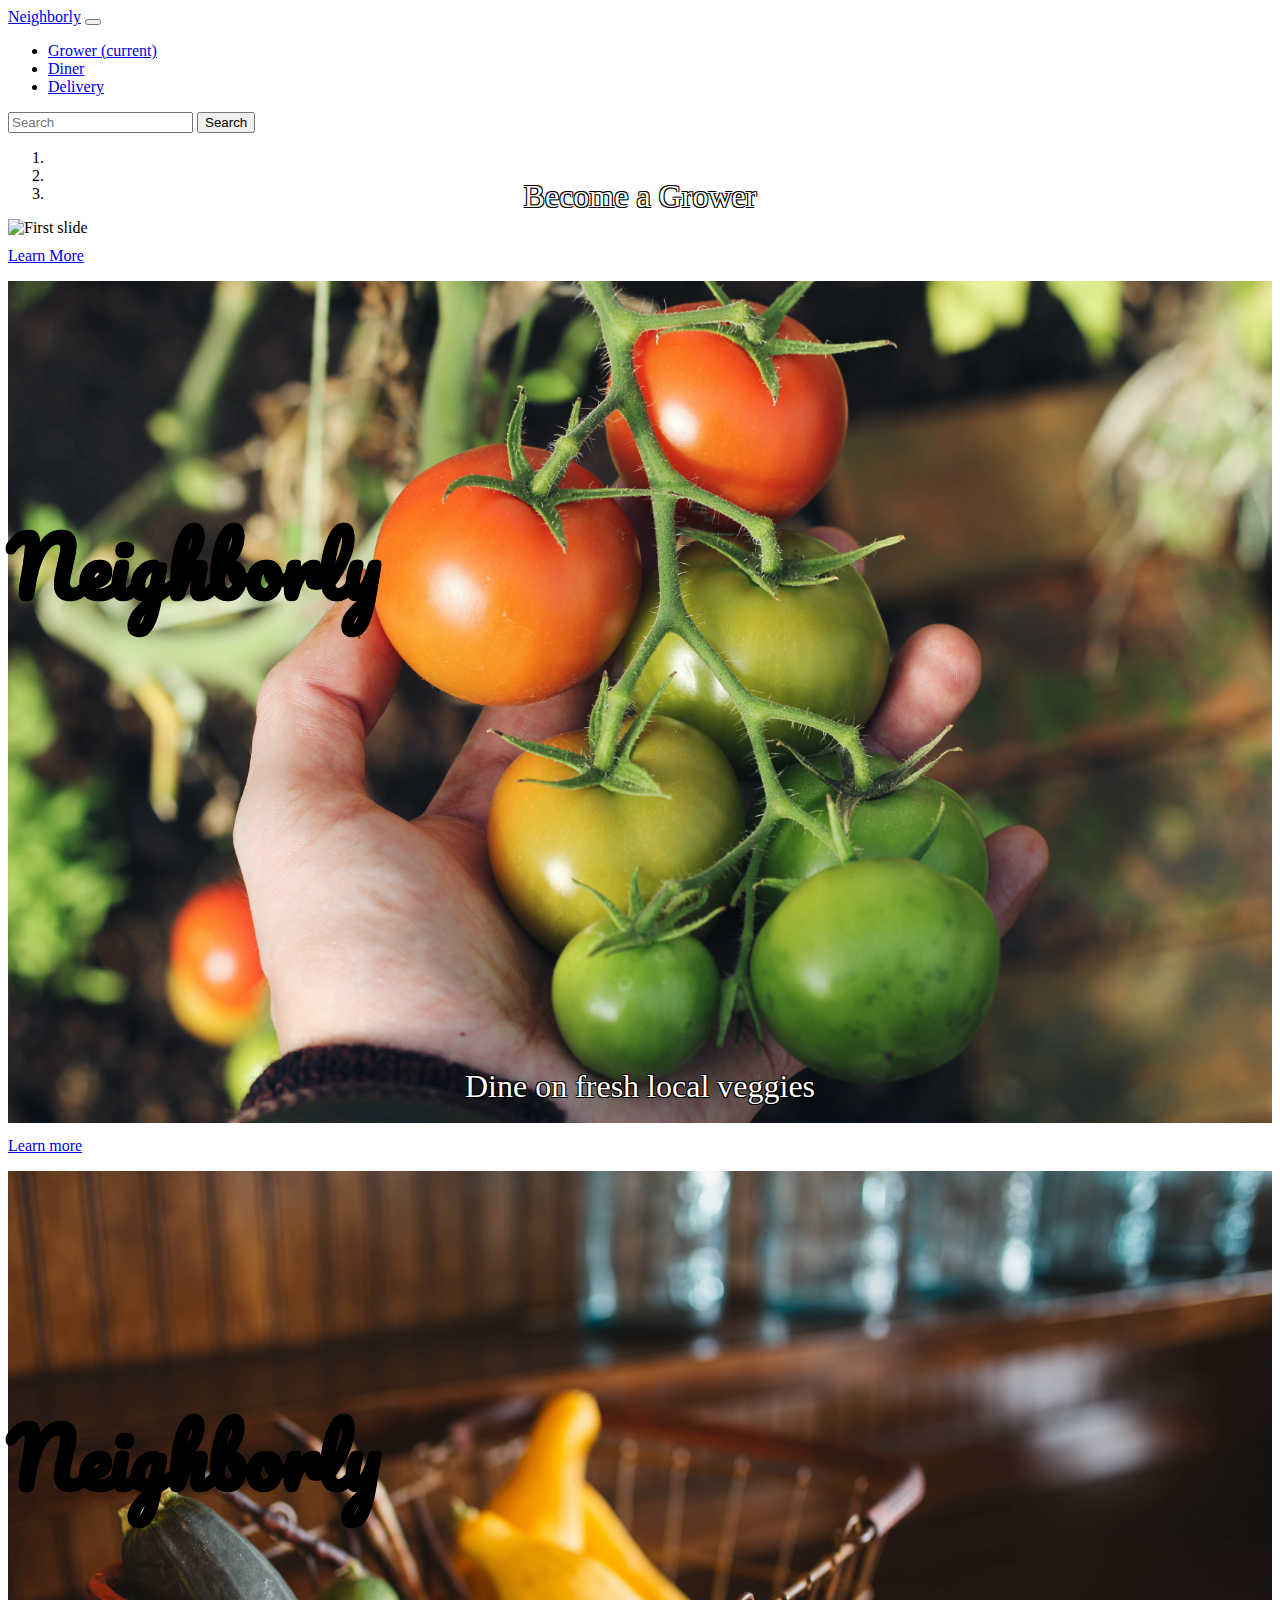
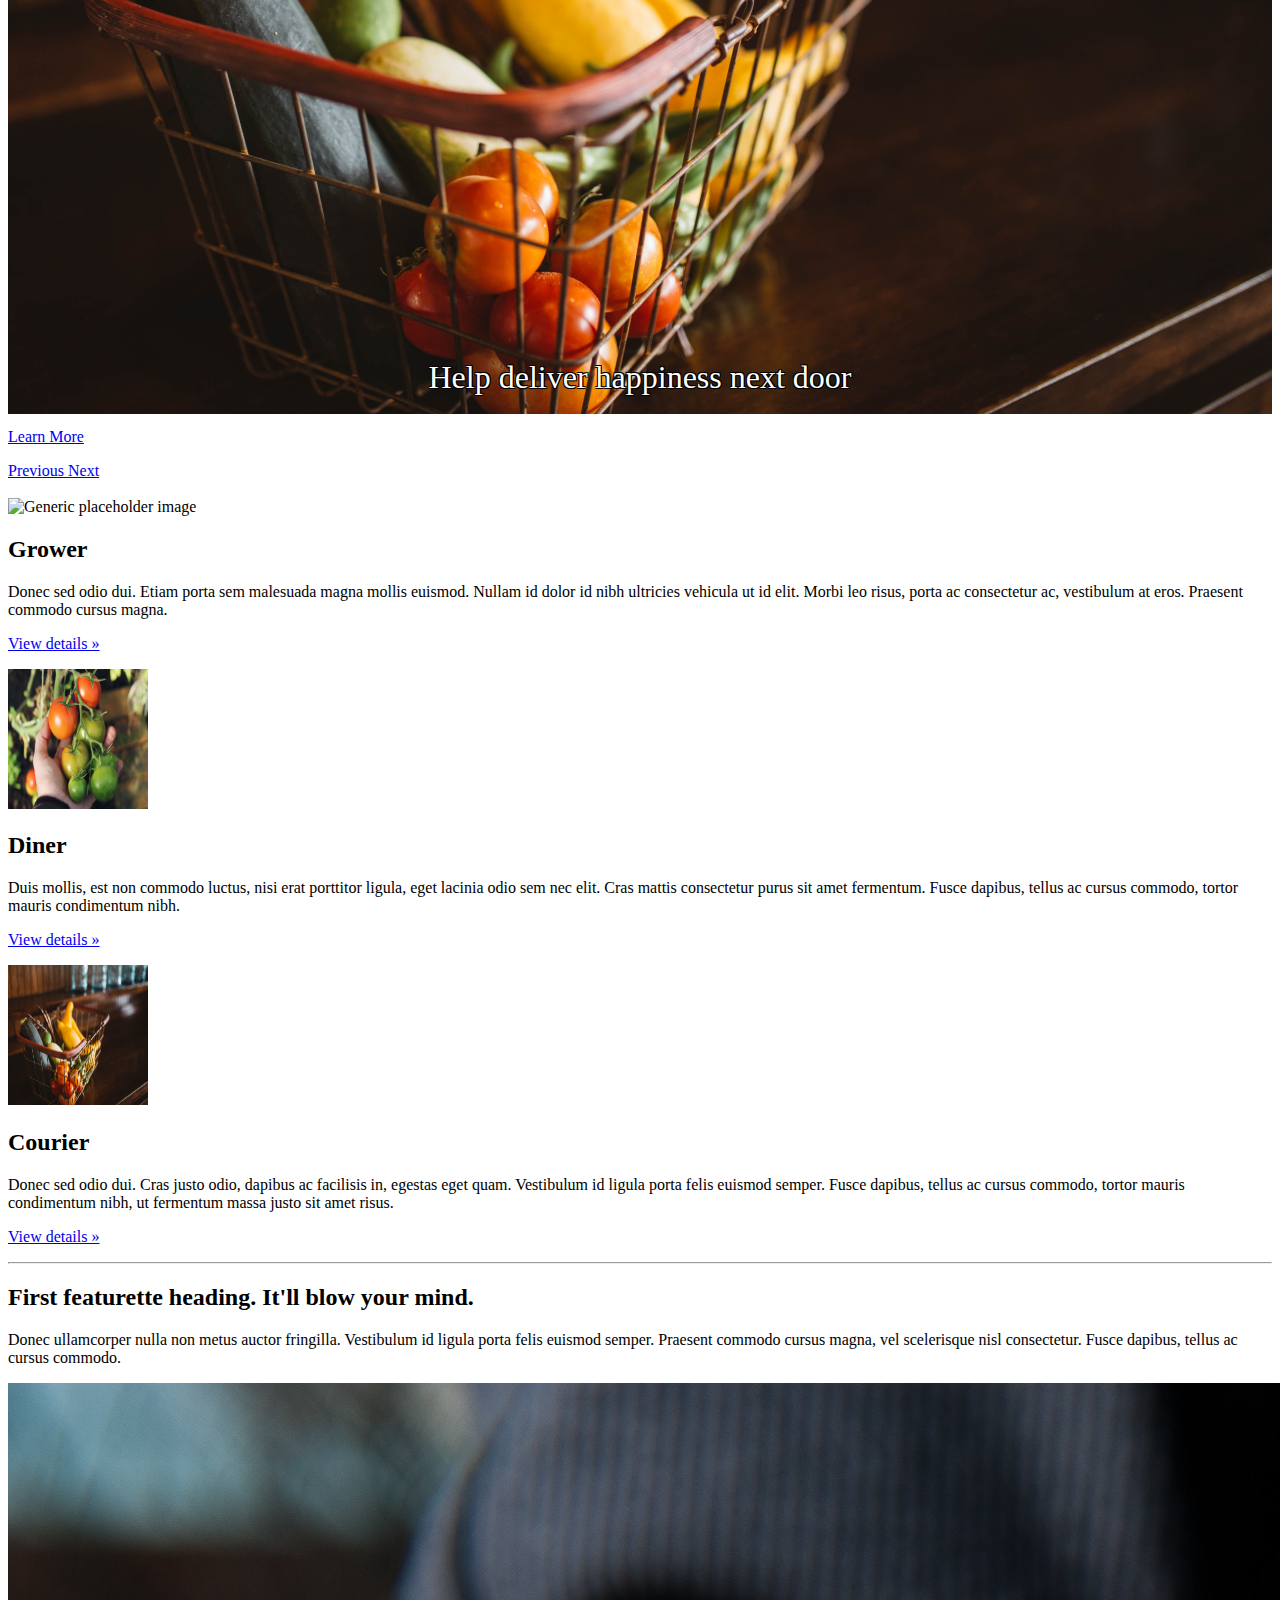
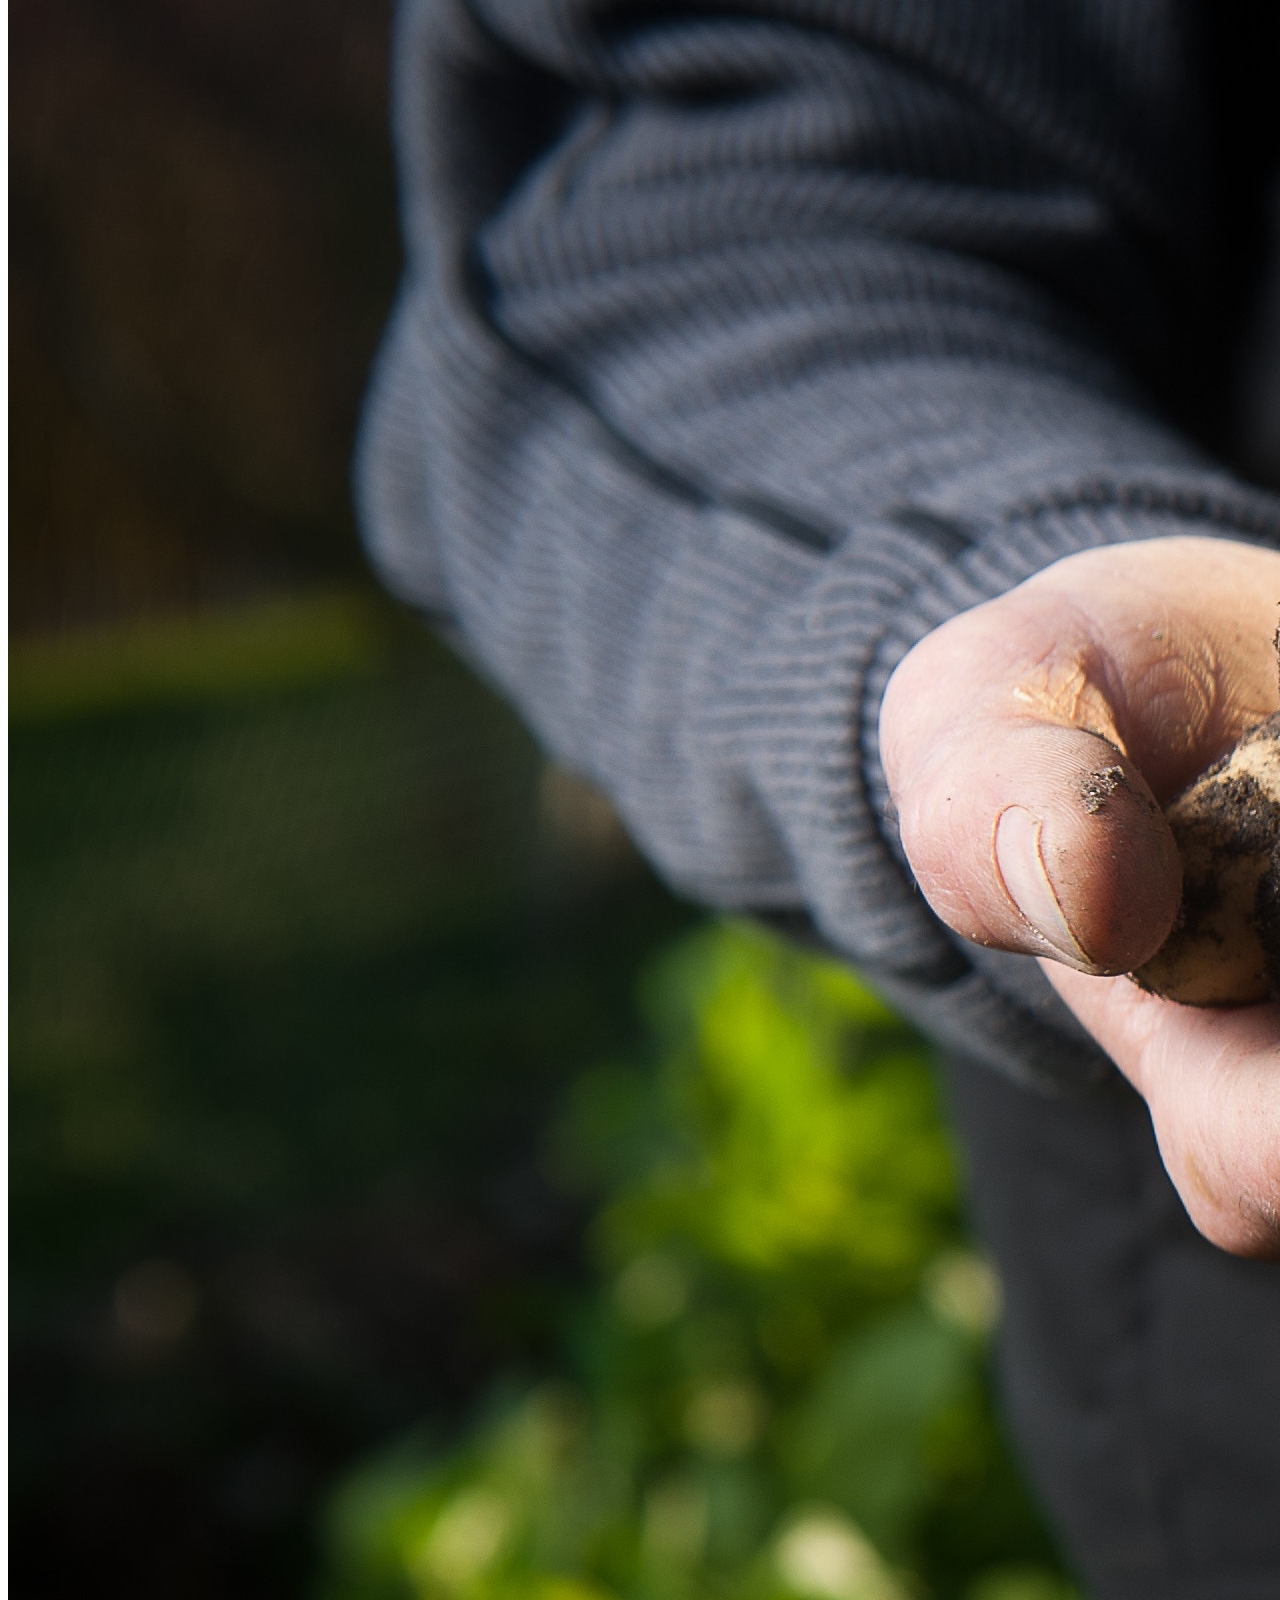
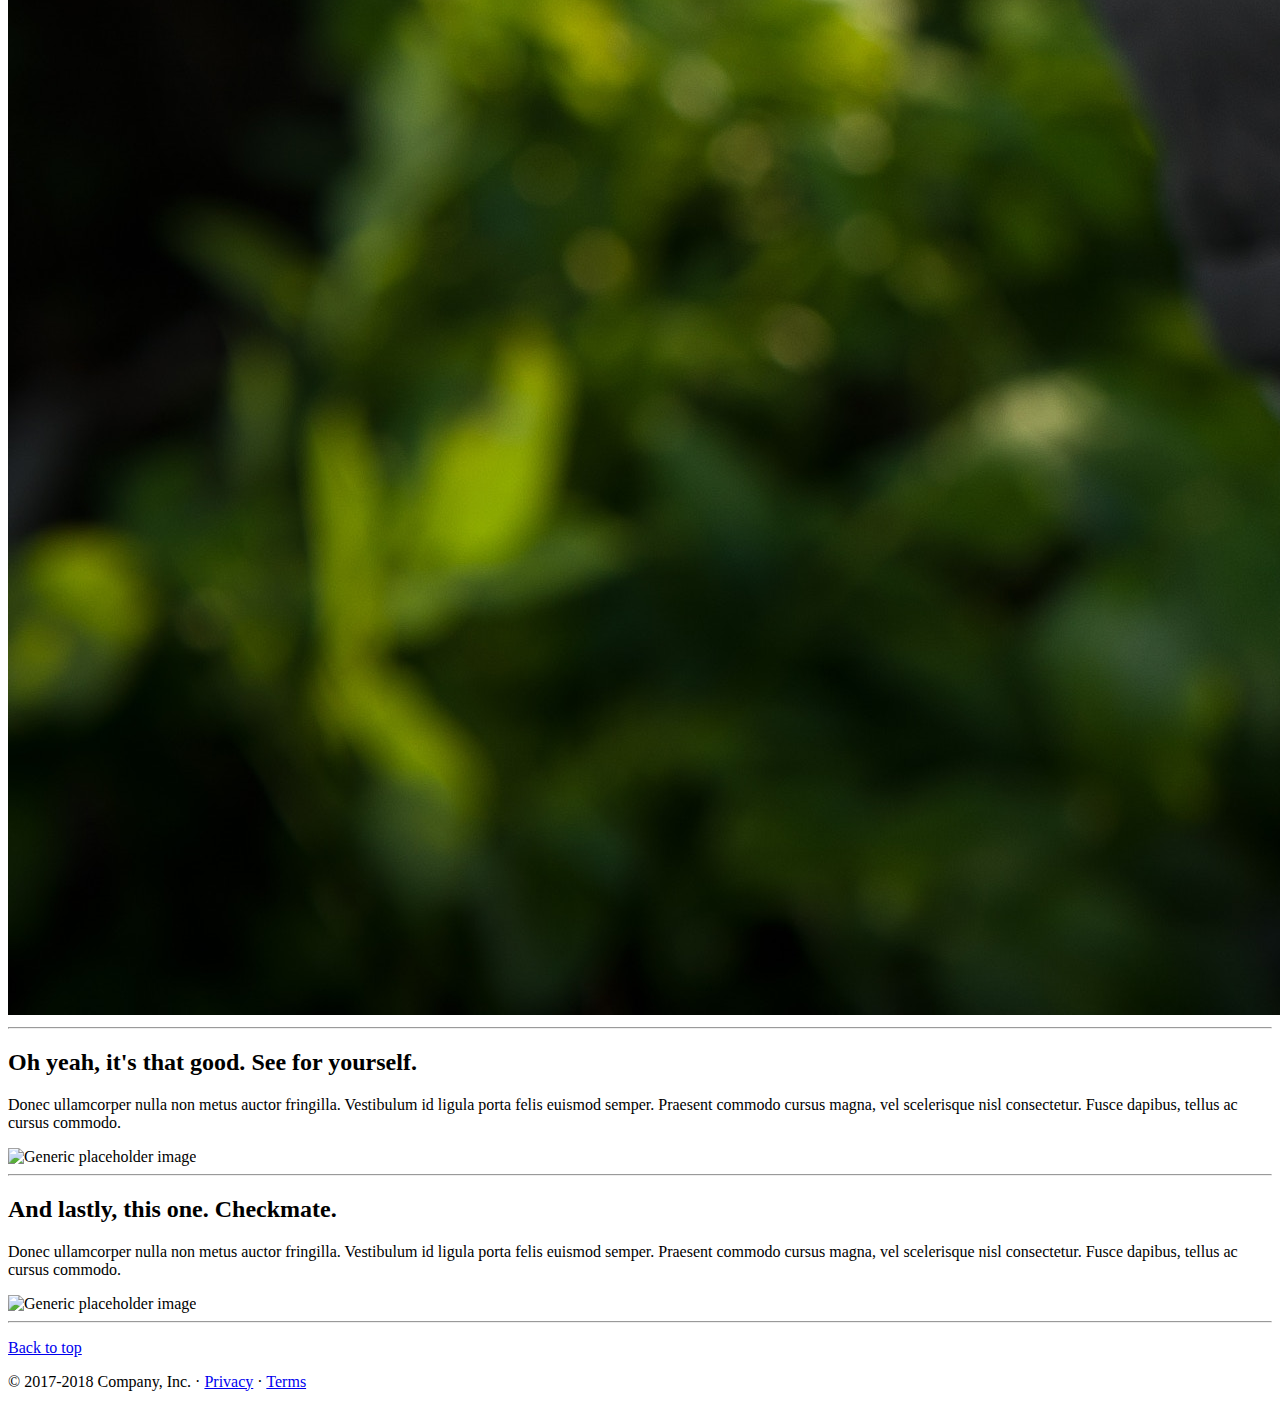
==== index.html @ de7e955e "Add files via upload" ====
<!DOCTYPE html>
<html>
<head>
	<title>Neighborly</title>
	<link rel="stylesheet" href="https://stackpath.bootstrapcdn.com/bootstrap/4.1.1/css/bootstrap.min.css" integrity="sha384-WskhaSGFgHYWDcbwN70/dfYBj47jz9qbsMId/iRN3ewGhXQFZCSftd1LZCfmhktB" crossorigin="anonymous">
	<link rel="stylesheet" type="text/css" href="style.css">
	<link href="https://fonts.googleapis.com/css?family=Pacifico" rel="stylesheet">
</head>
<body>

	<header>
      <nav class="navbar navbar-expand-md navbar-dark fixed-top bg-dark">
        <a class="navbar-brand" href="#">Neighborly</a>
        <button class="navbar-toggler" type="button" data-toggle="collapse" data-target="#navbarCollapse" aria-controls="navbarCollapse" aria-expanded="false" aria-label="Toggle navigation">
          <span class="navbar-toggler-icon"></span>
        </button>
        <div class="collapse navbar-collapse" id="navbarCollapse">
          <ul class="navbar-nav mr-auto">
            <li class="nav-item active">
              <a class="nav-link" href="#">Grower <span class="sr-only">(current)</span></a>
            </li>
            <li class="nav-item">
              <a class="nav-link" href="#">Diner</a>
            </li>
            <li class="nav-item">
              <a class="nav-link disabled" href="#">Delivery</a>
            </li>
          </ul>
          <form class="form-inline mt-2 mt-md-0">
            <input class="form-control mr-sm-2" type="text" placeholder="Search" aria-label="Search">
            <button class="btn btn-outline-success my-2 my-sm-0" type="submit">Search</button>
          </form>
        </div>
      </nav>
    </header>

	<!-- <div class= "container">
		<div class="jumbotron-fluid">
		  <h1 class="display-4">Neighborly</h1>
		  <p class="lead">A place for neighbors to connect and share</p>
		  <hr class="my-4">
		  <a class="btn btn-light btn-lg" href="learnMore.html" role="button">Learn more</a>
		</div> -->
	<main role="main">

		<div id="myCarousel" class="carousel slide" data-ride="carousel">
        <ol class="carousel-indicators">
          <li data-target="#myCarousel" data-slide-to="0" class="active"></li>
          <li data-target="#myCarousel" data-slide-to="1"></li>
          <li data-target="#myCarousel" data-slide-to="2"></li>
        </ol>
        <div class="carousel-inner">
          <div class="carousel-item active">
            <img class="first-slide" src="assets/vegetable_garden.jpg" alt="First slide">
            <div class="container">
              <div class="carousel-caption">
                <h1 class="neighborly">Neighborly</h1>
                <p class="neighborly2">Become a Grower</p>
                <p><a class="btn btn-lg btn-success" href="#" role="button">Learn More</a></p>
              </div>
            </div>
          </div>
          <div class="carousel-item">
            <img class="second-slide" src="assets/tomatoes.jpg" alt="Second slide">
            <div class="container">
              <div class="carousel-caption">
                <h1 class="neighborly">Neighborly</h1>
                <p class="neighborly2">Dine on fresh local veggies</p>
                <p><a class="btn btn-lg btn-success" href="#" role="button">Learn more</a></p>
              </div>
            </div>
          </div>
          <div class="carousel-item">
            <img class="third-slide" src="assets/basket of veggies.jpg" alt="Third slide">
            <div class="container">
              <div class="carousel-caption">
                <h1 class="neighborly">Neighborly</h1>
                <p class="neighborly2">Help deliver happiness next door</p>
                <p><a class="btn btn-lg btn-success" href="#" role="button">Learn More</a></p>
              </div>
            </div>
          </div>
        </div>
        <a class="carousel-control-prev" href="#myCarousel" role="button" data-slide="prev">
          <span class="carousel-control-prev-icon" aria-hidden="true"></span>
          <span class="sr-only">Previous</span>
        </a>
        <a class="carousel-control-next" href="#myCarousel" role="button" data-slide="next">
          <span class="carousel-control-next-icon" aria-hidden="true"></span>
          <span class="sr-only">Next</span>
        </a>
      </div>
      <br>

       <!-- Marketing messaging and featurettes
      ================================================== -->
      <!-- Wrap the rest of the page in another container to center all the content. -->

      <div class="container marketing">

        <!-- Three columns of text below the carousel -->
        <div class="row">
          <div class="col-lg-4">
            <img class="rounded-circle" src="assets/vegetable_garden.jpg" alt="Generic placeholder image" width="140" height="140">
            <h2>Grower</h2>
            <p>Donec sed odio dui. Etiam porta sem malesuada magna mollis euismod. Nullam id dolor id nibh ultricies vehicula ut id elit. Morbi leo risus, porta ac consectetur ac, vestibulum at eros. Praesent commodo cursus magna.</p>
            <p><a class="btn btn-secondary" href="#" role="button">View details &raquo;</a></p>
          </div><!-- /.col-lg-4 -->
          <div class="col-lg-4">
            <img class="rounded-circle" src="assets/tomatoes.jpg" alt="Generic placeholder image" width="140" height="140">
            <h2>Diner</h2>
            <p>Duis mollis, est non commodo luctus, nisi erat porttitor ligula, eget lacinia odio sem nec elit. Cras mattis consectetur purus sit amet fermentum. Fusce dapibus, tellus ac cursus commodo, tortor mauris condimentum nibh.</p>
            <p><a class="btn btn-secondary" href="#" role="button">View details &raquo;</a></p>
          </div><!-- /.col-lg-4 -->
          <div class="col-lg-4">
            <img class="rounded-circle" src="assets/basket of veggies.jpg" alt="Generic placeholder image" width="140" height="140">
            <h2>Courier</h2>
            <p>Donec sed odio dui. Cras justo odio, dapibus ac facilisis in, egestas eget quam. Vestibulum id ligula porta felis euismod semper. Fusce dapibus, tellus ac cursus commodo, tortor mauris condimentum nibh, ut fermentum massa justo sit amet risus.</p>
            <p><a class="btn btn-secondary" href="#" role="button">View details &raquo;</a></p>
          </div><!-- /.col-lg-4 -->
        </div><!-- /.row -->


        <!-- START THE FEATURETTES -->

        <hr class="featurette-divider">

        <div class="row featurette">
          <div class="col-md-7">
            <h2 class="featurette-heading">First featurette heading. <span class="text-muted">It'll blow your mind.</span></h2>
            <p class="lead">Donec ullamcorper nulla non metus auctor fringilla. Vestibulum id ligula porta felis euismod semper. Praesent commodo cursus magna, vel scelerisque nisl consectetur. Fusce dapibus, tellus ac cursus commodo.</p>
          </div>
          <div class="col-md-5">
            <img class="featurette-image img-fluid mx-auto" src="assets/farmer.jpg" alt="Grower">
          </div>
        </div>

        <hr class="featurette-divider">

        <div class="row featurette">
          <div class="col-md-7 order-md-2">
            <h2 class="featurette-heading">Oh yeah, it's that good. <span class="text-muted">See for yourself.</span></h2>
            <p class="lead">Donec ullamcorper nulla non metus auctor fringilla. Vestibulum id ligula porta felis euismod semper. Praesent commodo cursus magna, vel scelerisque nisl consectetur. Fusce dapibus, tellus ac cursus commodo.</p>
          </div>
          <div class="col-md-5 order-md-1">
            <img class="featurette-image img-fluid mx-auto" data-src="holder.js/500x500/auto" alt="Generic placeholder image">
          </div>
        </div>

        <hr class="featurette-divider">

        <div class="row featurette">
          <div class="col-md-7">
            <h2 class="featurette-heading">And lastly, this one. <span class="text-muted">Checkmate.</span></h2>
            <p class="lead">Donec ullamcorper nulla non metus auctor fringilla. Vestibulum id ligula porta felis euismod semper. Praesent commodo cursus magna, vel scelerisque nisl consectetur. Fusce dapibus, tellus ac cursus commodo.</p>
          </div>
          <div class="col-md-5">
            <img class="featurette-image img-fluid mx-auto" data-src="holder.js/500x500/auto" alt="Generic placeholder image">
          </div>
        </div>

        <hr class="featurette-divider">

        <!-- /END THE FEATURETTES -->

      </div><!-- /.container -->


      <!-- FOOTER -->
      <footer class="container">
        <p class="float-right"><a href="#">Back to top</a></p>
        <p>&copy; 2017-2018 Company, Inc. &middot; <a href="#">Privacy</a> &middot; <a href="#">Terms</a></p>
      </footer>
    </main>
	

	<script src="https://code.jquery.com/jquery-3.3.1.slim.min.js" integrity="sha384-q8i/X+965DzO0rT7abK41JStQIAqVgRVzpbzo5smXKp4YfRvH+8abtTE1Pi6jizo" crossorigin="anonymous"></script>
	<script src="https://cdnjs.cloudflare.com/ajax/libs/popper.js/1.14.3/umd/popper.min.js" integrity="sha384-ZMP7rVo3mIykV+2+9J3UJ46jBk0WLaUAdn689aCwoqbBJiSnjAK/l8WvCWPIPm49" crossorigin="anonymous"></script>
	<script src="https://stackpath.bootstrapcdn.com/bootstrap/4.1.1/js/bootstrap.min.js" integrity="sha384-smHYKdLADwkXOn1EmN1qk/HfnUcbVRZyYmZ4qpPea6sjB/pTJ0euyQp0Mk8ck+5T" crossorigin="anonymous"></script>
</body>
</html>
---- style.css ----
/*body {
	background-size: cover;
	background-repeat: no-repeat;
	background-image: url(assets/vegetable_garden.jpg);

}
*/
/*.jumbotron-fluid {
	background-color: rgba(234, 150, 125,0.25);
	padding: 5% 0% 5% 0%;

}*/

.carousel-inner img {
	width: 100%;
	background-repeat: no-repeat;
}

/*.display-4 {
	display: flex;
	justify-content: center;
	margin: 5% 0 10% 0;
	font-size: 500%;
	font-family: 'Pacifico', cursive;
	color: white;
	text-shadow:
		-1px -1px 0 #000,
		1px -1px 0 #000,
		-1px 1px 0 #000,
		1px 1px 0 #000;

}*/

.container {

}

.neighborly {
	font-family: 'Pacifico', cursive;
	padding-bottom: 30%;
	margin-top: -50%;
	font-size: 5em;
	text-shadow:
		-1px -1px 0 #000,
		1px -1px 0 #000,
		-1px 1px 0 #000,
		1px 1px 0 #000;

}

/*.lead {
	color: white;
	display: flex;
	justify-content: center;
	text-shadow:
		-1px -1px 0 #000,
		1px -1px 0 #000,
		-1px 1px 0 #000,
		1px 1px 0 #000;
}*/

.neighborly2 {
	color: white;
	display: flex;
	justify-content: center;
	font-size: 2em;
	text-shadow:
		-1px -1px 0 #000,
		1px -1px 0 #000,
		-1px 1px 0 #000,
		1px 1px 0 #000;
}

/*.btn {
	font-size: 1em;
	font-family: 'Helvetica', sans-serif;

}
*/
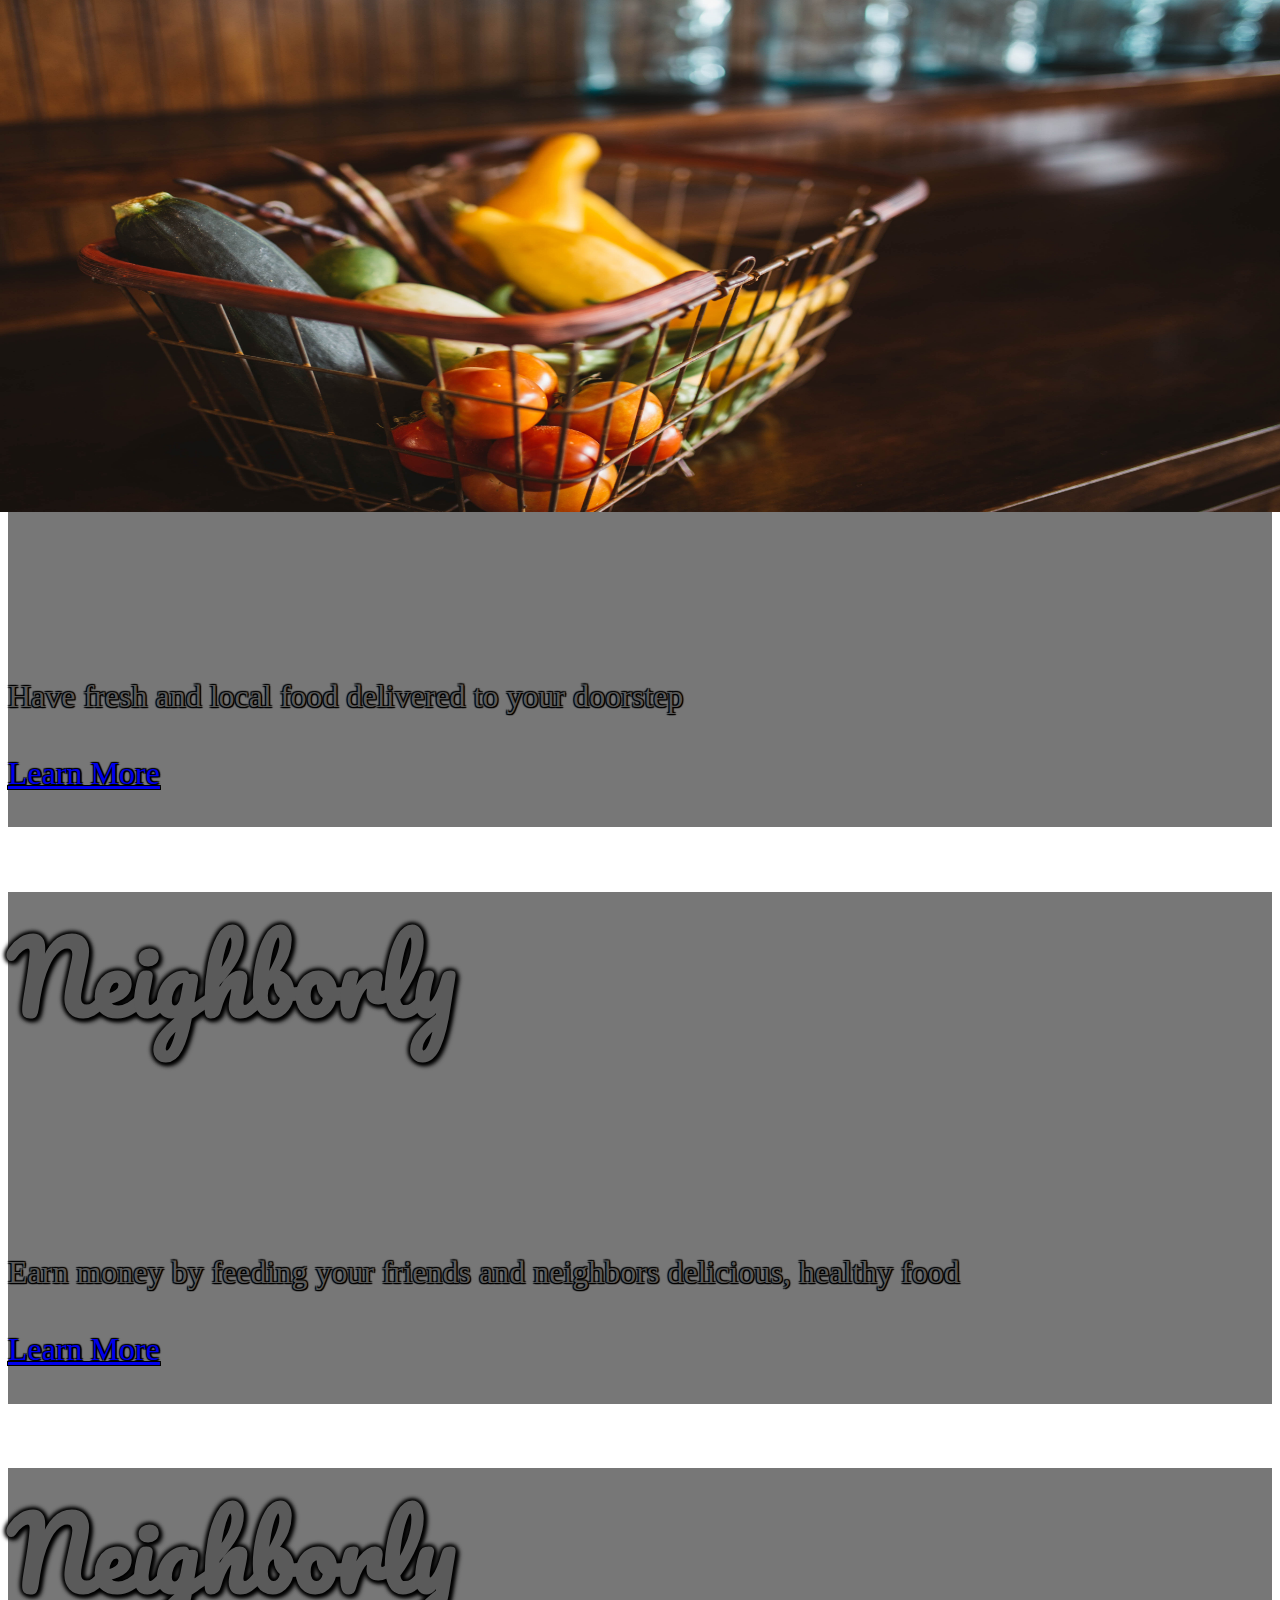
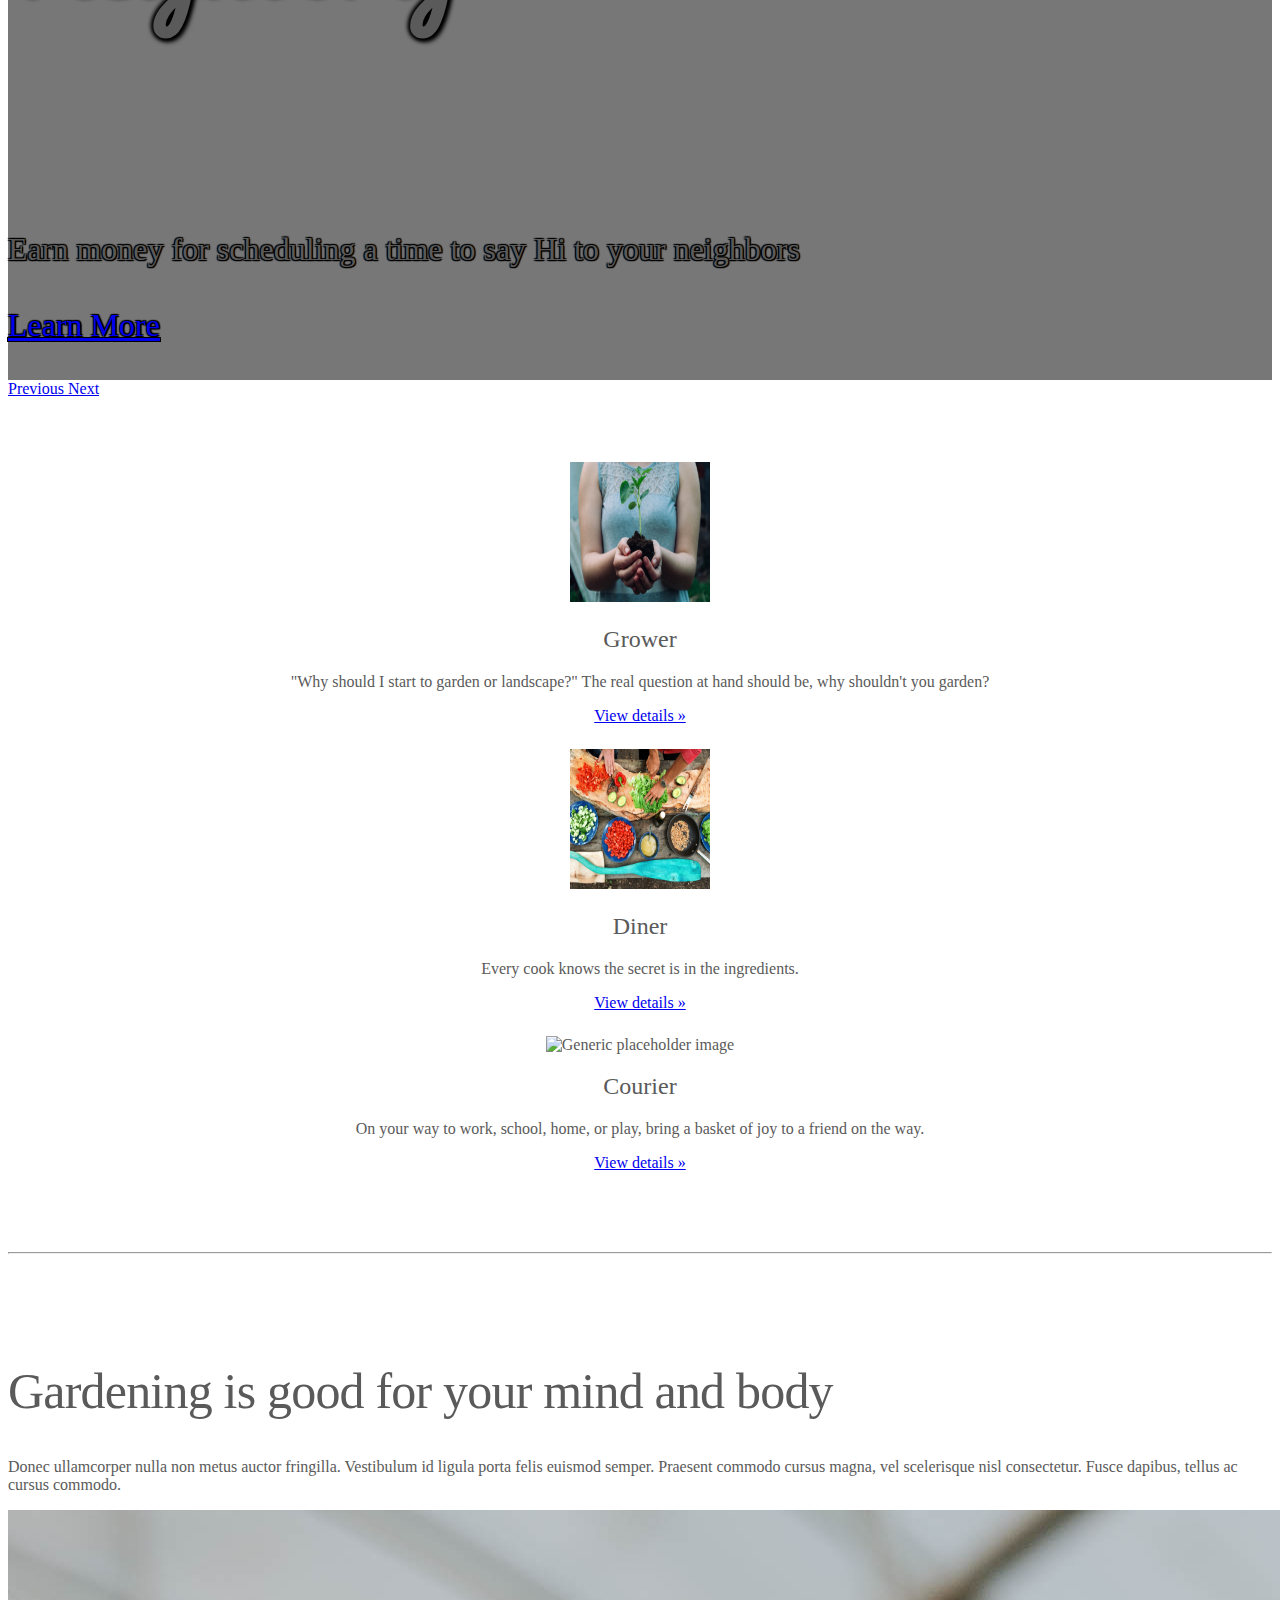
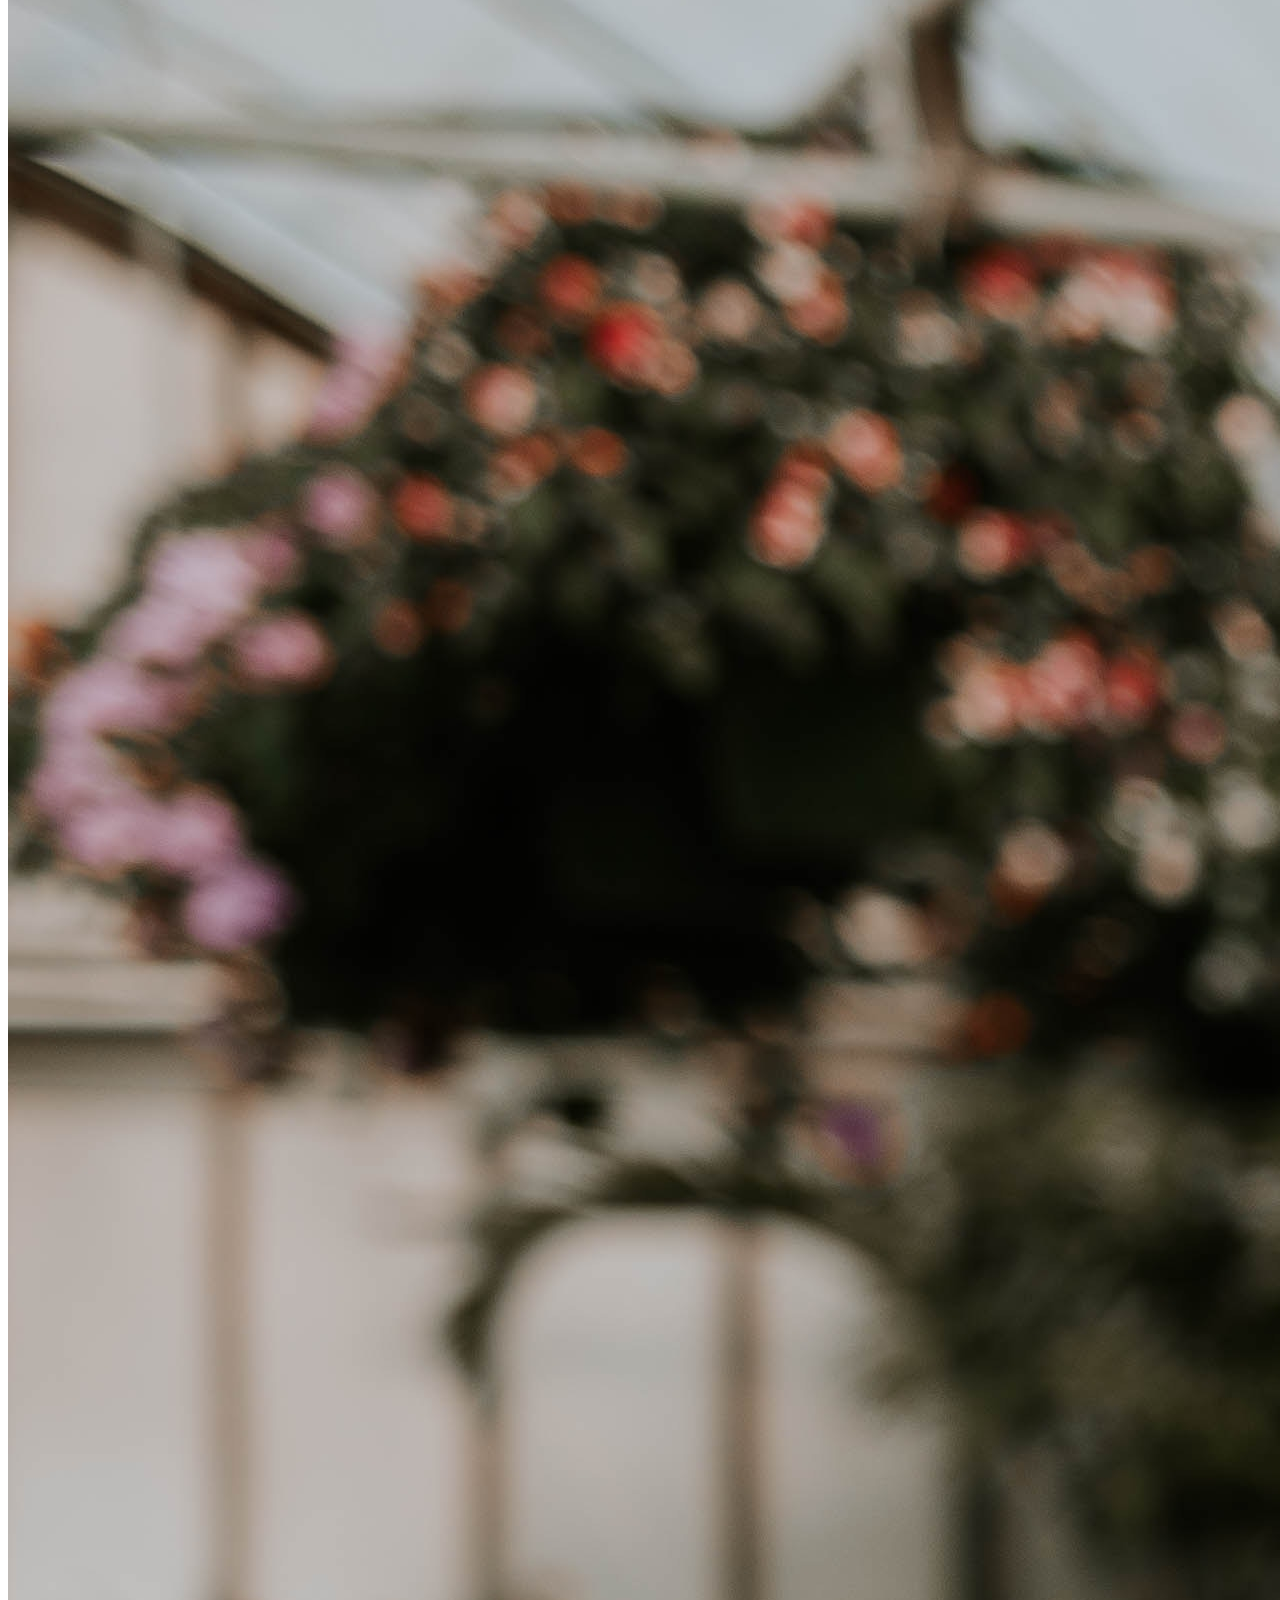
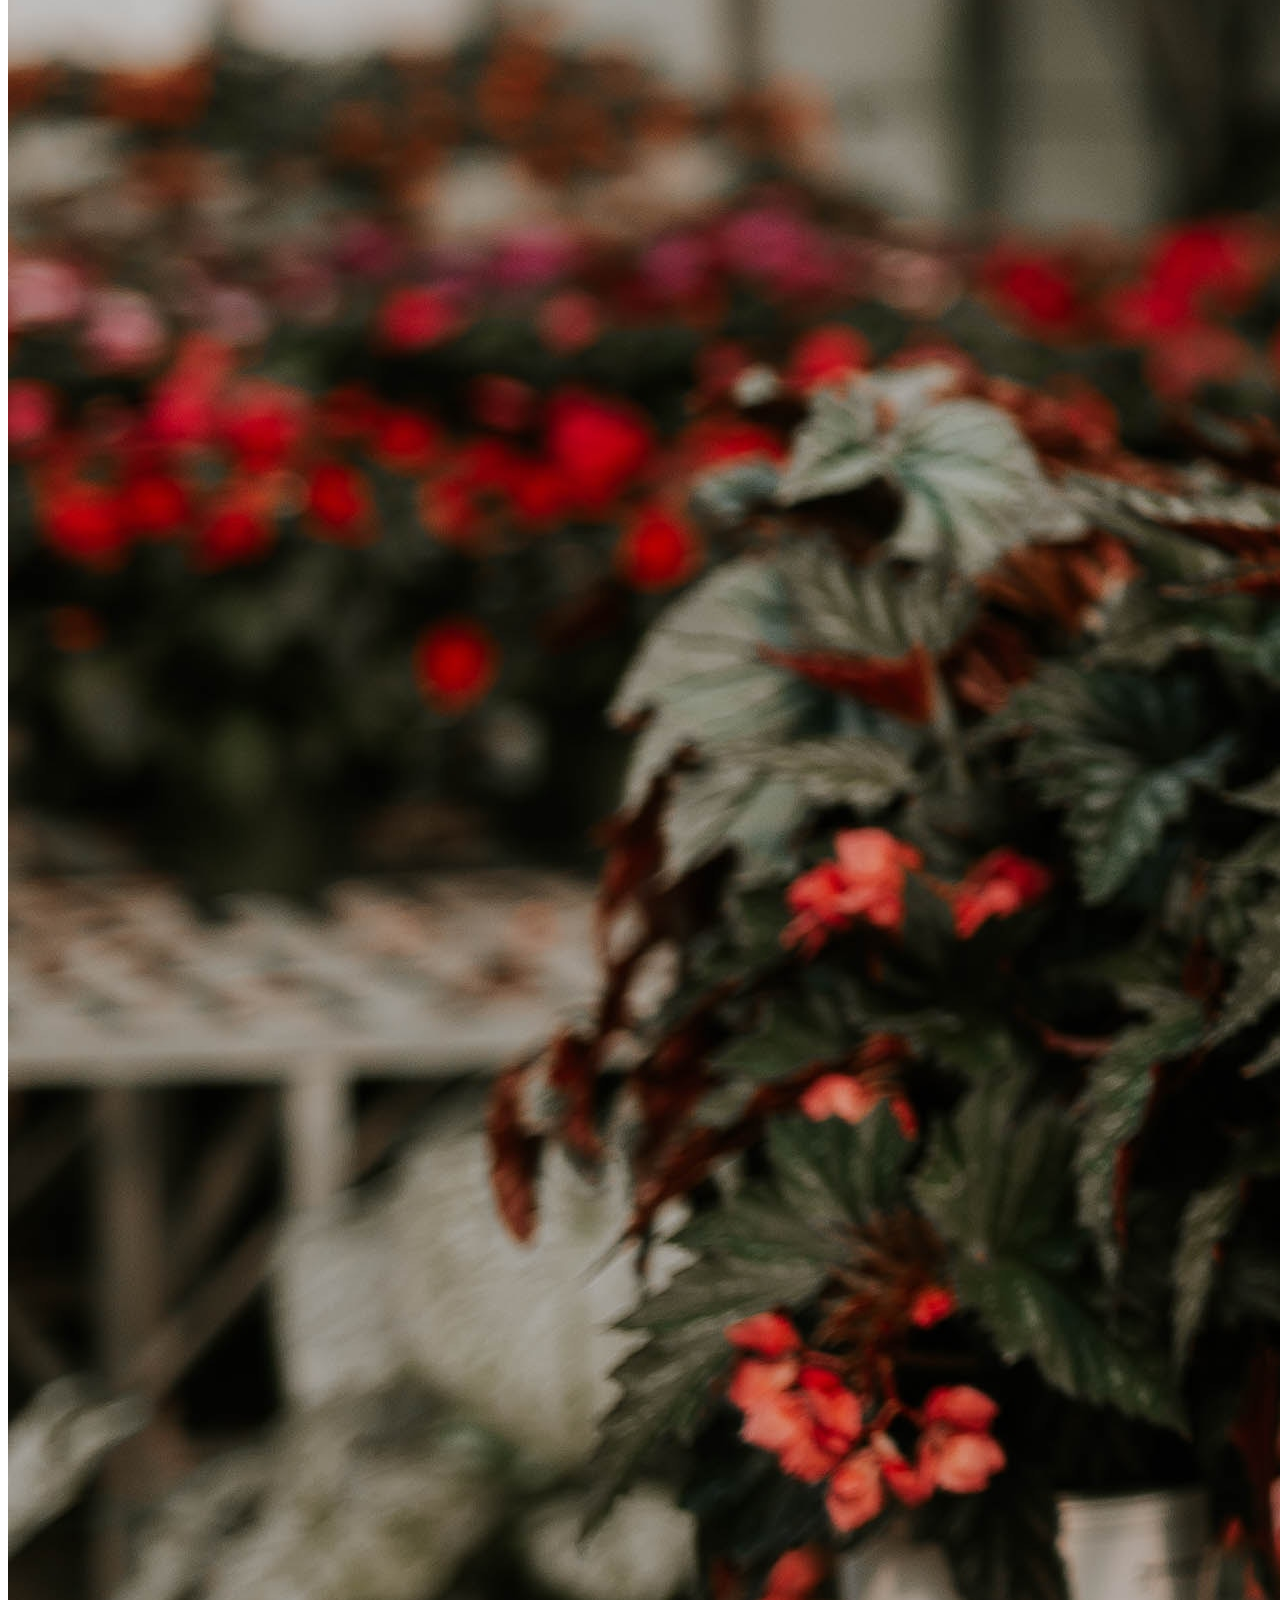
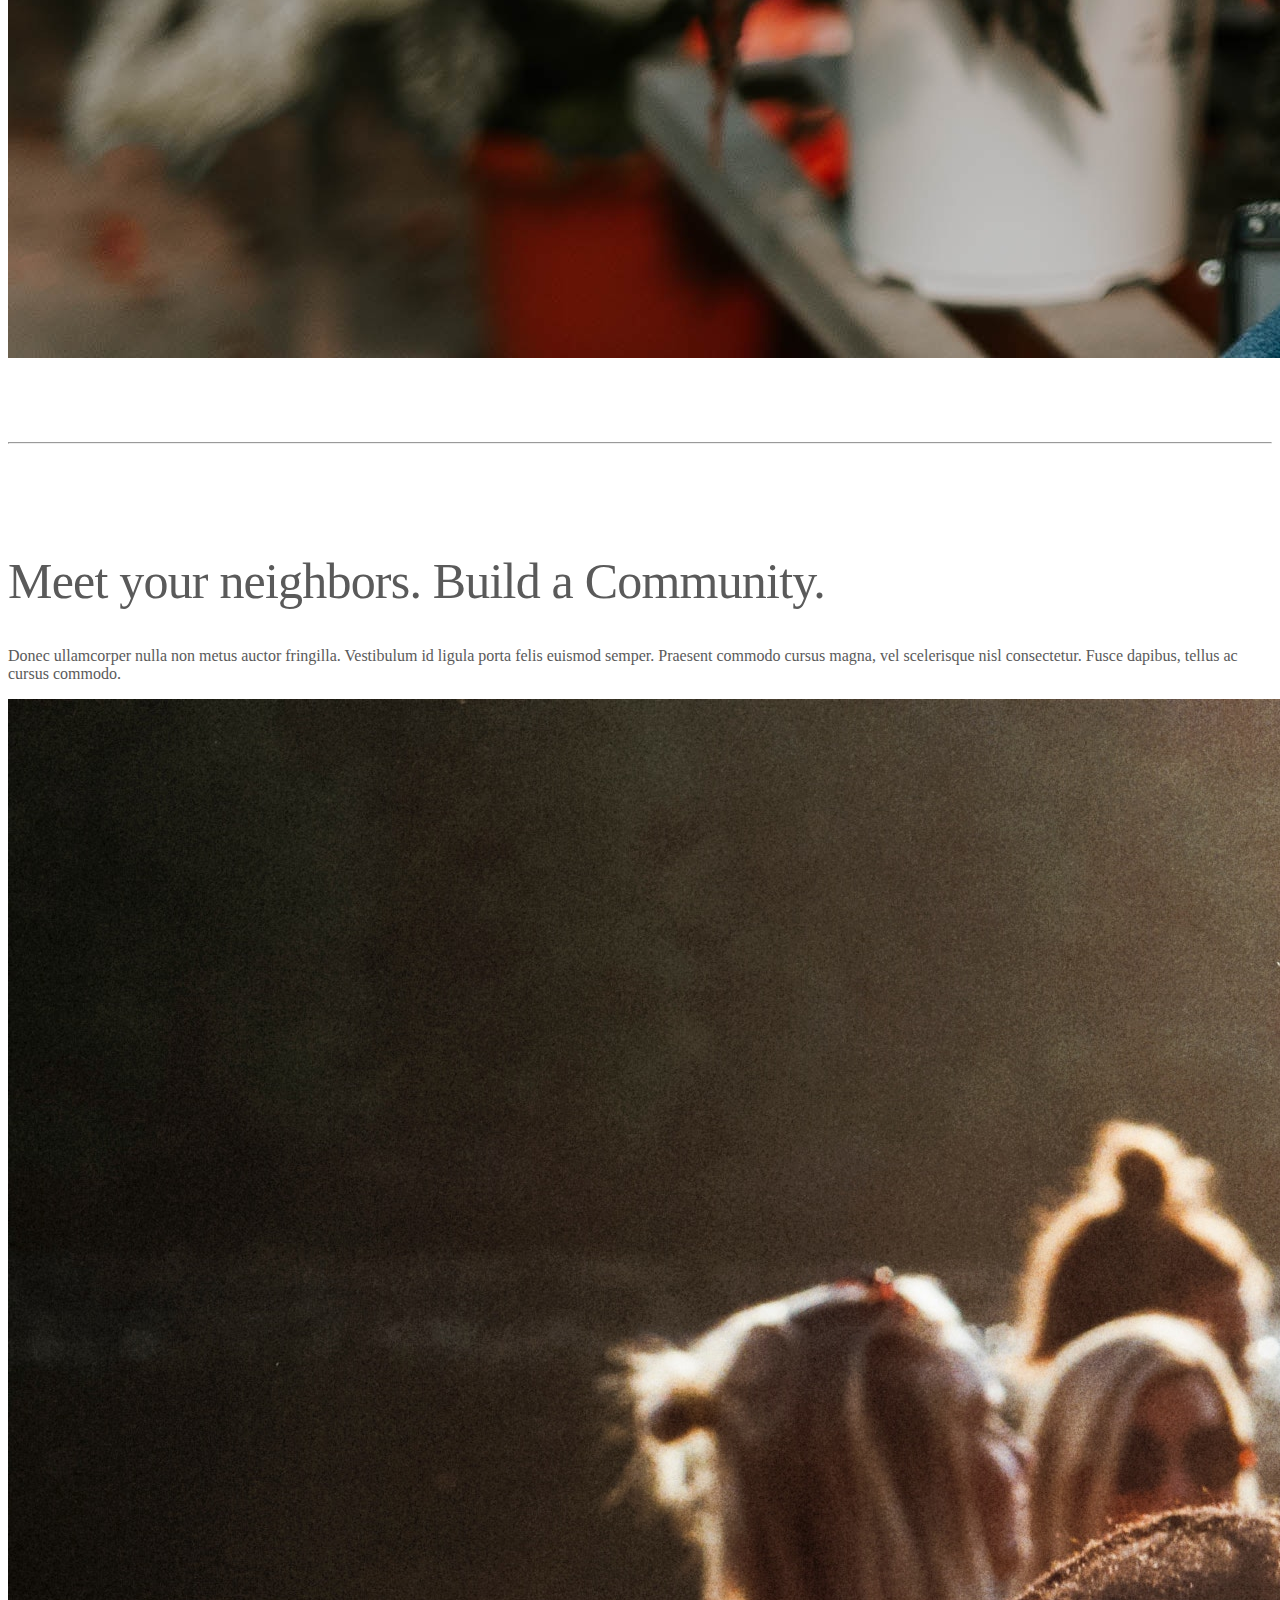
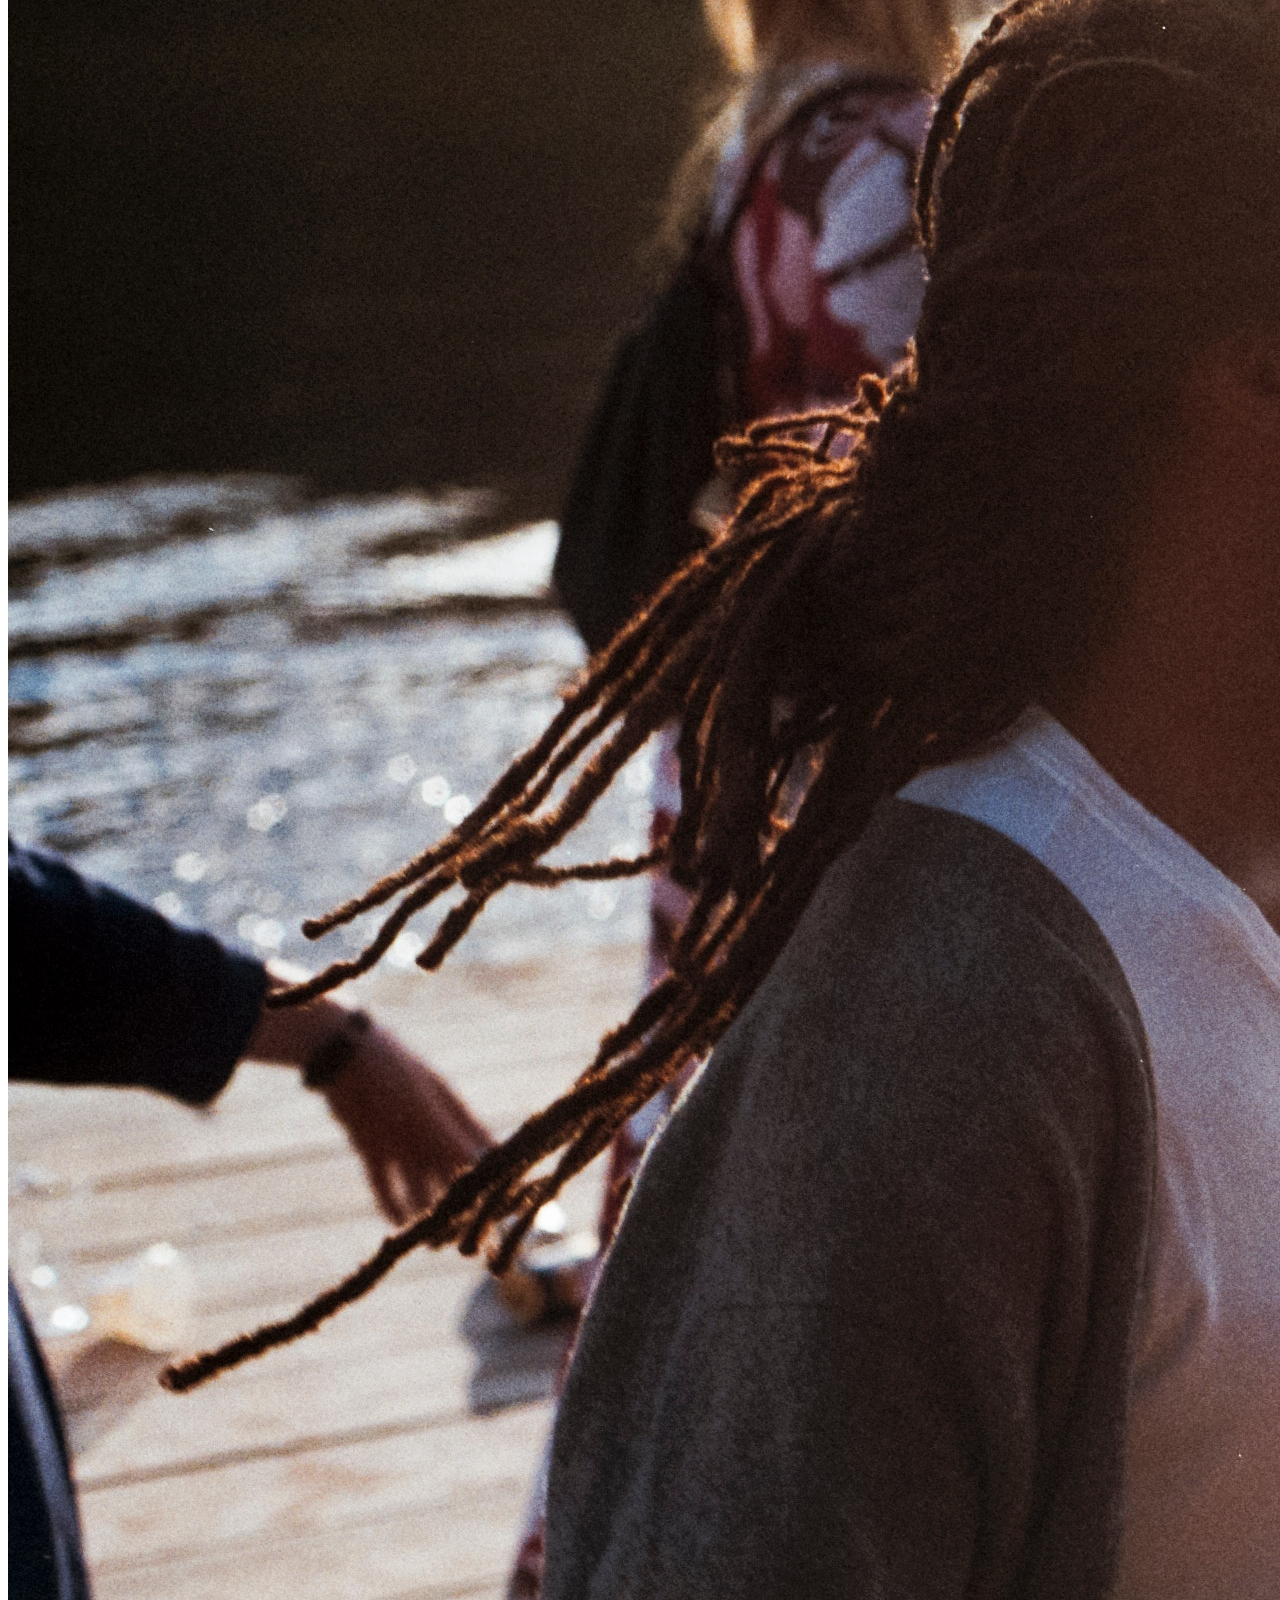
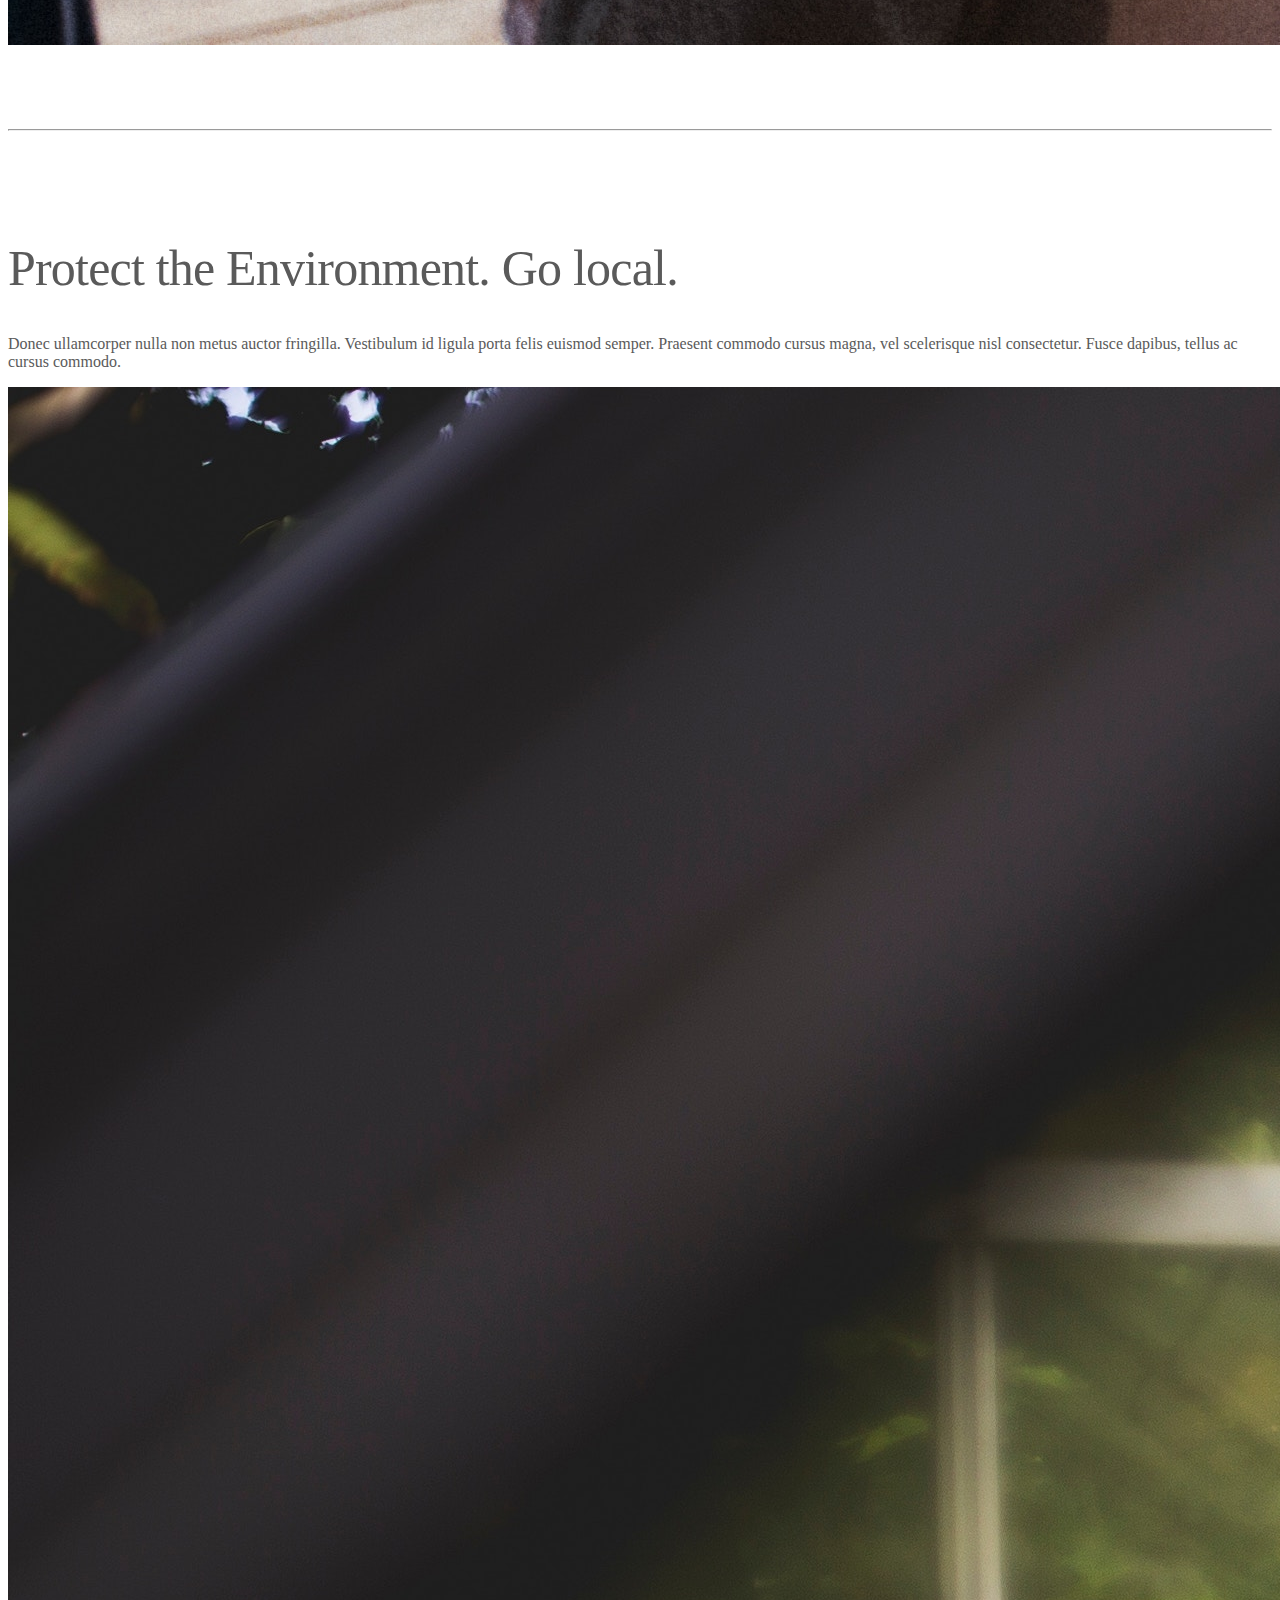
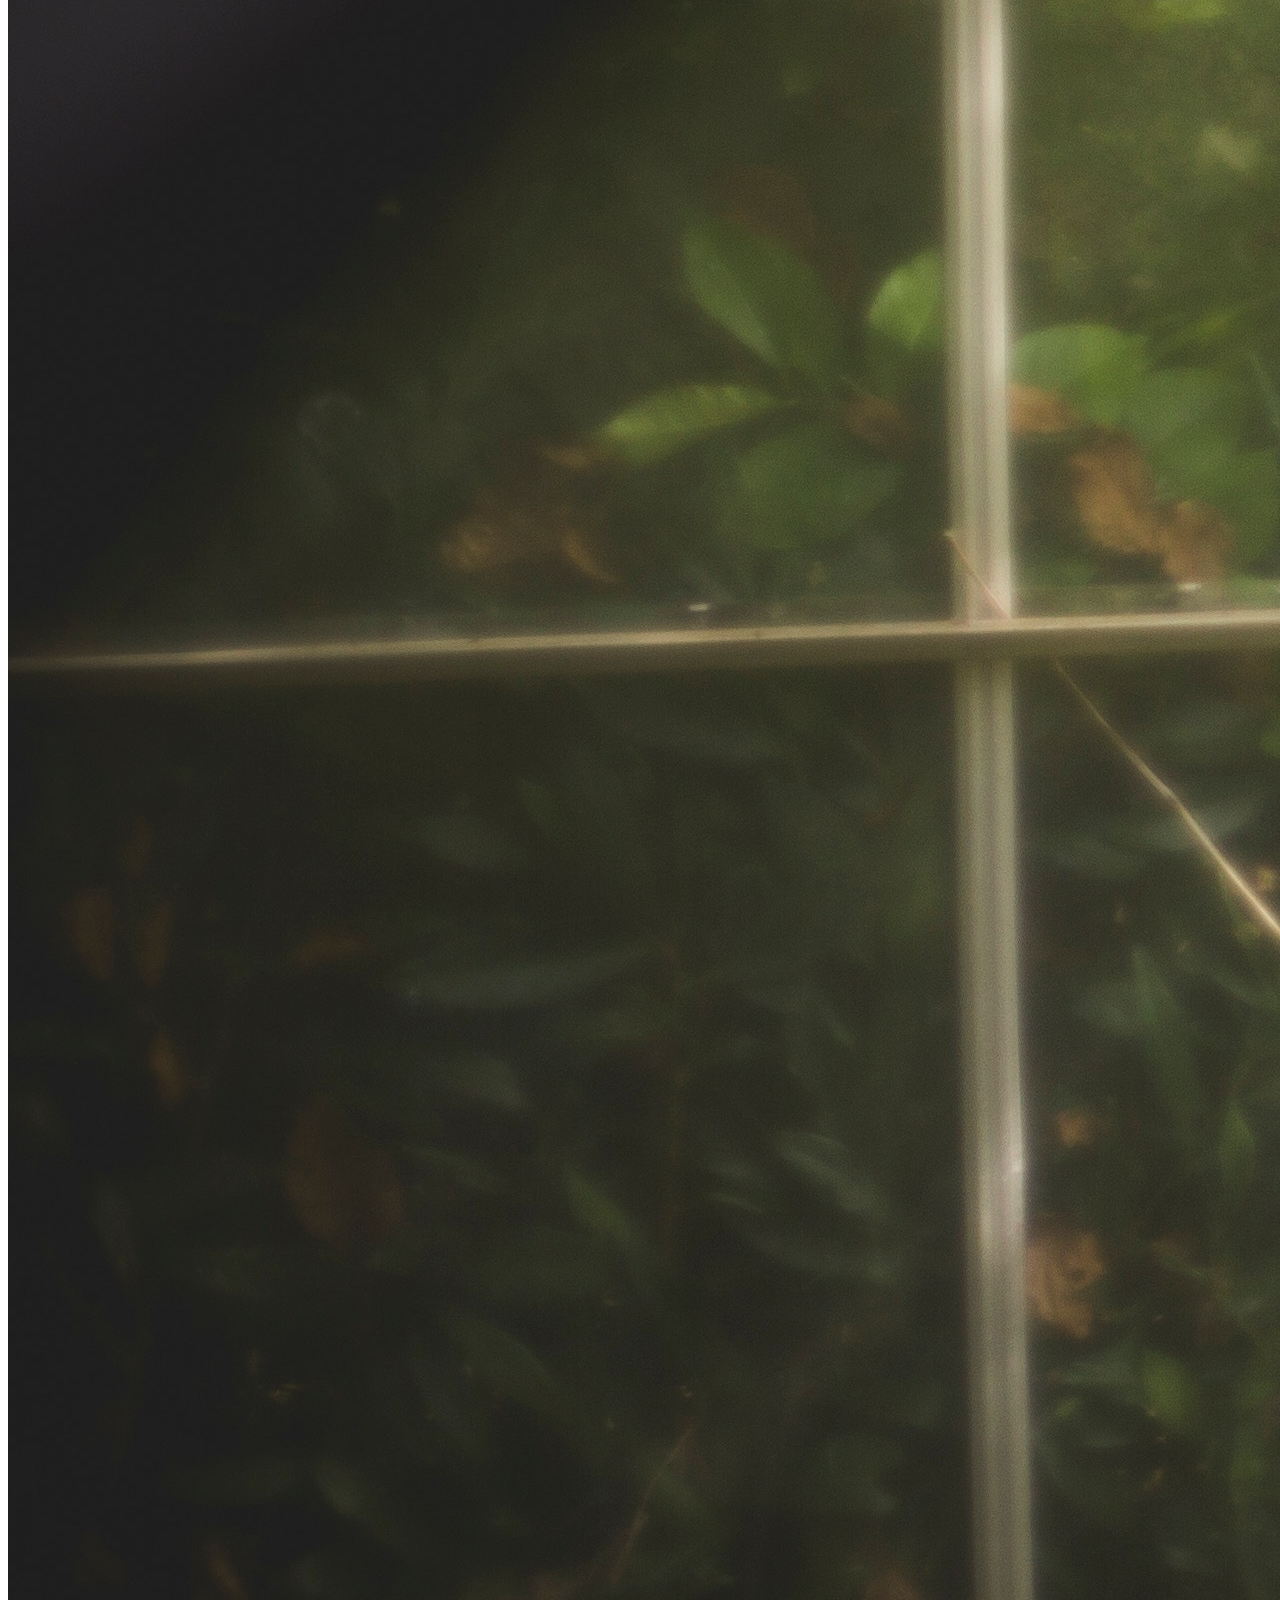
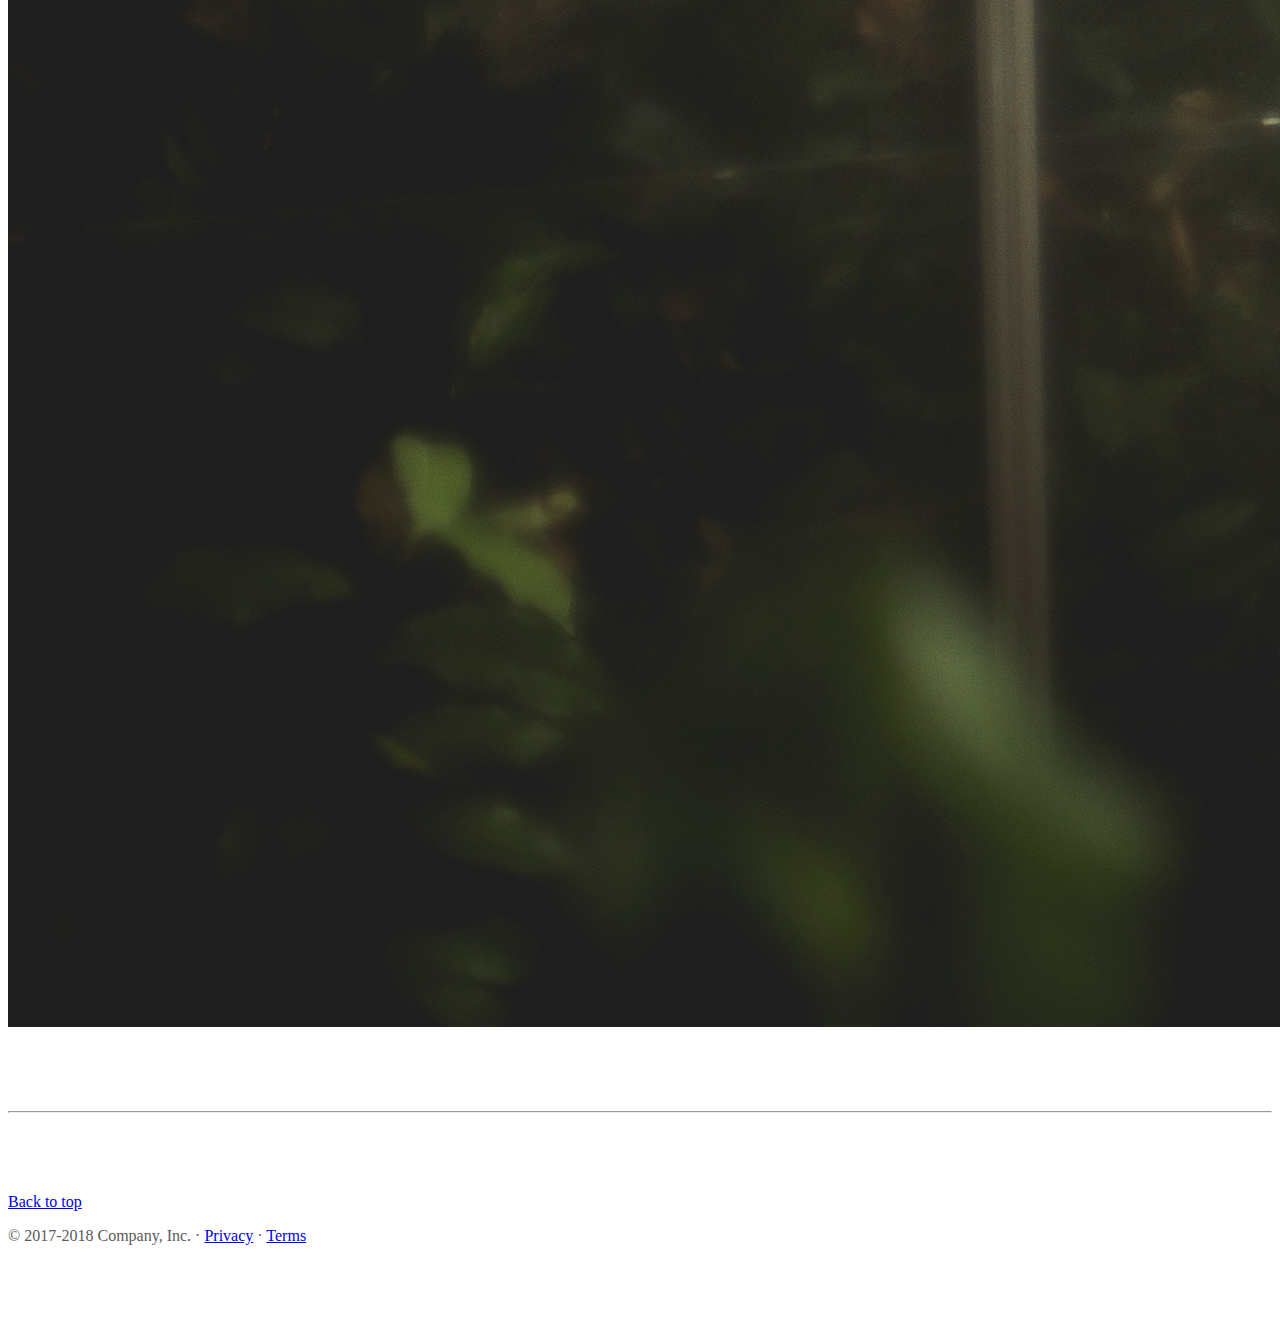
==== commit 6a74a732: "Add files via upload" ====
--- a/index.html
+++ b/index.html
@@ -1,14 +1,23 @@
 <!DOCTYPE html>
 <html>
 <head>
-	<title>Neighborly</title>
-	<link rel="stylesheet" href="https://stackpath.bootstrapcdn.com/bootstrap/4.1.1/css/bootstrap.min.css" integrity="sha384-WskhaSGFgHYWDcbwN70/dfYBj47jz9qbsMId/iRN3ewGhXQFZCSftd1LZCfmhktB" crossorigin="anonymous">
-	<link rel="stylesheet" type="text/css" href="style.css">
-	<link href="https://fonts.googleapis.com/css?family=Pacifico" rel="stylesheet">
+  <title>Neighborly</title>
+  <link rel="stylesheet" href="https://stackpath.bootstrapcdn.com/bootstrap/4.1.1/css/bootstrap.min.css" integrity="sha384-WskhaSGFgHYWDcbwN70/dfYBj47jz9qbsMId/iRN3ewGhXQFZCSftd1LZCfmhktB" crossorigin="anonymous">
+  <link href="https://fonts.googleapis.com/css?family=Pacifico" rel="stylesheet">
+  <link rel="stylesheet" type="text/css" href="style.css">
+
+  <link rel="apple-touch-icon" sizes="180x180" href="assets/Favicon-Neighborly-Apple_Touch.png">
+  <link rel="icon" type="image/png" href="assets/Favicon-Neighborly-32x32.png" sizes="32x32">
+  <link rel="icon" type="image/png" href="assets/Favicon-Neighborly-16x16" sizes="16x16">
+  <link rel="manifest" href="/manifest.json">
+  <link rel="mask-icon" href="/safari-pinned-tab.svg" color="#5bbad5">
+  <meta name="theme-color" content="#ffffff">
+
+  <link href="https://getbootstrap.com/docs/4.1/dist/css/bootstrap.min.css" rel="stylesheet">
+
 </head>
 <body>
-
-	<header>
+      <header>
       <nav class="navbar navbar-expand-md navbar-dark fixed-top bg-dark">
         <a class="navbar-brand" href="#">Neighborly</a>
         <button class="navbar-toggler" type="button" data-toggle="collapse" data-target="#navbarCollapse" aria-controls="navbarCollapse" aria-expanded="false" aria-label="Toggle navigation">
@@ -17,13 +26,13 @@
         <div class="collapse navbar-collapse" id="navbarCollapse">
           <ul class="navbar-nav mr-auto">
             <li class="nav-item active">
-              <a class="nav-link" href="#">Grower <span class="sr-only">(current)</span></a>
+              <a class="nav-link" href="#">Home <span class="sr-only">(current)</span></a>
             </li>
             <li class="nav-item">
-              <a class="nav-link" href="#">Diner</a>
+              <a class="nav-link" href="#">Link</a>
             </li>
             <li class="nav-item">
-              <a class="nav-link disabled" href="#">Delivery</a>
+              <a class="nav-link disabled" href="#">Disabled</a>
             </li>
           </ul>
           <form class="form-inline mt-2 mt-md-0">
@@ -34,16 +43,9 @@
       </nav>
     </header>
 
-	<!-- <div class= "container">
-		<div class="jumbotron-fluid">
-		  <h1 class="display-4">Neighborly</h1>
-		  <p class="lead">A place for neighbors to connect and share</p>
-		  <hr class="my-4">
-		  <a class="btn btn-light btn-lg" href="learnMore.html" role="button">Learn more</a>
-		</div> -->
-	<main role="main">
+    <main role="main">
 
-		<div id="myCarousel" class="carousel slide" data-ride="carousel">
+      <div id="myCarousel" class="carousel slide" data-ride="carousel">
         <ol class="carousel-indicators">
           <li data-target="#myCarousel" data-slide-to="0" class="active"></li>
           <li data-target="#myCarousel" data-slide-to="1"></li>
@@ -51,32 +53,32 @@
         </ol>
         <div class="carousel-inner">
           <div class="carousel-item active">
-            <img class="first-slide" src="assets/vegetable_garden.jpg" alt="First slide">
+            <img class="first-slide" src="assets/tomatoes.jpg" alt="First slide">
             <div class="container">
-              <div class="carousel-caption">
-                <h1 class="neighborly">Neighborly</h1>
-                <p class="neighborly2">Become a Grower</p>
-                <p><a class="btn btn-lg btn-success" href="#" role="button">Learn More</a></p>
+              <div class="carousel-caption text-center">
+                <h1>Neighborly</h1>
+                <p>Have fresh and local food delivered to your doorstep</p>
+                <p><a class="btn btn-lg btn-primary" href="learn_more.html" role="button">Learn More</a></p>
               </div>
             </div>
           </div>
           <div class="carousel-item">
-            <img class="second-slide" src="assets/tomatoes.jpg" alt="Second slide">
+            <img class="second-slide" src="assets/vegetable_garden.jpg" alt="Second slide">
             <div class="container">
               <div class="carousel-caption">
-                <h1 class="neighborly">Neighborly</h1>
-                <p class="neighborly2">Dine on fresh local veggies</p>
-                <p><a class="btn btn-lg btn-success" href="#" role="button">Learn more</a></p>
+                <h1>Neighborly</h1>
+                <p>Earn money by feeding your friends and neighbors delicious, healthy food</p>
+                <p><a class="btn btn-lg btn-primary" href="learn_more.html" role="button">Learn More</a></p>
               </div>
             </div>
           </div>
           <div class="carousel-item">
-            <img class="third-slide" src="assets/basket of veggies.jpg" alt="Third slide">
+            <img class="third-slide" src="assets/basket_of_veggies.jpg" alt="Third slide">
             <div class="container">
-              <div class="carousel-caption">
-                <h1 class="neighborly">Neighborly</h1>
-                <p class="neighborly2">Help deliver happiness next door</p>
-                <p><a class="btn btn-lg btn-success" href="#" role="button">Learn More</a></p>
+              <div class="carousel-caption text-center">
+                <h1>Neighborly</h1>
+                <p>Earn money for scheduling a time to say Hi to your neighbors</p>
+                <p><a class="btn btn-lg btn-primary" href="learn_more.html" role="button">Learn More</a></p>
               </div>
             </div>
           </div>
@@ -90,9 +92,9 @@
           <span class="sr-only">Next</span>
         </a>
       </div>
-      <br>
 
-       <!-- Marketing messaging and featurettes
+
+      <!-- Marketing messaging and featurettes
       ================================================== -->
       <!-- Wrap the rest of the page in another container to center all the content. -->
 
@@ -101,22 +103,22 @@
         <!-- Three columns of text below the carousel -->
         <div class="row">
           <div class="col-lg-4">
-            <img class="rounded-circle" src="assets/vegetable_garden.jpg" alt="Generic placeholder image" width="140" height="140">
+            <img class="rounded-circle" src="assets/Grower.jpg" alt="Generic placeholder image" width="140" height="140">
             <h2>Grower</h2>
-            <p>Donec sed odio dui. Etiam porta sem malesuada magna mollis euismod. Nullam id dolor id nibh ultricies vehicula ut id elit. Morbi leo risus, porta ac consectetur ac, vestibulum at eros. Praesent commodo cursus magna.</p>
-            <p><a class="btn btn-secondary" href="#" role="button">View details &raquo;</a></p>
+            <p>"Why should I start to garden or landscape?" The real question at hand should be, why shouldn't you garden?</p>
+            <p><a class="btn btn-secondary" href="learn_more.html" role="button">View details &raquo;</a></p>
           </div><!-- /.col-lg-4 -->
           <div class="col-lg-4">
-            <img class="rounded-circle" src="assets/tomatoes.jpg" alt="Generic placeholder image" width="140" height="140">
+            <img class="rounded-circle" src="assets/Diner.jpg" alt="Generic placeholder image" width="140" height="140">
             <h2>Diner</h2>
-            <p>Duis mollis, est non commodo luctus, nisi erat porttitor ligula, eget lacinia odio sem nec elit. Cras mattis consectetur purus sit amet fermentum. Fusce dapibus, tellus ac cursus commodo, tortor mauris condimentum nibh.</p>
-            <p><a class="btn btn-secondary" href="#" role="button">View details &raquo;</a></p>
+            <p>Every cook knows the secret is in the ingredients.</p>
+            <p><a class="btn btn-secondary" href="learn_more.html" role="button">View details &raquo;</a></p>
           </div><!-- /.col-lg-4 -->
           <div class="col-lg-4">
-            <img class="rounded-circle" src="assets/basket of veggies.jpg" alt="Generic placeholder image" width="140" height="140">
+            <img class="rounded-circle" src="assets/Courier.jpg" alt="Generic placeholder image" width="140" height="140">
             <h2>Courier</h2>
-            <p>Donec sed odio dui. Cras justo odio, dapibus ac facilisis in, egestas eget quam. Vestibulum id ligula porta felis euismod semper. Fusce dapibus, tellus ac cursus commodo, tortor mauris condimentum nibh, ut fermentum massa justo sit amet risus.</p>
-            <p><a class="btn btn-secondary" href="#" role="button">View details &raquo;</a></p>
+            <p>On your way to work, school, home, or play, bring a basket of joy to a friend on the way.</p>
+            <p><a class="btn btn-secondary" href="learn_more.html" role="button">View details &raquo;</a></p>
           </div><!-- /.col-lg-4 -->
         </div><!-- /.row -->
 
@@ -127,11 +129,11 @@
 
         <div class="row featurette">
           <div class="col-md-7">
-            <h2 class="featurette-heading">First featurette heading. <span class="text-muted">It'll blow your mind.</span></h2>
+            <h2 class="featurette-heading">Gardening is good for <span class="text-muted">your mind and body</span></h2>
             <p class="lead">Donec ullamcorper nulla non metus auctor fringilla. Vestibulum id ligula porta felis euismod semper. Praesent commodo cursus magna, vel scelerisque nisl consectetur. Fusce dapibus, tellus ac cursus commodo.</p>
           </div>
           <div class="col-md-5">
-            <img class="featurette-image img-fluid mx-auto" src="assets/farmer.jpg" alt="Grower">
+            <img class="featurette-image img-fluid mx-auto" src="assets/Garden_Enjoy.jpg" alt="Generic placeholder image">
           </div>
         </div>
 
@@ -139,11 +141,11 @@
 
         <div class="row featurette">
           <div class="col-md-7 order-md-2">
-            <h2 class="featurette-heading">Oh yeah, it's that good. <span class="text-muted">See for yourself.</span></h2>
+            <h2 class="featurette-heading">Meet your neighbors. <span class="text-muted">Build a Community.</span></h2>
             <p class="lead">Donec ullamcorper nulla non metus auctor fringilla. Vestibulum id ligula porta felis euismod semper. Praesent commodo cursus magna, vel scelerisque nisl consectetur. Fusce dapibus, tellus ac cursus commodo.</p>
           </div>
           <div class="col-md-5 order-md-1">
-            <img class="featurette-image img-fluid mx-auto" data-src="holder.js/500x500/auto" alt="Generic placeholder image">
+            <img class="featurette-image img-fluid mx-auto" src="assets/community.jpg" alt="Generic placeholder image">
           </div>
         </div>
 
@@ -151,11 +153,11 @@
 
         <div class="row featurette">
           <div class="col-md-7">
-            <h2 class="featurette-heading">And lastly, this one. <span class="text-muted">Checkmate.</span></h2>
+            <h2 class="featurette-heading">Protect the Environment. <span class="text-muted">Go local.</span></h2>
             <p class="lead">Donec ullamcorper nulla non metus auctor fringilla. Vestibulum id ligula porta felis euismod semper. Praesent commodo cursus magna, vel scelerisque nisl consectetur. Fusce dapibus, tellus ac cursus commodo.</p>
           </div>
           <div class="col-md-5">
-            <img class="featurette-image img-fluid mx-auto" data-src="holder.js/500x500/auto" alt="Generic placeholder image">
+            <img class="featurette-image img-fluid mx-auto" src="assets/small_greenhouse.jpg" alt="Generic placeholder image">
           </div>
         </div>
 
@@ -172,10 +174,14 @@
         <p>&copy; 2017-2018 Company, Inc. &middot; <a href="#">Privacy</a> &middot; <a href="#">Terms</a></p>
       </footer>
     </main>
-	
 
-	<script src="https://code.jquery.com/jquery-3.3.1.slim.min.js" integrity="sha384-q8i/X+965DzO0rT7abK41JStQIAqVgRVzpbzo5smXKp4YfRvH+8abtTE1Pi6jizo" crossorigin="anonymous"></script>
-	<script src="https://cdnjs.cloudflare.com/ajax/libs/popper.js/1.14.3/umd/popper.min.js" integrity="sha384-ZMP7rVo3mIykV+2+9J3UJ46jBk0WLaUAdn689aCwoqbBJiSnjAK/l8WvCWPIPm49" crossorigin="anonymous"></script>
-	<script src="https://stackpath.bootstrapcdn.com/bootstrap/4.1.1/js/bootstrap.min.js" integrity="sha384-smHYKdLADwkXOn1EmN1qk/HfnUcbVRZyYmZ4qpPea6sjB/pTJ0euyQp0Mk8ck+5T" crossorigin="anonymous"></script>
+    <!-- Bootstrap core JavaScript
+    ================================================== -->
+    <!-- Placed at the end of the document so the pages load faster -->
+    <script src="https://code.jquery.com/jquery-3.3.1.slim.min.js" integrity="sha384-q8i/X+965DzO0rT7abK41JStQIAqVgRVzpbzo5smXKp4YfRvH+8abtTE1Pi6jizo" crossorigin="anonymous"></script>
+    <script>window.jQuery || document.write('<script src="../../assets/js/vendor/jquery-slim.min.js"><\/script>')</script>
+    <script src="https://getbootstrap.com/docs/4.1/assets/js/vendor/popper.min.js"></script>
+    <script src="https://getbootstrap.com/docs/4.1/dist/js/bootstrap.min.js"></script>
+
 </body>
 </html>--- a/style.css
+++ b/style.css
@@ -1,79 +1,110 @@
-/*body {
-	background-size: cover;
-	background-repeat: no-repeat;
-	background-image: url(assets/vegetable_garden.jpg);
+/* GLOBAL STYLES
+-------------------------------------------------- */
+/* Padding below the footer and lighter body text */
 
-}
-*/
-/*.jumbotron-fluid {
-	background-color: rgba(234, 150, 125,0.25);
-	padding: 5% 0% 5% 0%;
-
-}*/
-
-.carousel-inner img {
-	width: 100%;
-	background-repeat: no-repeat;
+body {
+  padding-top: 3rem;
+  padding-bottom: 3rem;
+  color: #5a5a5a;
 }
 
-/*.display-4 {
-	display: flex;
-	justify-content: center;
-	margin: 5% 0 10% 0;
-	font-size: 500%;
-	font-family: 'Pacifico', cursive;
-	color: white;
-	text-shadow:
-		-1px -1px 0 #000,
-		1px -1px 0 #000,
-		-1px 1px 0 #000,
-		1px 1px 0 #000;
 
-}*/
+/* CUSTOMIZE THE CAROUSEL
+-------------------------------------------------- */
 
-.container {
-
+/* Carousel base class */
+.carousel {
+  margin-bottom: 4rem;
+}
+/* Since positioning the image, we need to help out the caption */
+.carousel-caption {
+  bottom: 3rem;
+  z-index: 10;
 }
 
-.neighborly {
+.carousel-caption h1 {
 	font-family: 'Pacifico', cursive;
-	padding-bottom: 30%;
-	margin-top: -50%;
-	font-size: 5em;
+	padding-bottom: 10%;
+	font-size: 6em;
 	text-shadow:
-		-1px -1px 0 #000,
-		1px -1px 0 #000,
-		-1px 1px 0 #000,
-		1px 1px 0 #000;
-
+     3px 3px 5px #000,
+     -1px -1px 5px #000,  
+     1px -1px 5px #000,
+     -1px 1px 5px #000,
+      1px 1px 5px #000;
 }
 
-/*.lead {
-	color: white;
-	display: flex;
-	justify-content: center;
-	text-shadow:
-		-1px -1px 0 #000,
-		1px -1px 0 #000,
-		-1px 1px 0 #000,
-		1px 1px 0 #000;
-}*/
 
-.neighborly2 {
-	color: white;
-	display: flex;
-	justify-content: center;
-	font-size: 2em;
-	text-shadow:
-		-1px -1px 0 #000,
-		1px -1px 0 #000,
-		-1px 1px 0 #000,
-		1px 1px 0 #000;
+/* Declare heights because of positioning of img element */
+.carousel-item {
+  height: 32rem;
+  background-color: #777;
+}
+.carousel-item > img {
+  position: absolute;
+  top: 0;
+  left: 0;
+  min-width: 100%;
+  height: 32rem;
 }
 
-/*.btn {
-	font-size: 1em;
-	font-family: 'Helvetica', sans-serif;
 
+/* MARKETING CONTENT
+-------------------------------------------------- */
+
+/* Center align the text within the three columns below the carousel */
+.marketing .col-lg-4 {
+  margin-bottom: 1.5rem;
+  text-align: center;
 }
-*/+.marketing h2 {
+  font-weight: 400;
+}
+.marketing .col-lg-4 p {
+  margin-right: .75rem;
+  margin-left: .75rem;
+}
+
+
+/* Featurettes
+------------------------- */
+
+.featurette-divider {
+  margin: 5rem 0; /* Space out the Bootstrap <hr> more */
+}
+
+/* Thin out the marketing headings */
+.featurette-heading {
+  font-weight: 300;
+  line-height: 1;
+  letter-spacing: -.05rem;
+}
+
+
+/* RESPONSIVE CSS
+-------------------------------------------------- */
+
+@media (min-width: 40em) {
+  /* Bump up size of carousel content */
+  .carousel-caption p {
+    margin-bottom: 1.25rem;
+    font-size: 2rem;
+    line-height: 1.4;
+    text-shadow:
+     1px 1px 1px #000,
+     -1px -1px 1px #000,  
+     1px -1px 1px #000,
+     -1px 1px 1px #000,
+      1px 1px 1px #000;
+  }
+
+  .featurette-heading {
+    font-size: 50px;
+  }
+}
+
+@media (min-width: 62em) {
+  .featurette-heading {
+    margin-top: 7rem;
+  }
+}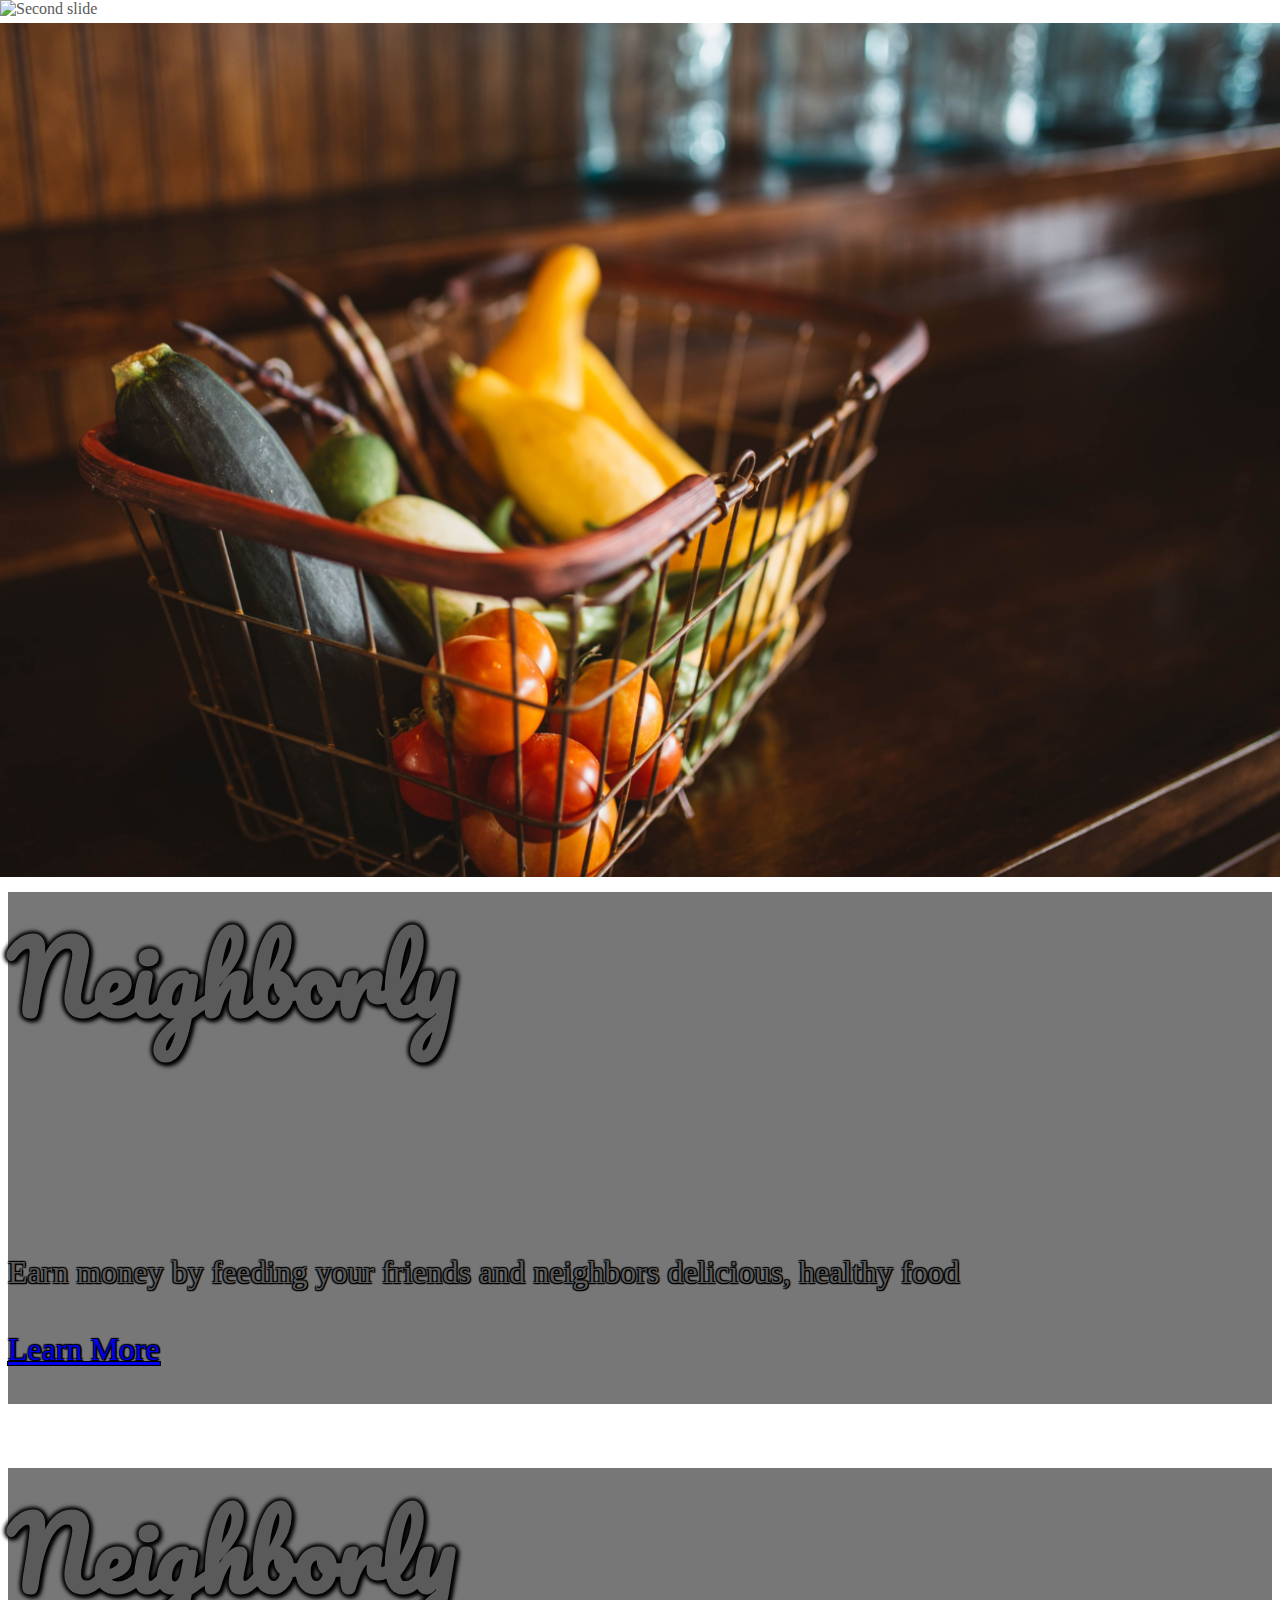
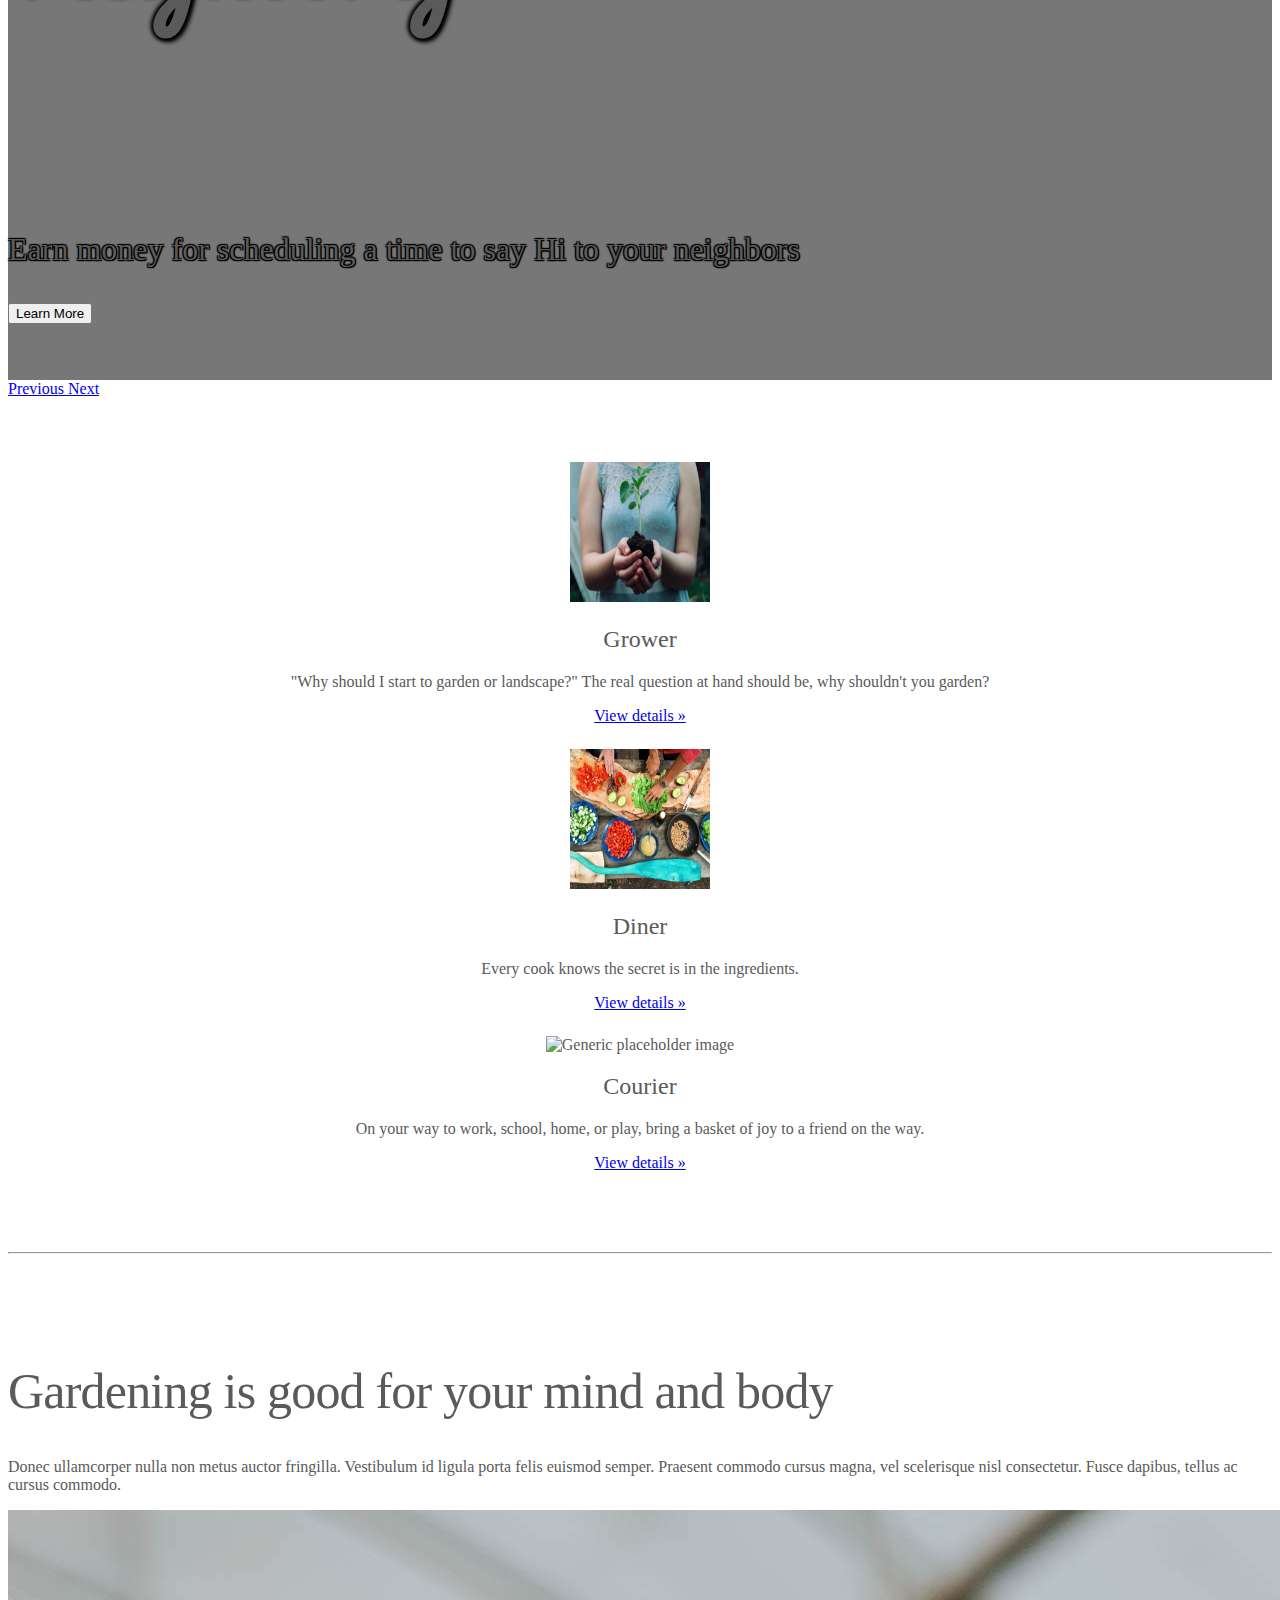
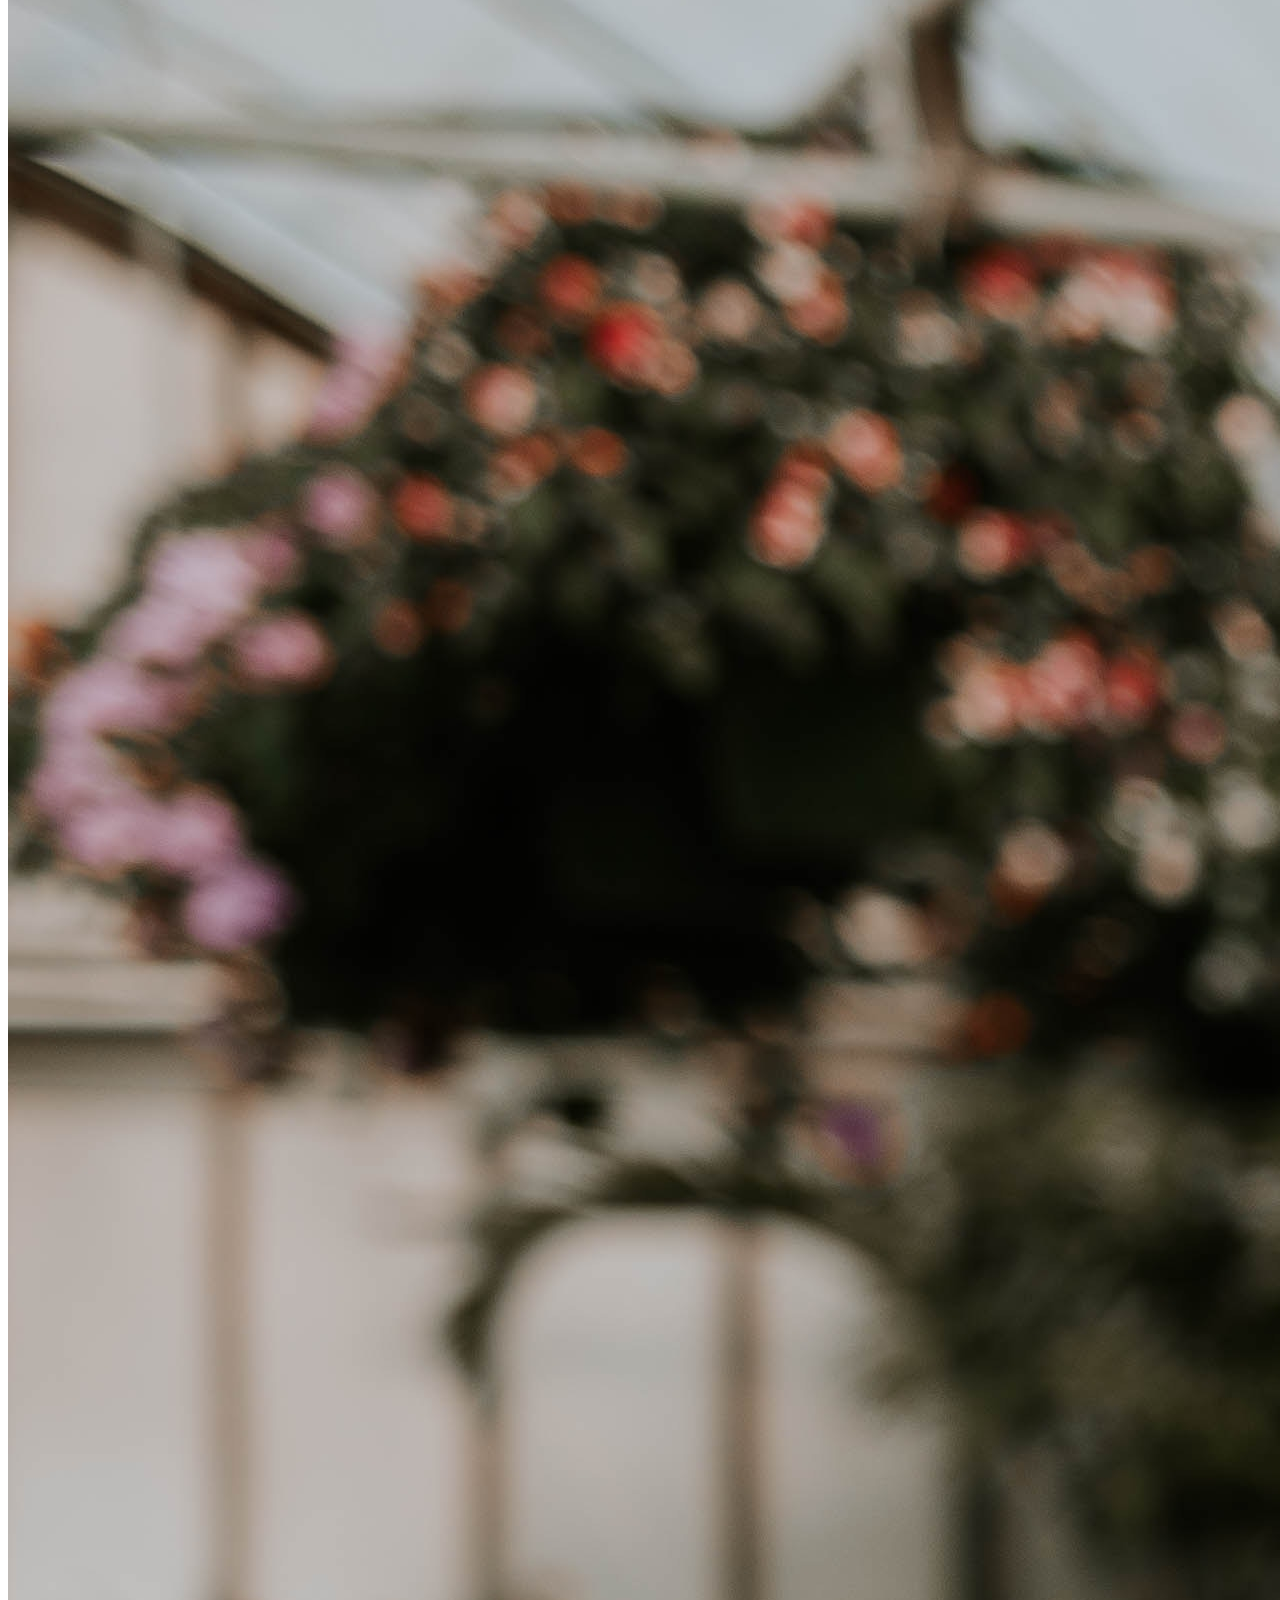
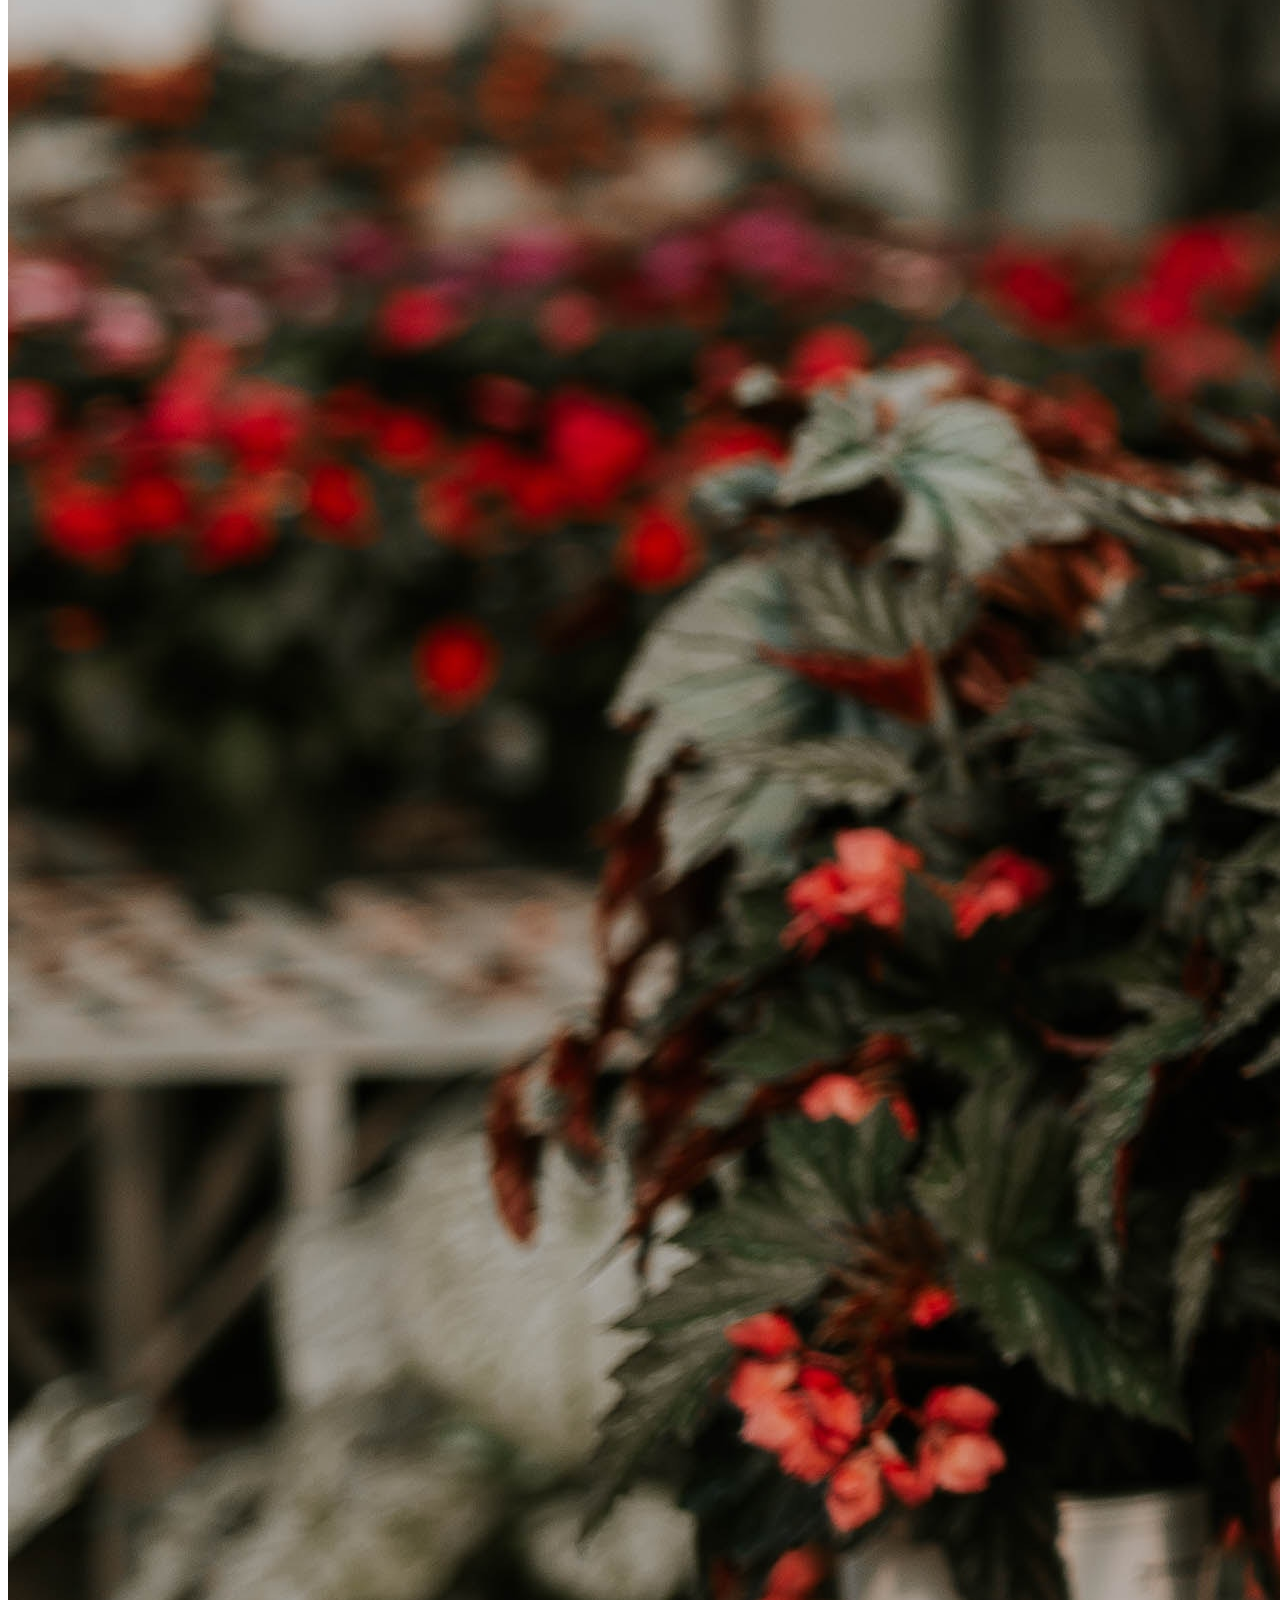
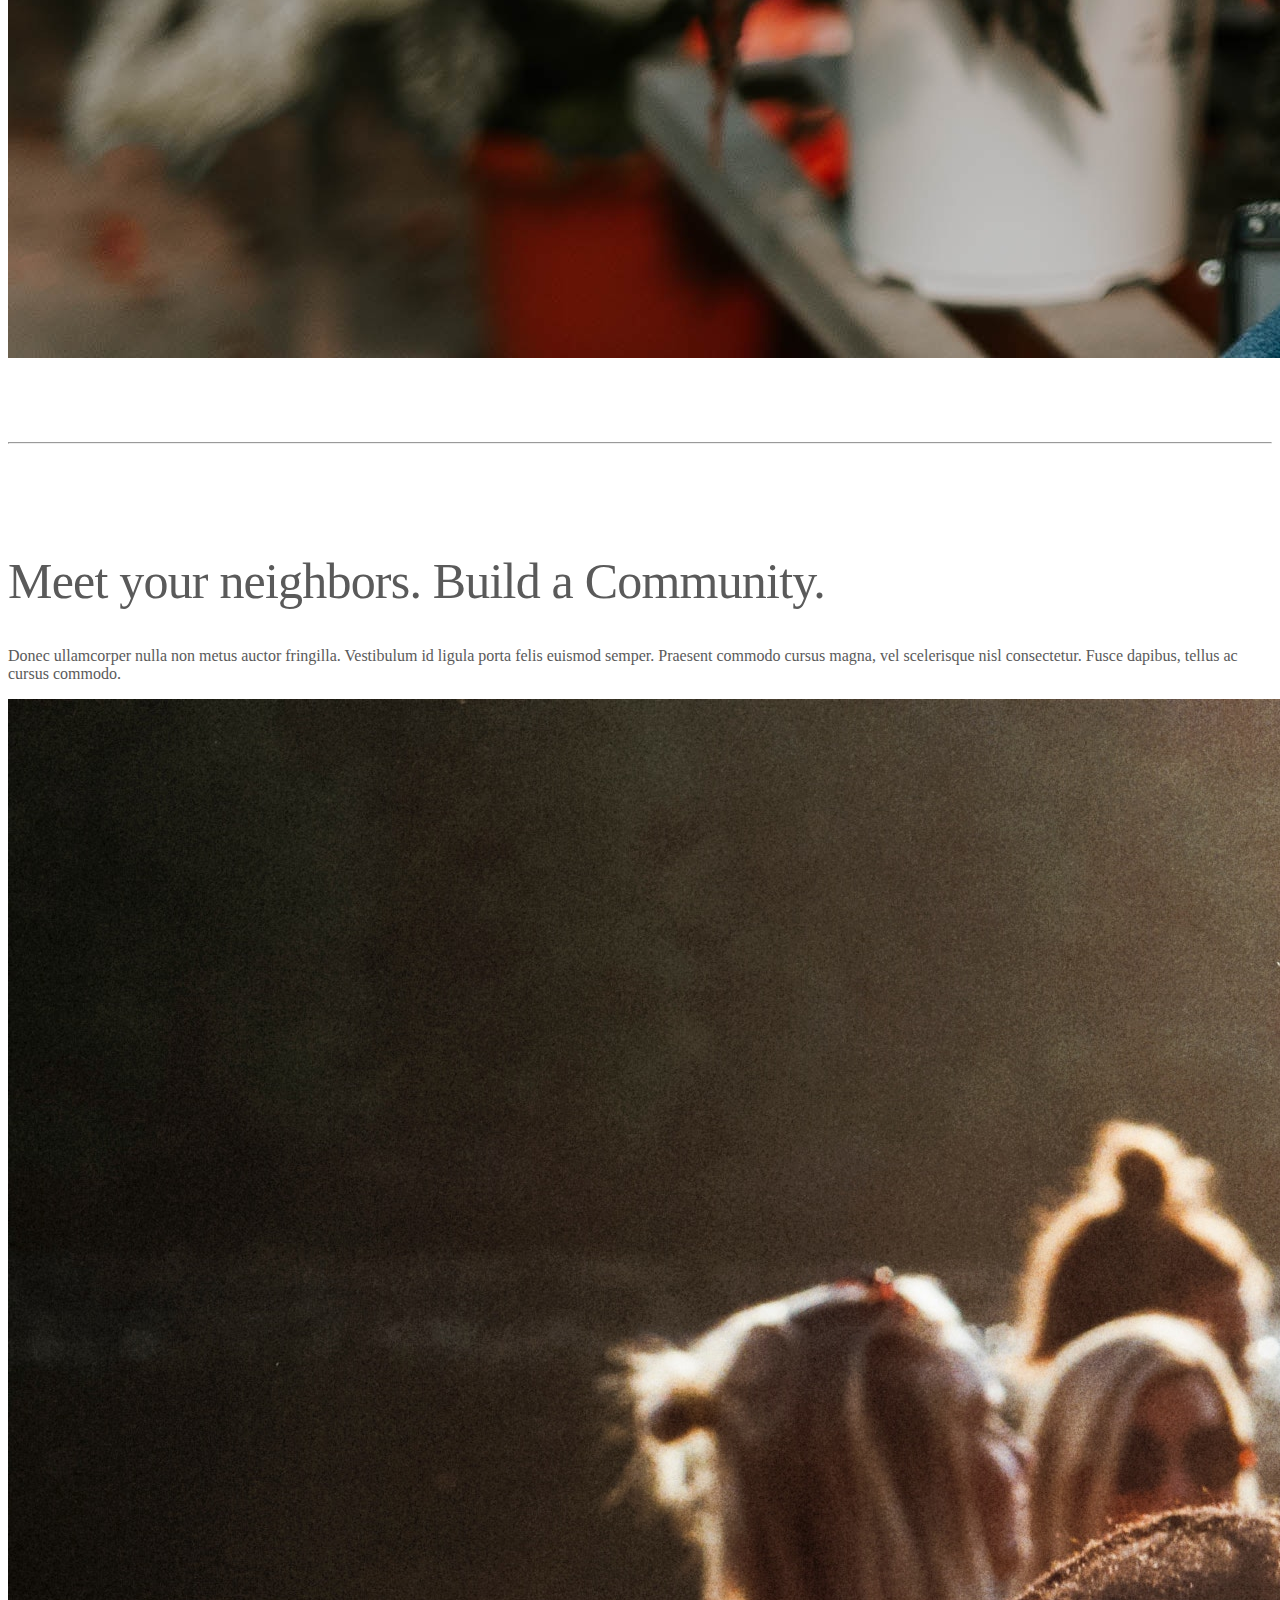
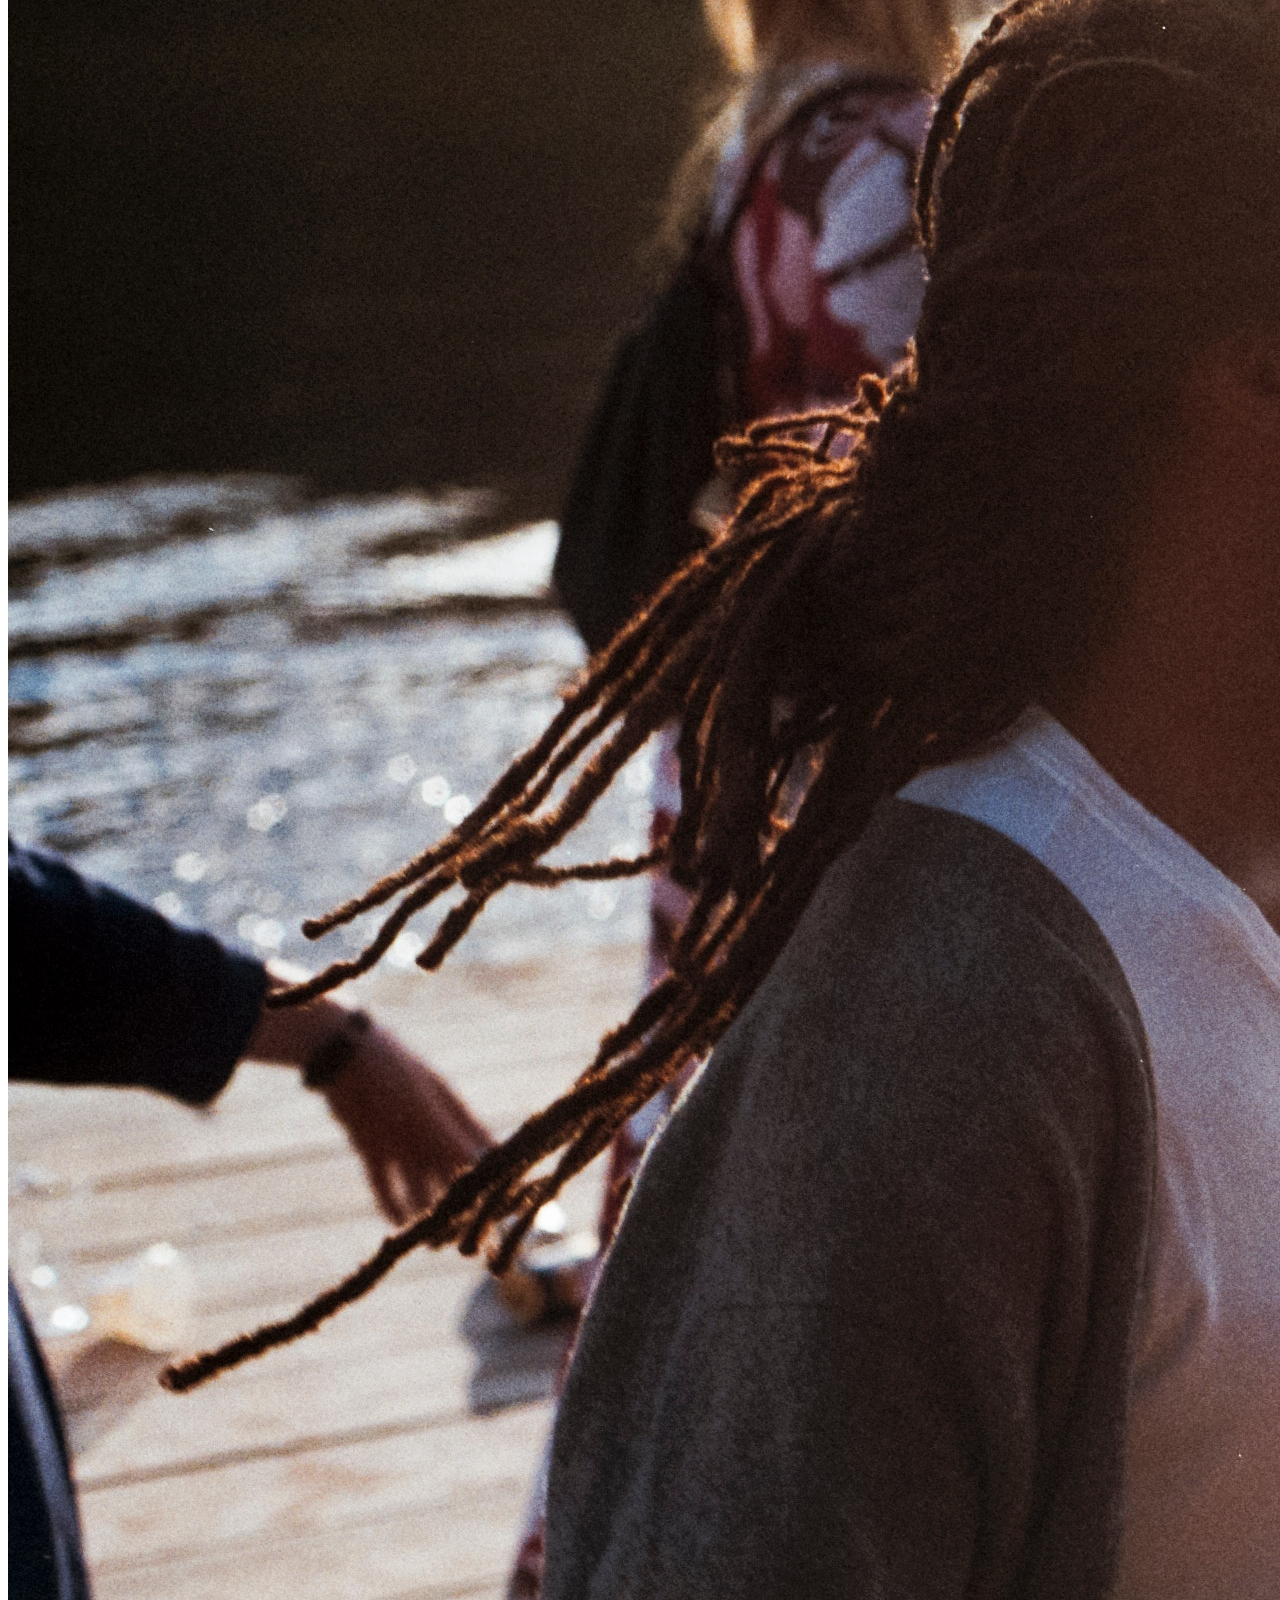
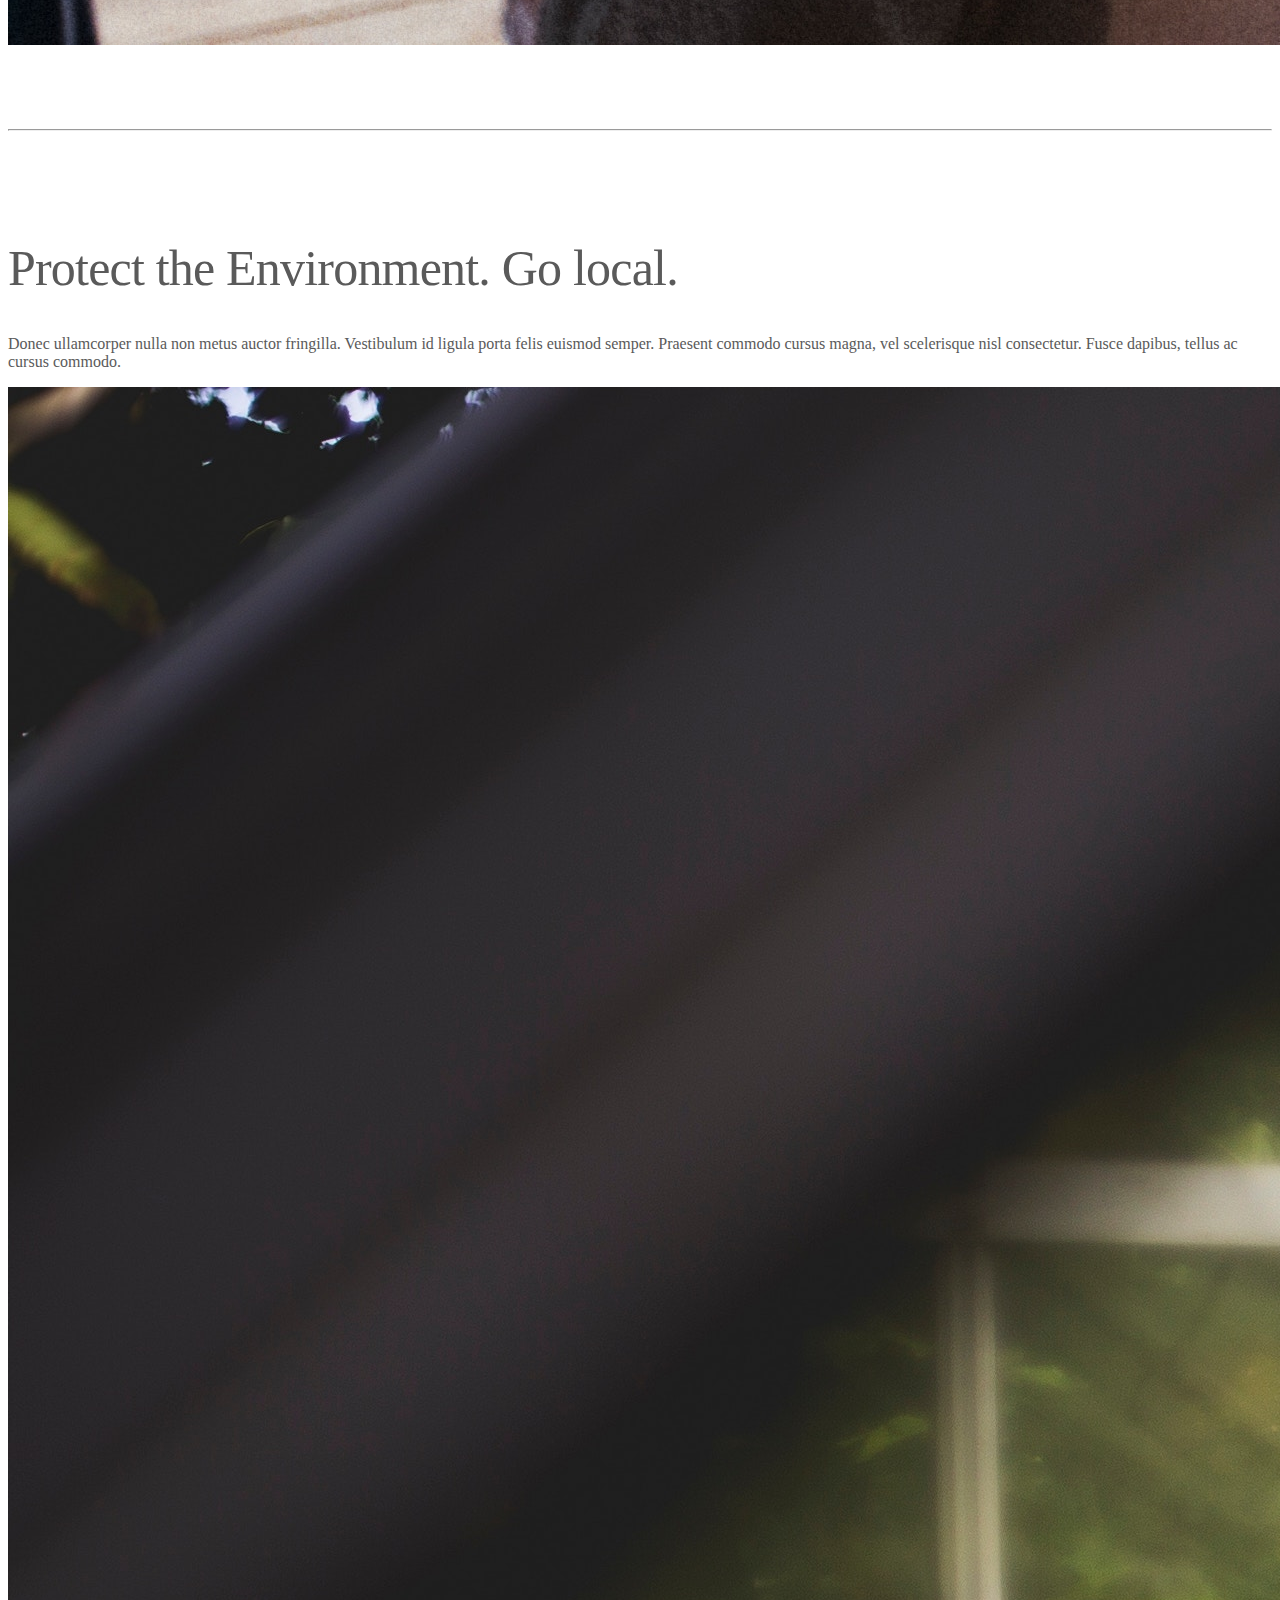
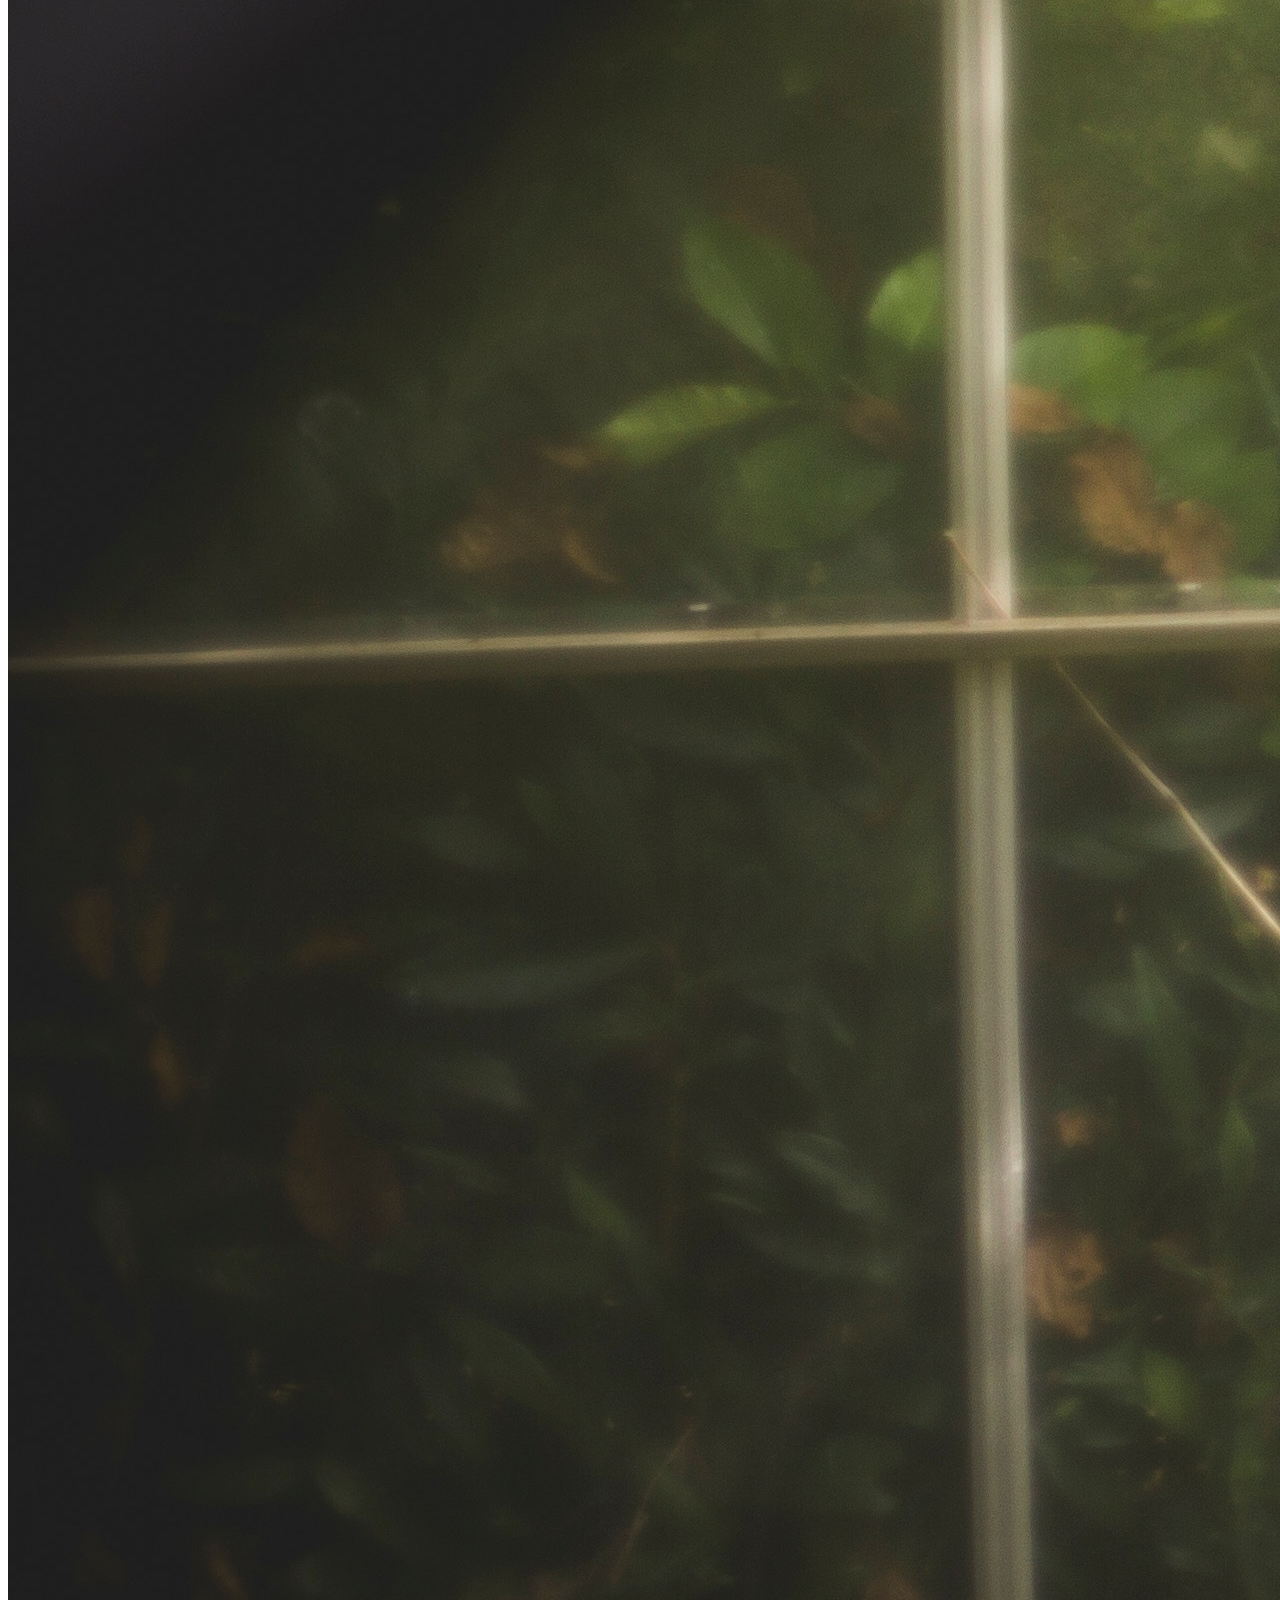
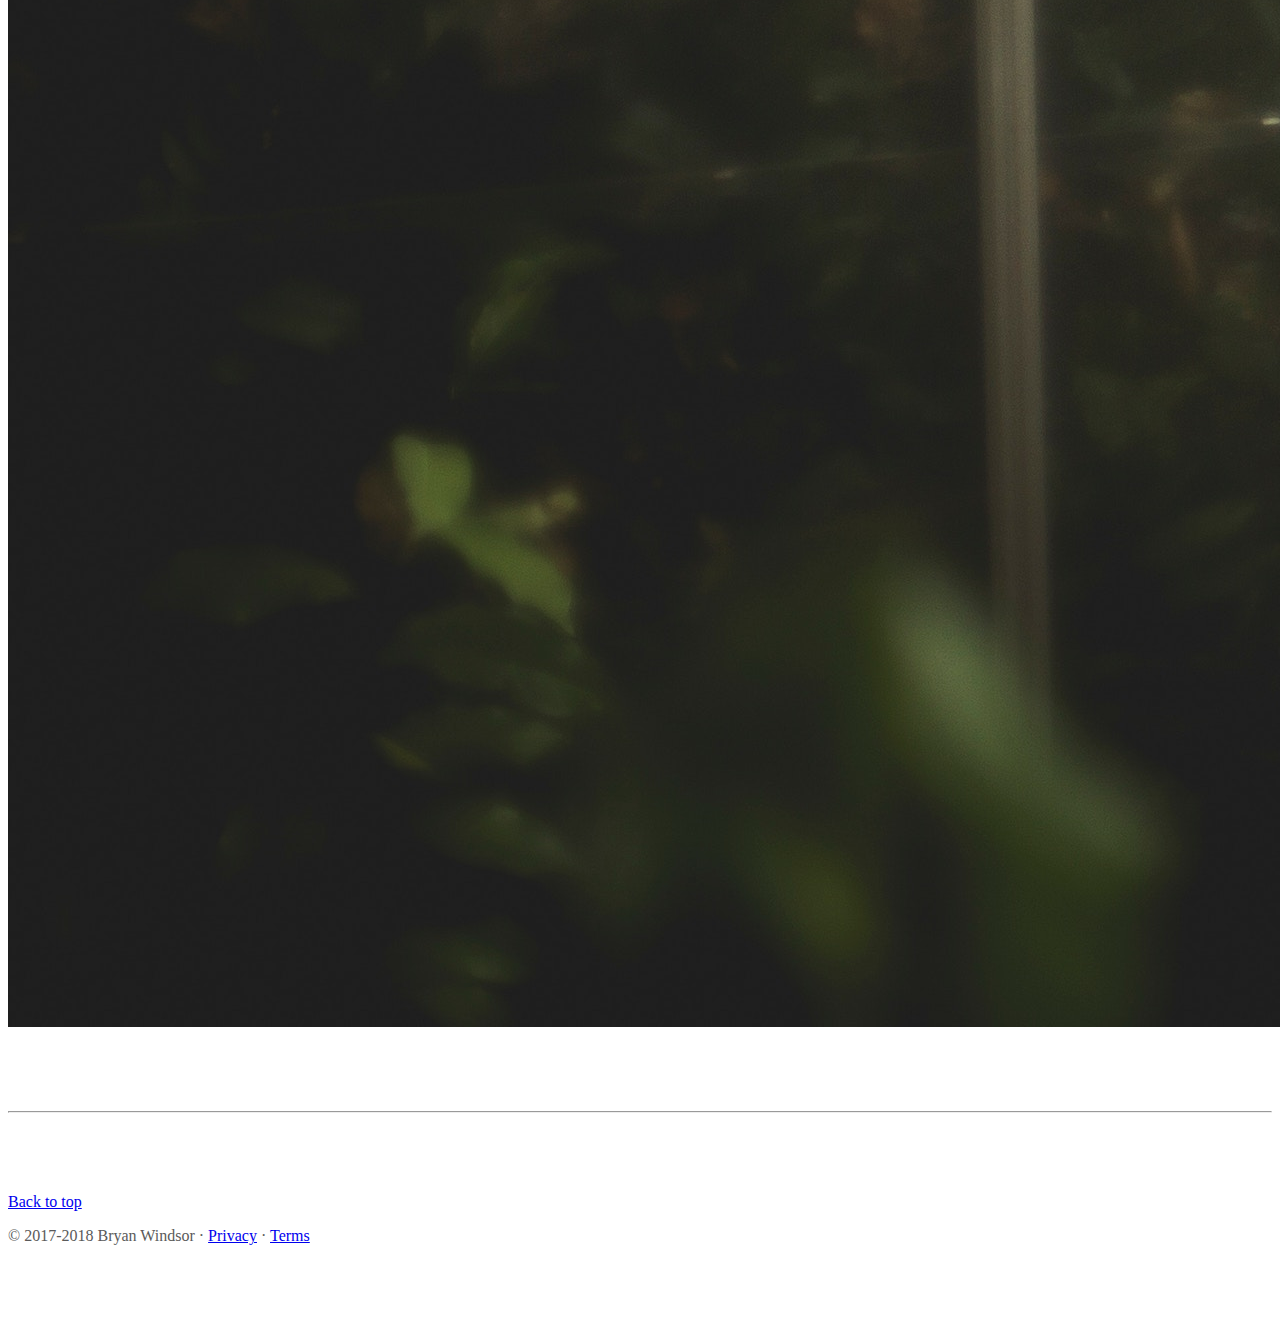
==== commit eebc1f32: "Add files via upload" ====
--- a/index.html
+++ b/index.html
@@ -14,6 +14,16 @@
   <meta name="theme-color" content="#ffffff">
 
   <link href="https://getbootstrap.com/docs/4.1/dist/css/bootstrap.min.css" rel="stylesheet">
+
+  <link href="//cdn-images.mailchimp.com/embedcode/slim-10_7.css" rel="stylesheet" type="text/css">
+  
+  <meta name="viewport" content="width=device-width, initial-scale=1">
+
+  <style type="text/css">
+                    #mc_embed_signup{clear:left; font:14px Helvetica,Arial,sans-serif; }
+                    /* Add your own MailChimp form style overrides in your site stylesheet or in this style block.
+                       We recommend moving this block and the preceding CSS link to the HEAD of your HTML file. */
+                  </style>
 
 </head>
 <body>
@@ -78,7 +88,28 @@
               <div class="carousel-caption text-center">
                 <h1>Neighborly</h1>
                 <p>Earn money for scheduling a time to say Hi to your neighbors</p>
-                <p><a class="btn btn-lg btn-primary" href="learn_more.html" role="button">Learn More</a></p>
+
+                
+
+                <p>
+                  <!-- Begin MailChimp Signup Form -->
+                  
+                  
+
+                  <div id="mc_embed_signup">
+                  <form action="https://coolwebsite.us18.list-manage.com/subscribe/post?u=bf246e3047f80a0a9630c8900&amp;id=55970fb289" method="post" id="mc-embedded-subscribe-form" name="mc-embedded-subscribe-form" class="validate" target="_blank" novalidate>
+                      <div id="mc_embed_signup_scroll">
+                    
+                    <!-- <input type="email" value="" name="EMAIL" class="email" id="mce-EMAIL" placeholder="email address" required> -->
+                      <!-- real people should not fill this in and expect good things - do not remove this or risk form bot signups-->
+                      <div style="position: absolute; left: -5000px;" aria-hidden="true"><input type="text" name="b_bf246e3047f80a0a9630c8900_55970fb289" tabindex="-1" value=""></div>
+                      <div class="clear"><input class="btn btn-lg btn-primary" type="submit" value="Learn More" name="subscribe" id="mc-embedded-subscribe" class="button"></div>
+                      </div>
+                  </form>
+                  </div>
+
+                  <!--End mc_embed_signup-->
+                  <!-- <a class="btn btn-lg btn-primary" href="learn_more.html" role="button">Learn More</a></p> -->
               </div>
             </div>
           </div>
@@ -171,7 +202,7 @@
       <!-- FOOTER -->
       <footer class="container">
         <p class="float-right"><a href="#">Back to top</a></p>
-        <p>&copy; 2017-2018 Company, Inc. &middot; <a href="#">Privacy</a> &middot; <a href="#">Terms</a></p>
+        <p>&copy; 2017-2018 Bryan Windsor &middot; <a href="#">Privacy</a> &middot; <a href="#">Terms</a></p>
       </footer>
     </main>
 
--- a/style.css
+++ b/style.css
@@ -40,12 +40,17 @@
   height: 32rem;
   background-color: #777;
 }
+
 .carousel-item > img {
   position: absolute;
   top: 0;
-  left: 0;
-  min-width: 100%;
-  height: 32rem;
+  bottom: 0;
+  right: 0;
+  bottom: 0;
+  margin: auto;  
+  width: 100%;
+  /*height: 32rem;*/
+  max-width: 3456px;
 }
 
 
@@ -98,8 +103,24 @@
       1px 1px 1px #000;
   }
 
+  
+
   .featurette-heading {
     font-size: 50px;
+  }
+}
+
+@media (min-width: @screen-sm-min) {
+  .carousel-caption h1 {
+    margin-bottom: 1.25rem;
+    font-size: 1rem;
+    line-height: 1.4;
+    text-shadow:
+     1px 1px 1px #000,
+     -1px -1px 1px #000,  
+     1px -1px 1px #000,
+     -1px 1px 1px #000,
+      1px 1px 1px #000;
   }
 }
 
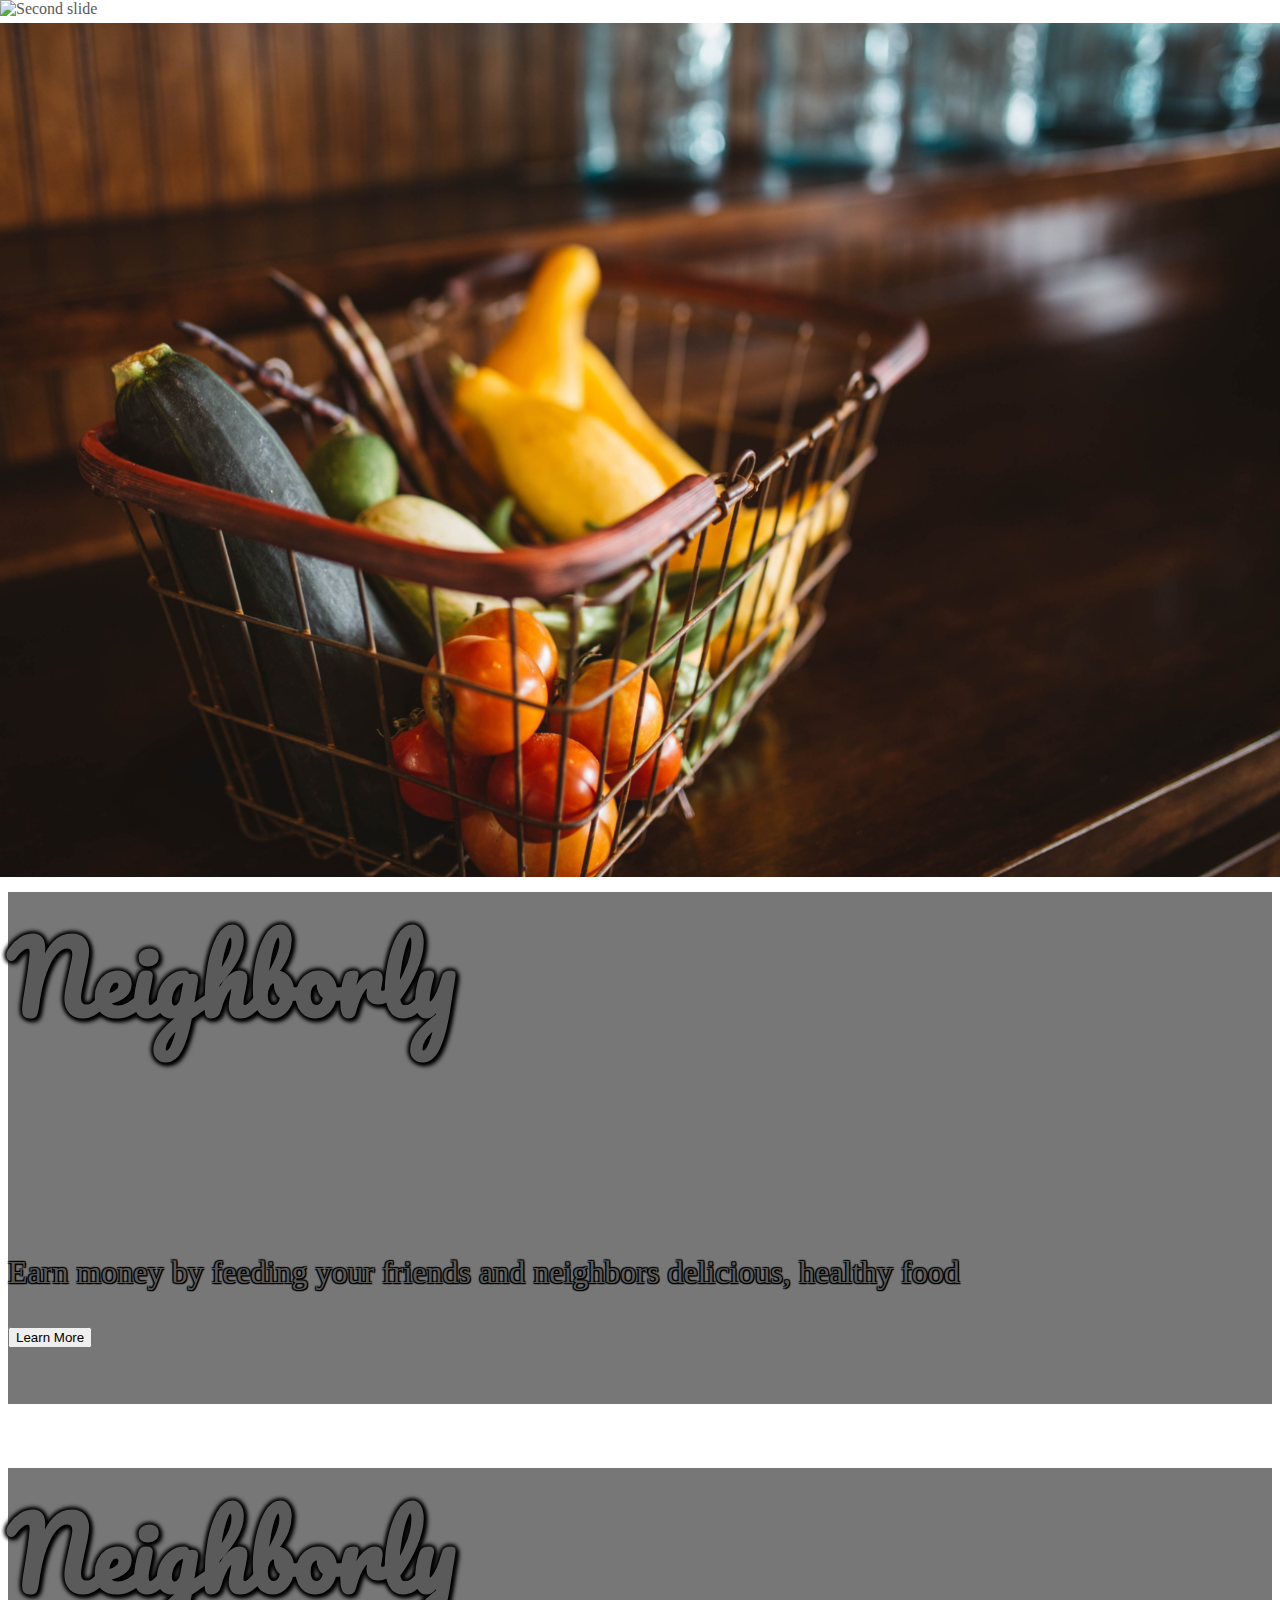
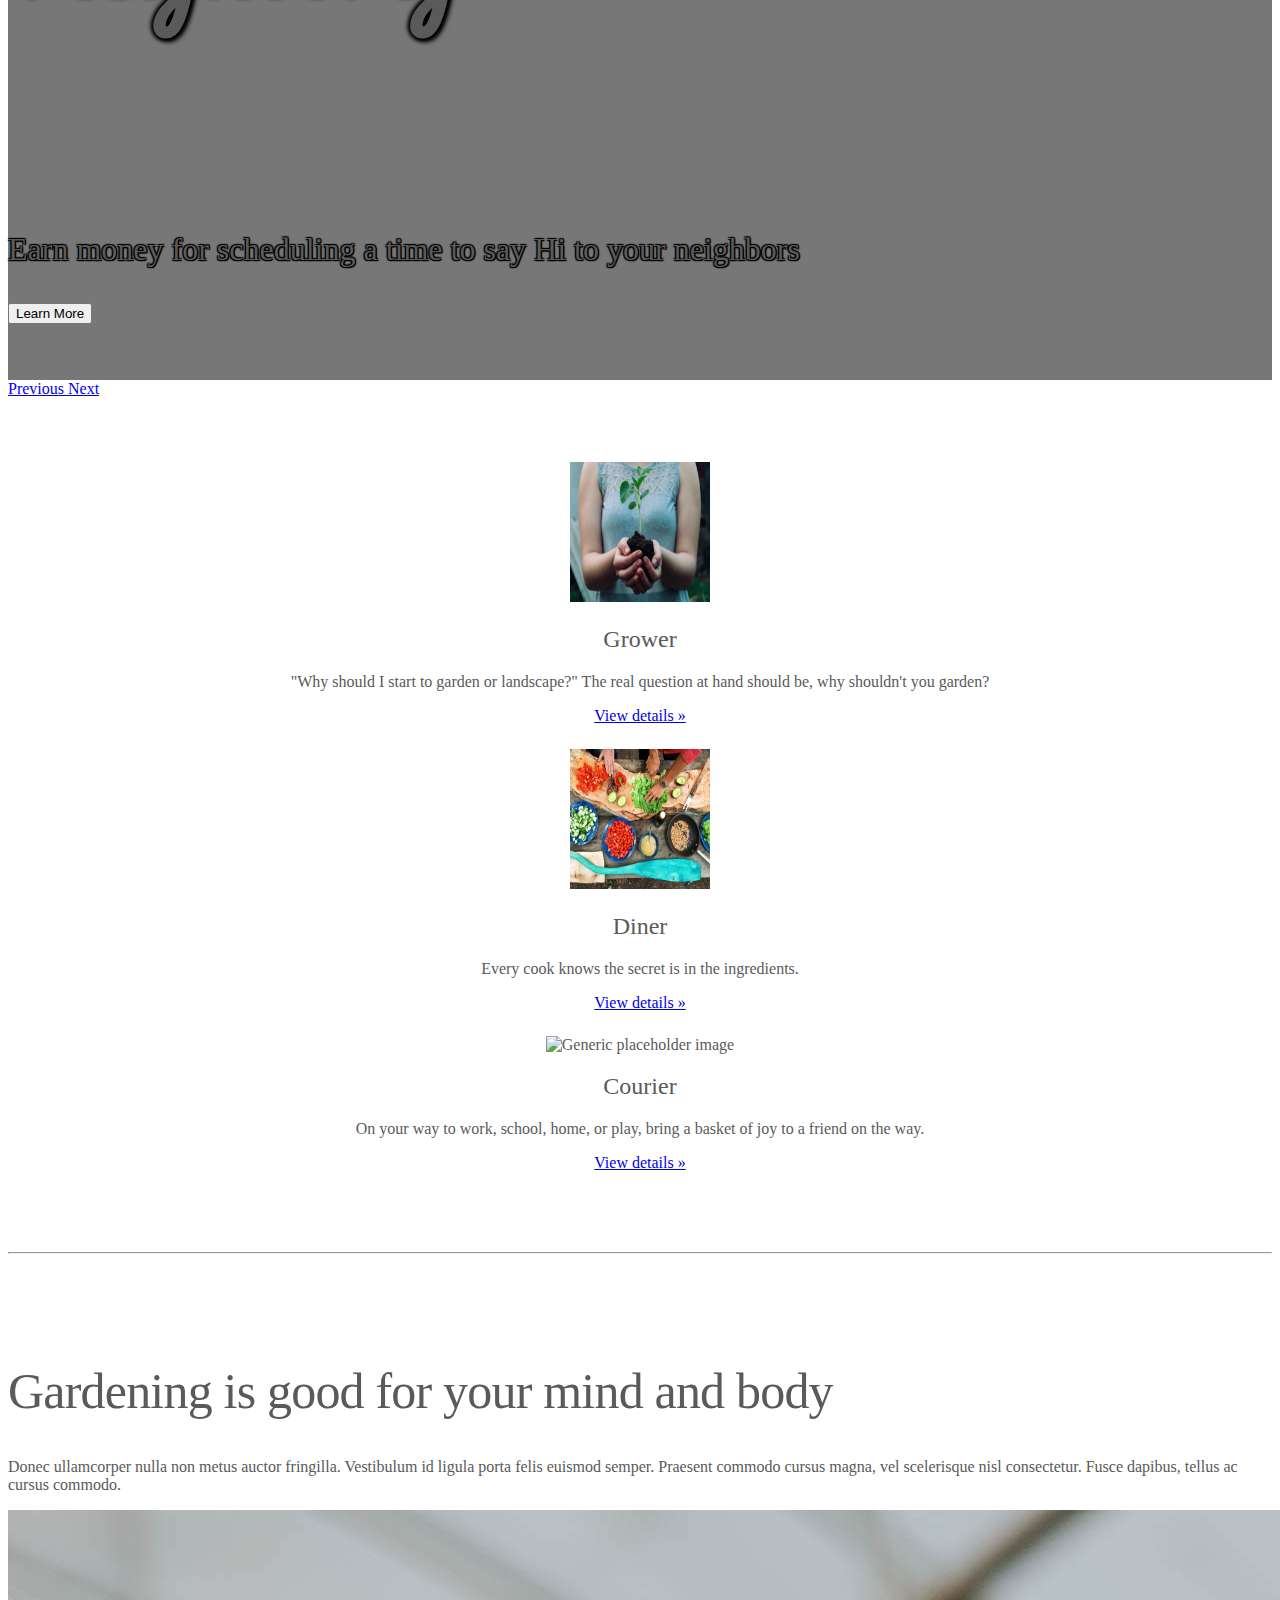
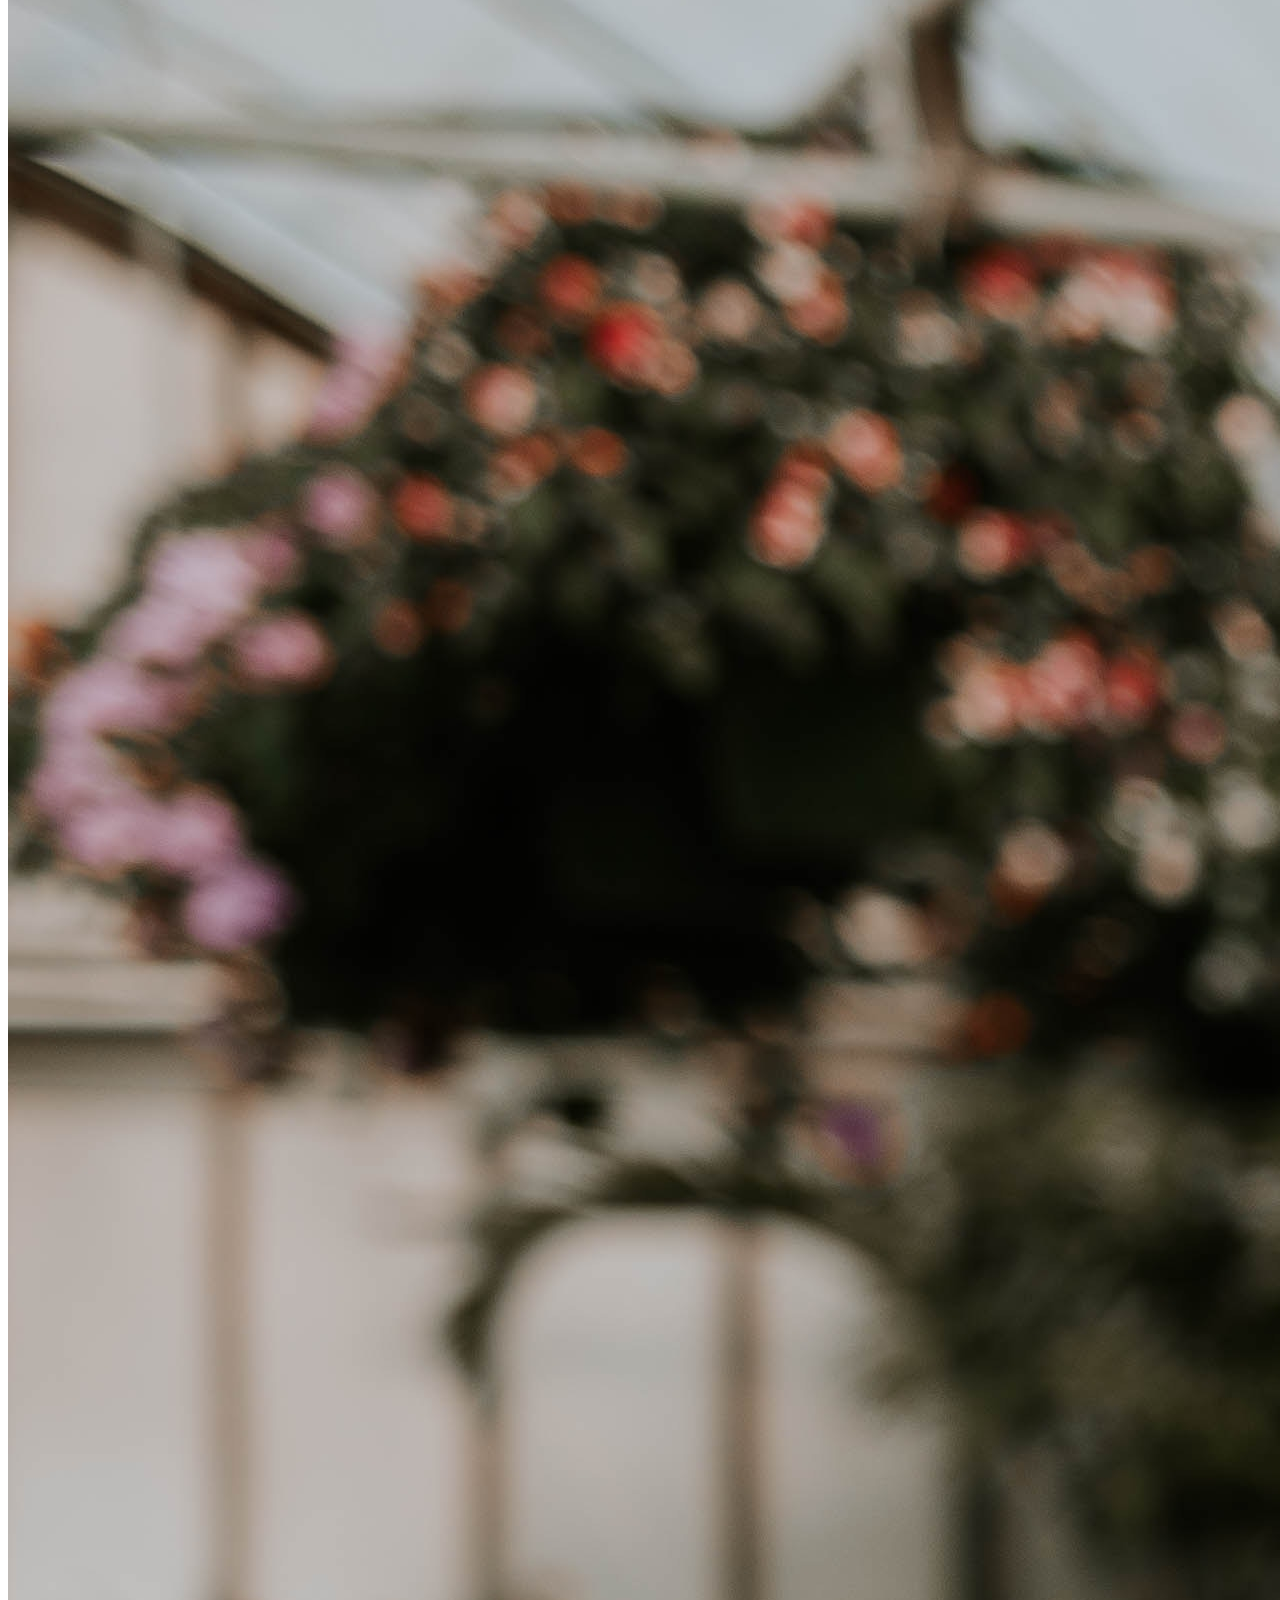
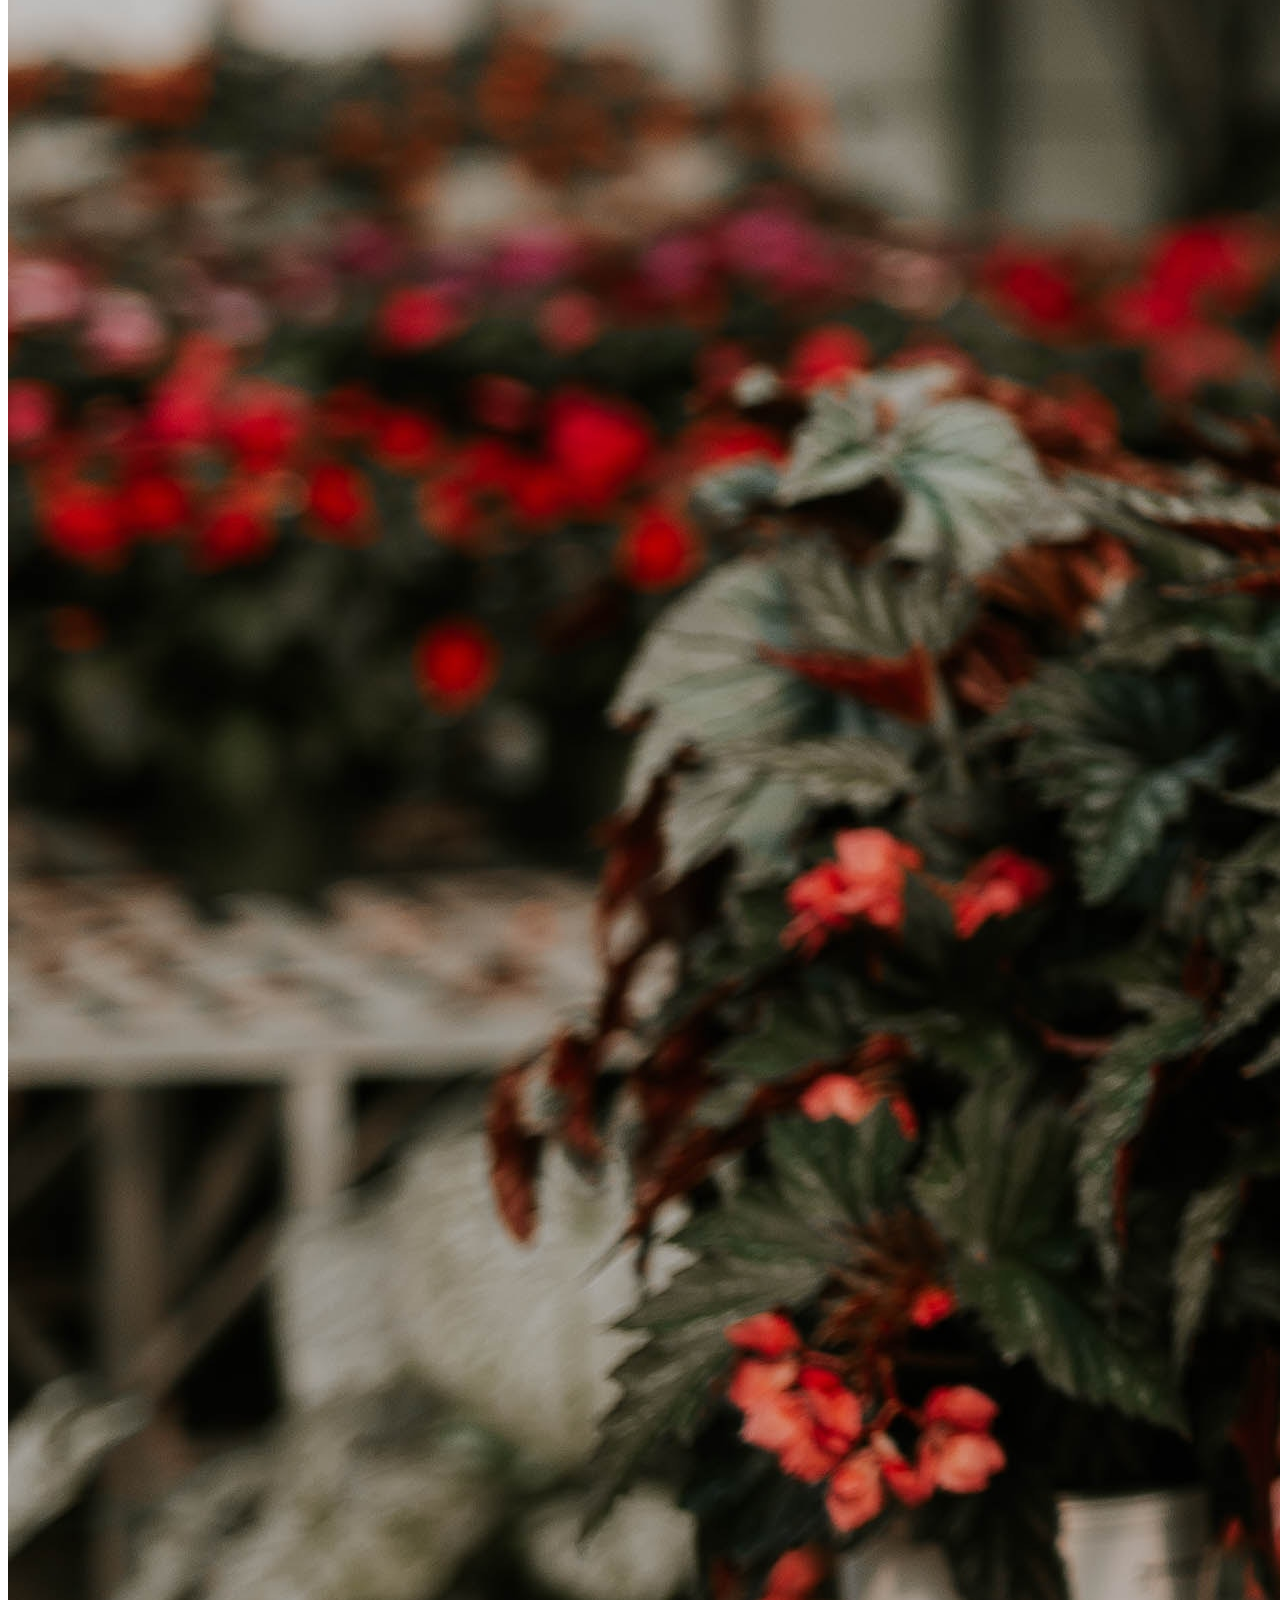
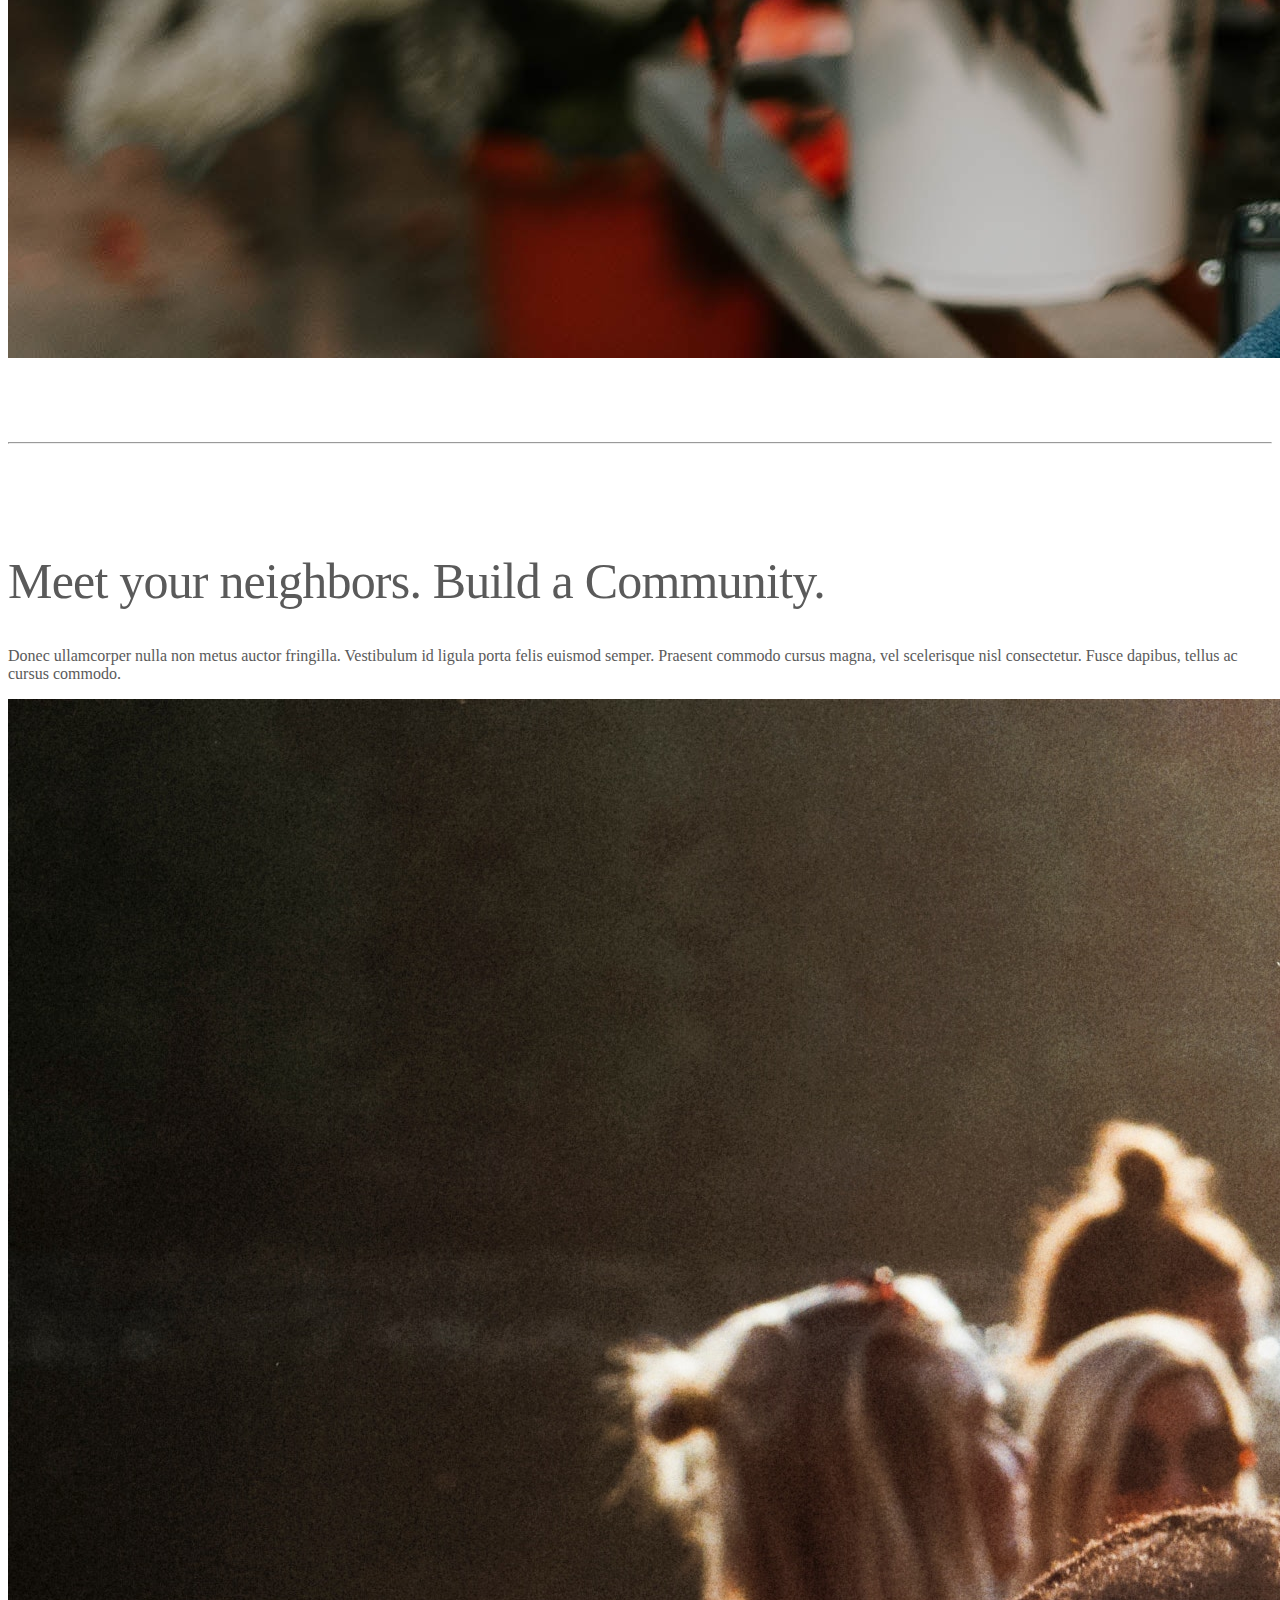
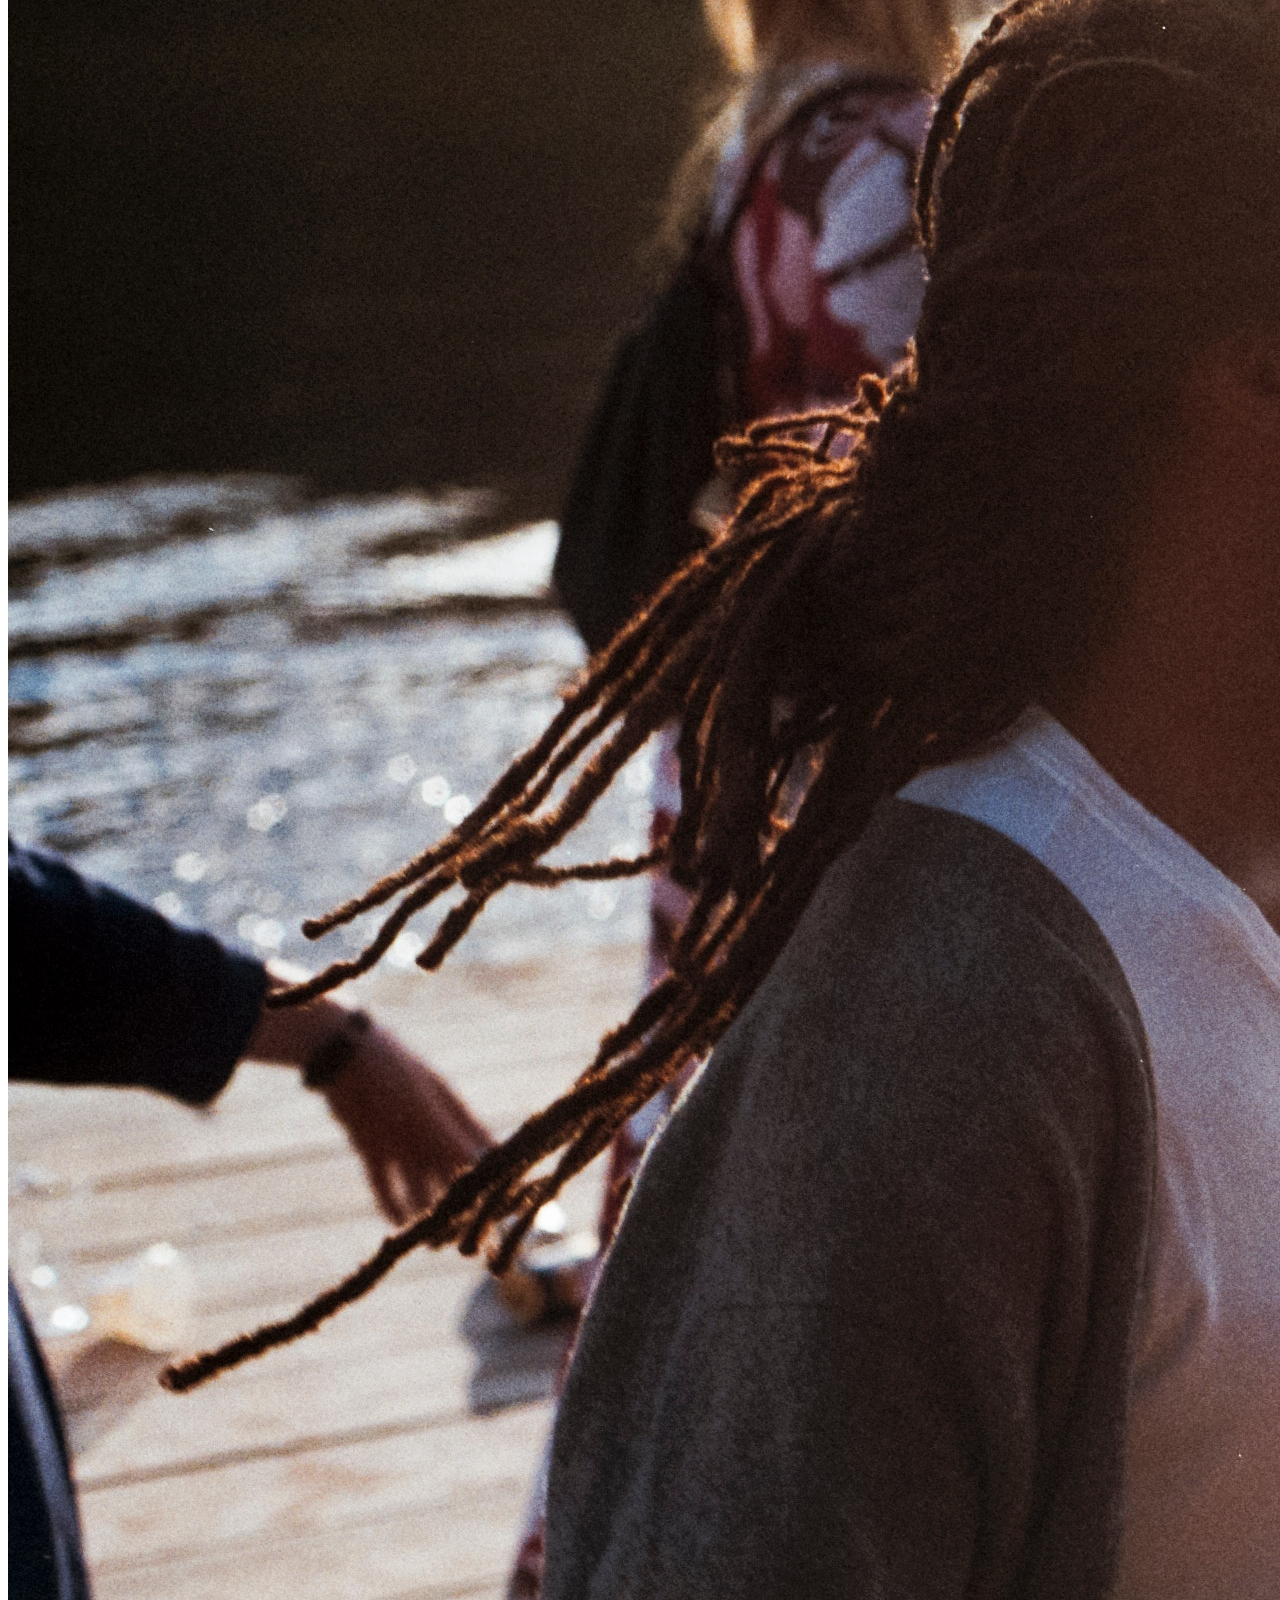
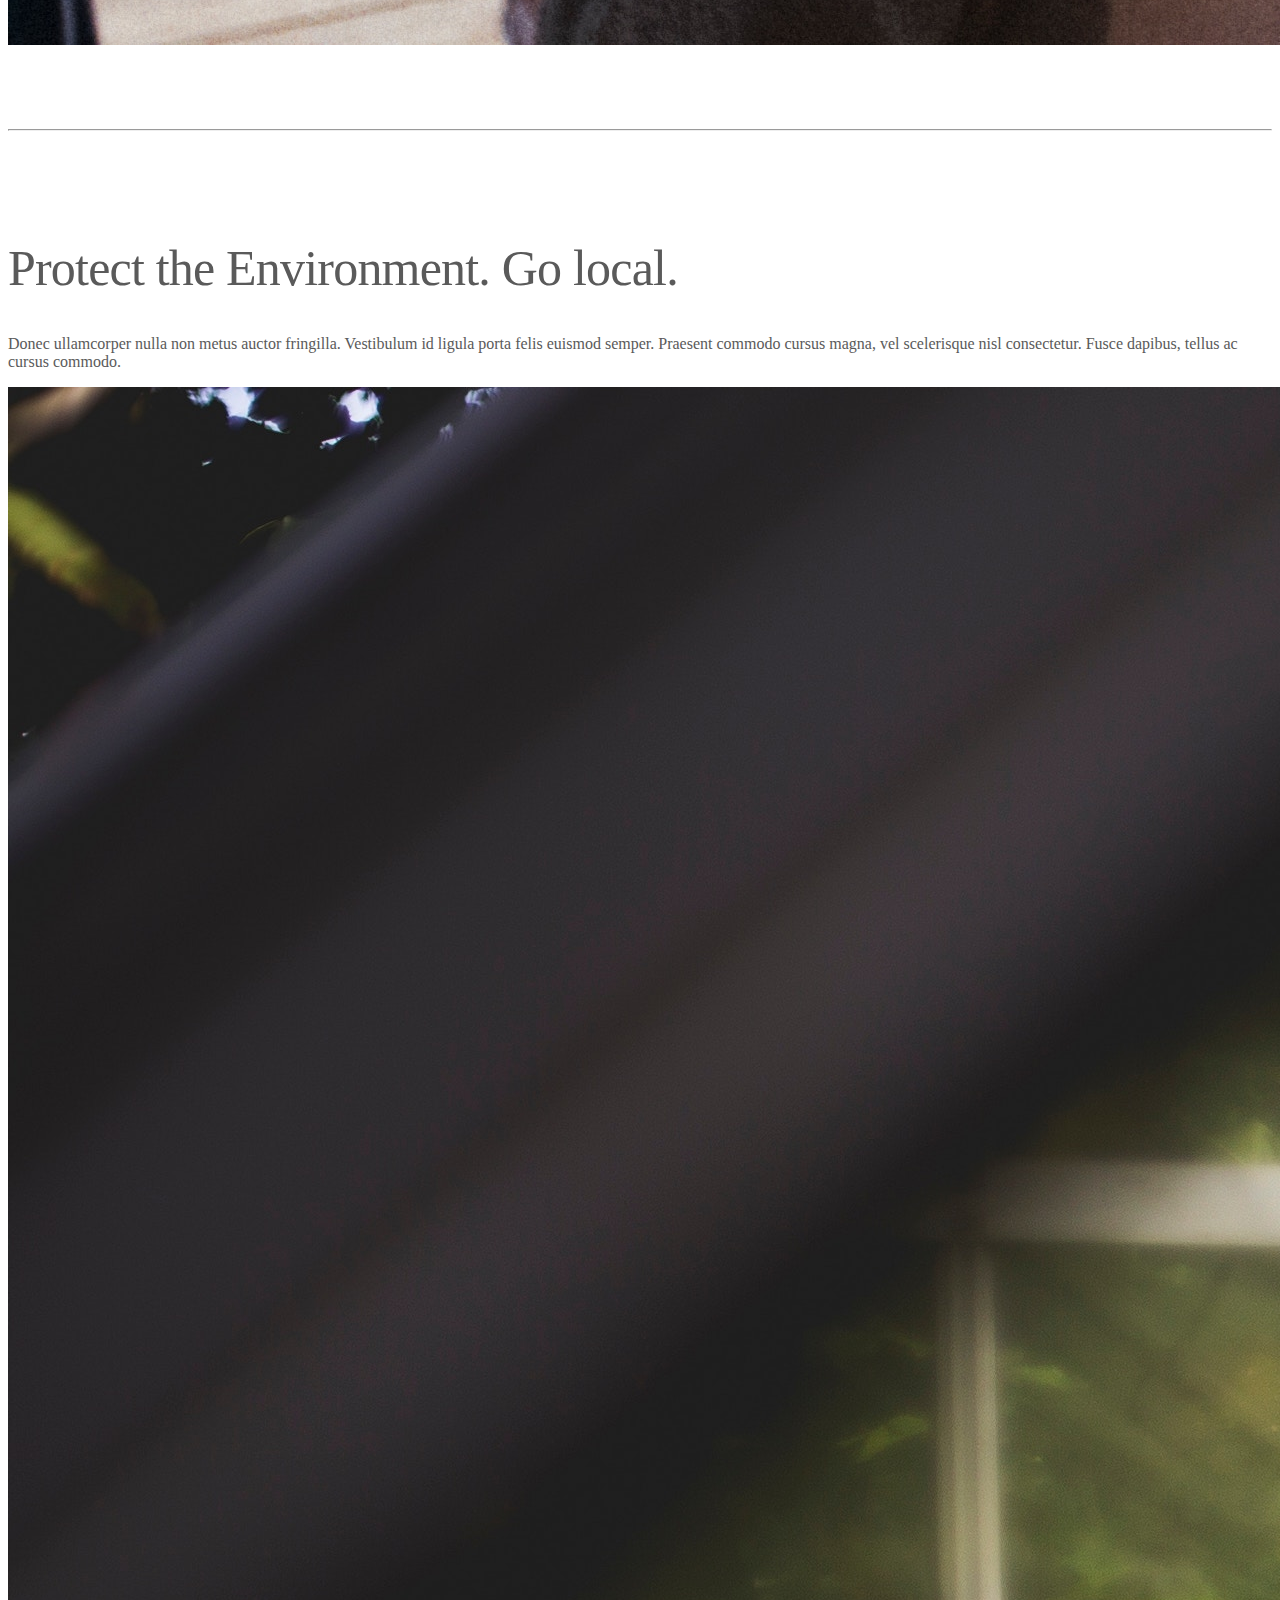
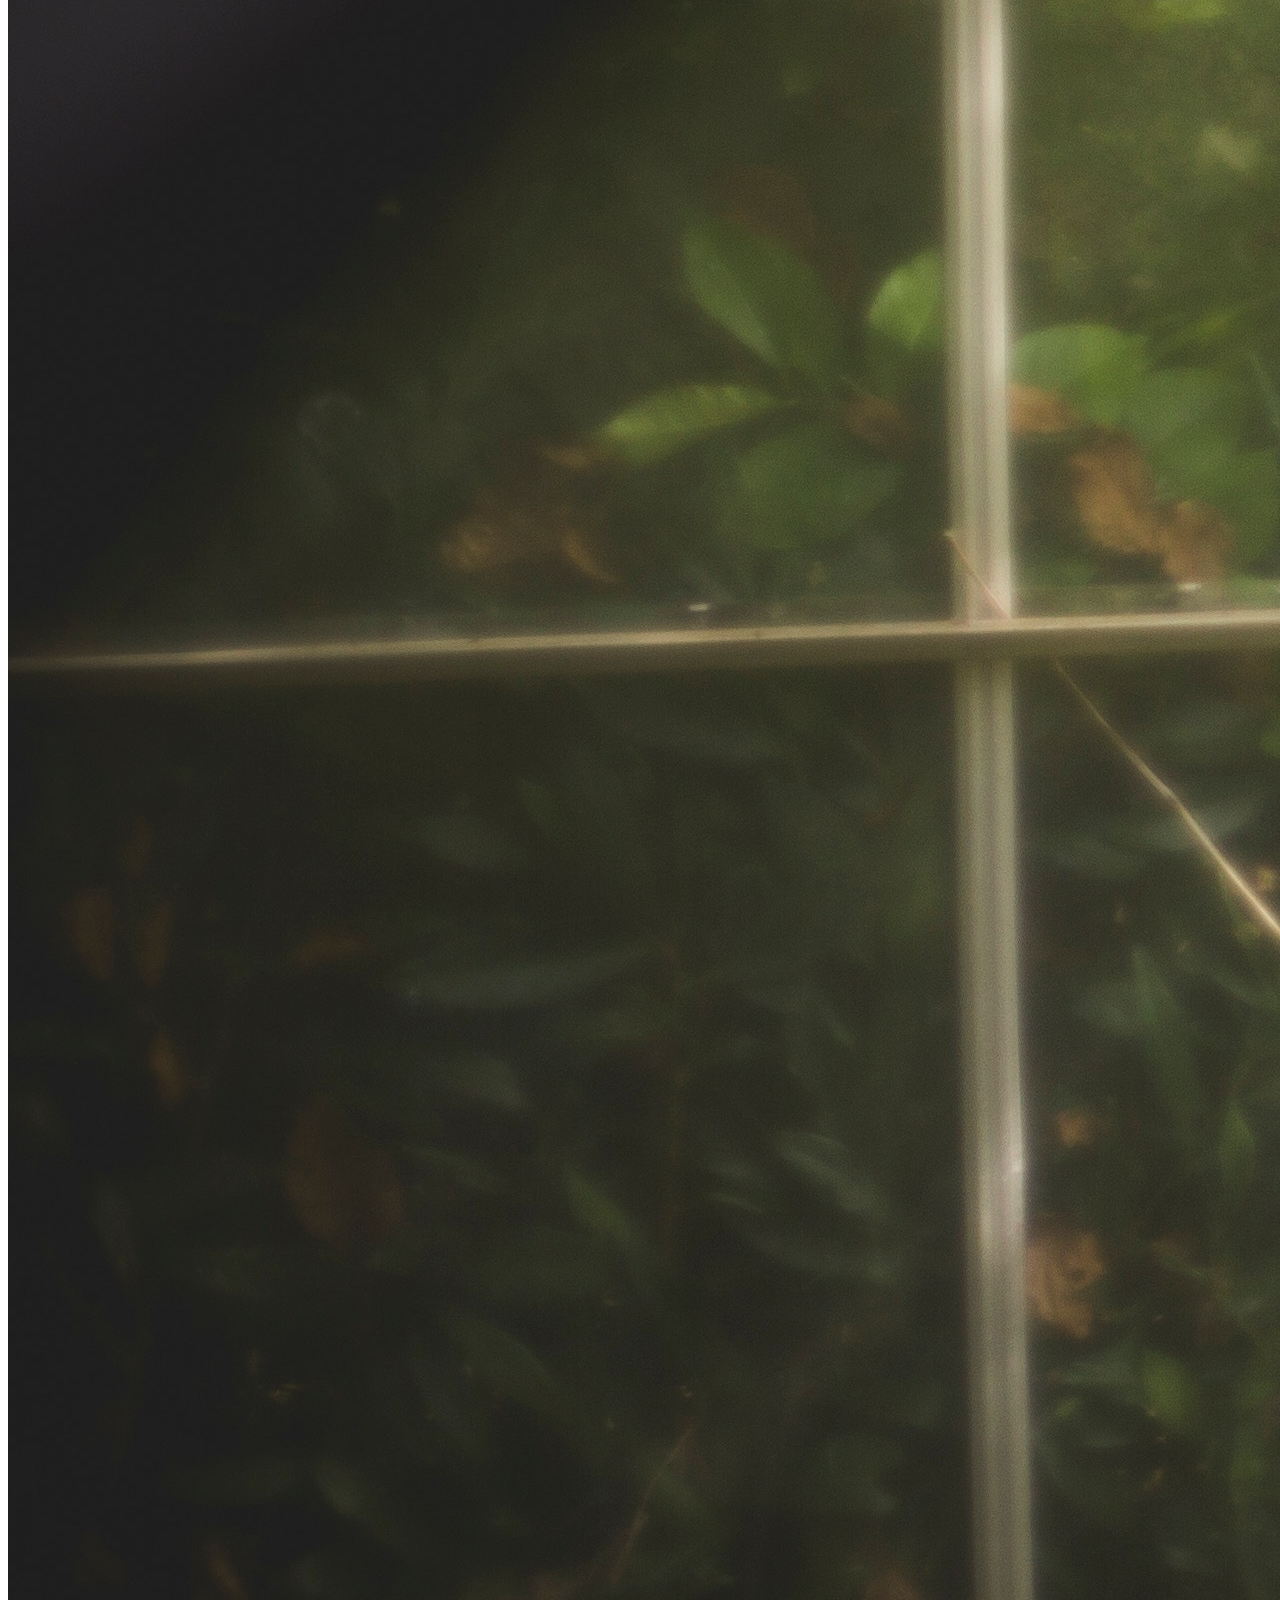
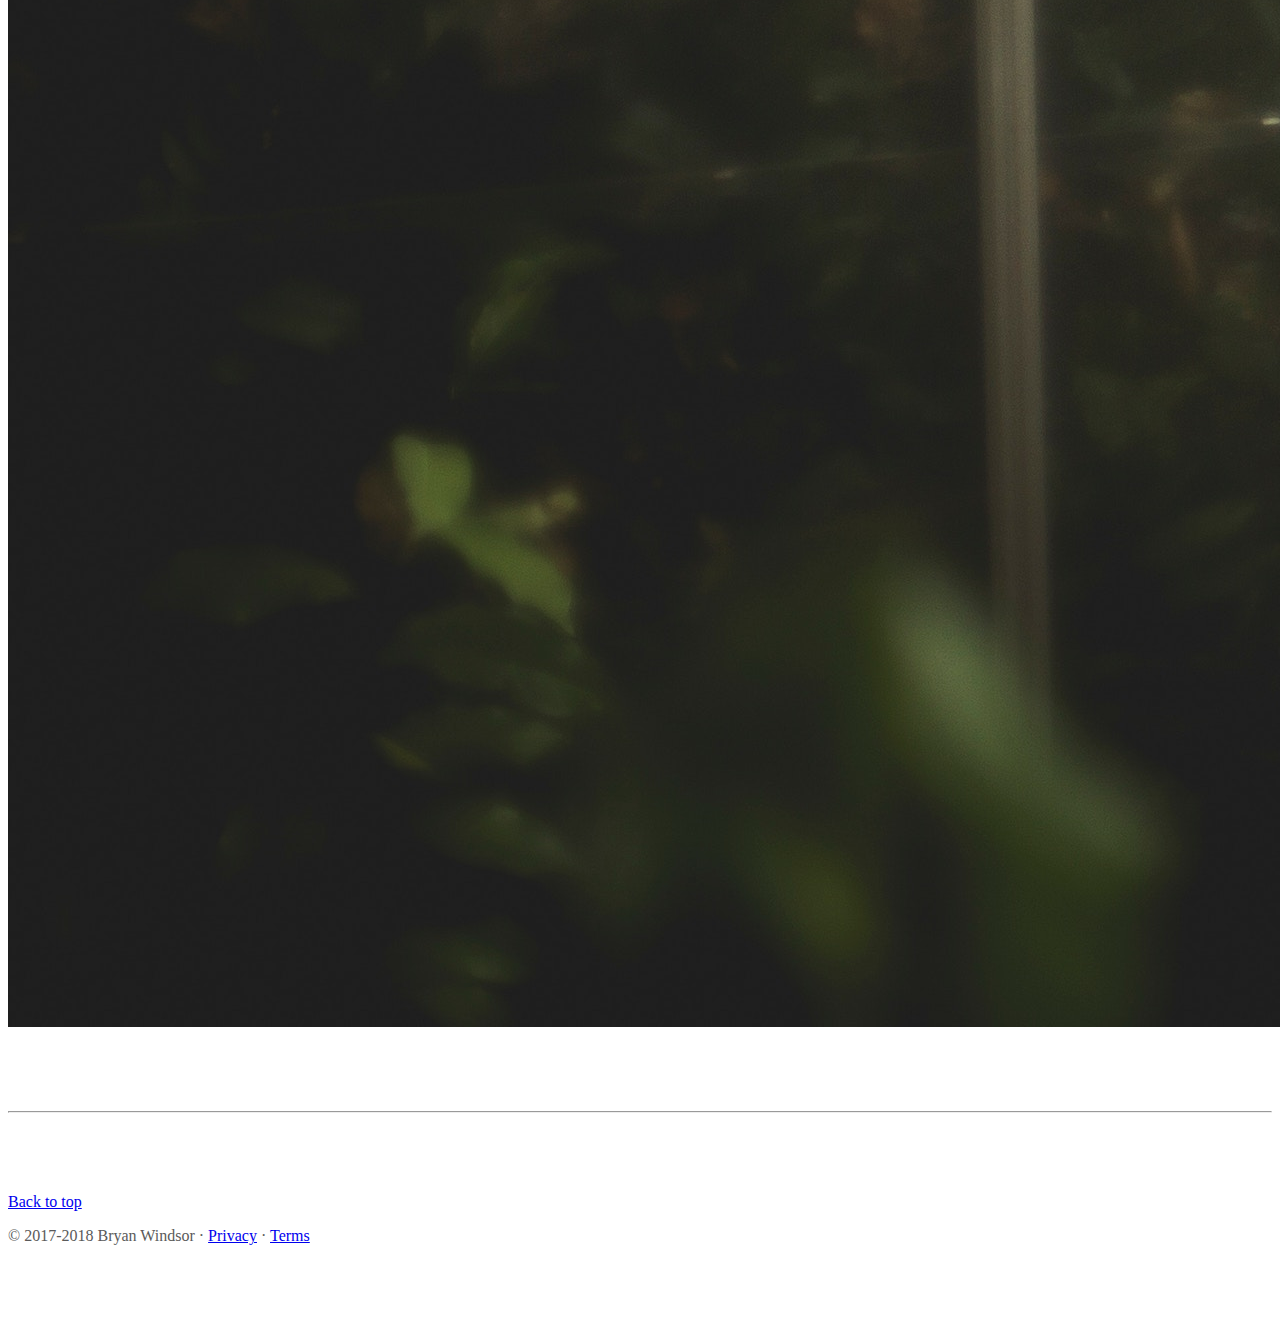
==== commit 3e48f9a1: "Add files via upload" ====
--- a/index.html
+++ b/index.html
@@ -68,7 +68,23 @@
               <div class="carousel-caption text-center">
                 <h1>Neighborly</h1>
                 <p>Have fresh and local food delivered to your doorstep</p>
-                <p><a class="btn btn-lg btn-primary" href="learn_more.html" role="button">Learn More</a></p>
+                <p><!-- Begin MailChimp Signup Form -->
+                  
+                  
+
+                  <div id="mc_embed_signup">
+                  <form action="https://coolwebsite.us18.list-manage.com/subscribe/post?u=bf246e3047f80a0a9630c8900&amp;id=55970fb289" method="post" id="mc-embedded-subscribe-form" name="mc-embedded-subscribe-form" class="validate" target="_blank" novalidate>
+                      <div id="mc_embed_signup_scroll">
+                    
+                    <!-- <input type="email" value="" name="EMAIL" class="email" id="mce-EMAIL" placeholder="email address" required> -->
+                      <!-- real people should not fill this in and expect good things - do not remove this or risk form bot signups-->
+                      <div style="position: absolute; left: -5000px;" aria-hidden="true"><input type="text" name="b_bf246e3047f80a0a9630c8900_55970fb289" tabindex="-1" value=""></div>
+                      <div class="clear"><input class="btn btn-lg btn-primary" type="submit" value="Learn More" name="subscribe" id="mc-embedded-subscribe" class="button"></div>
+                      </div>
+                  </form>
+                  </div>
+
+                  <!--End mc_embed_signup--></p>
               </div>
             </div>
           </div>
@@ -78,7 +94,23 @@
               <div class="carousel-caption">
                 <h1>Neighborly</h1>
                 <p>Earn money by feeding your friends and neighbors delicious, healthy food</p>
-                <p><a class="btn btn-lg btn-primary" href="learn_more.html" role="button">Learn More</a></p>
+                <p><!-- Begin MailChimp Signup Form -->
+                  
+                  
+
+                  <div id="mc_embed_signup">
+                  <form action="https://coolwebsite.us18.list-manage.com/subscribe/post?u=bf246e3047f80a0a9630c8900&amp;id=55970fb289" method="post" id="mc-embedded-subscribe-form" name="mc-embedded-subscribe-form" class="validate" target="_blank" novalidate>
+                      <div id="mc_embed_signup_scroll">
+                    
+                    <!-- <input type="email" value="" name="EMAIL" class="email" id="mce-EMAIL" placeholder="email address" required> -->
+                      <!-- real people should not fill this in and expect good things - do not remove this or risk form bot signups-->
+                      <div style="position: absolute; left: -5000px;" aria-hidden="true"><input type="text" name="b_bf246e3047f80a0a9630c8900_55970fb289" tabindex="-1" value=""></div>
+                      <div class="clear"><input class="btn btn-lg btn-primary" type="submit" value="Learn More" name="subscribe" id="mc-embedded-subscribe" class="button"></div>
+                      </div>
+                  </form>
+                  </div>
+
+                  <!--End mc_embed_signup--></p>
               </div>
             </div>
           </div>
